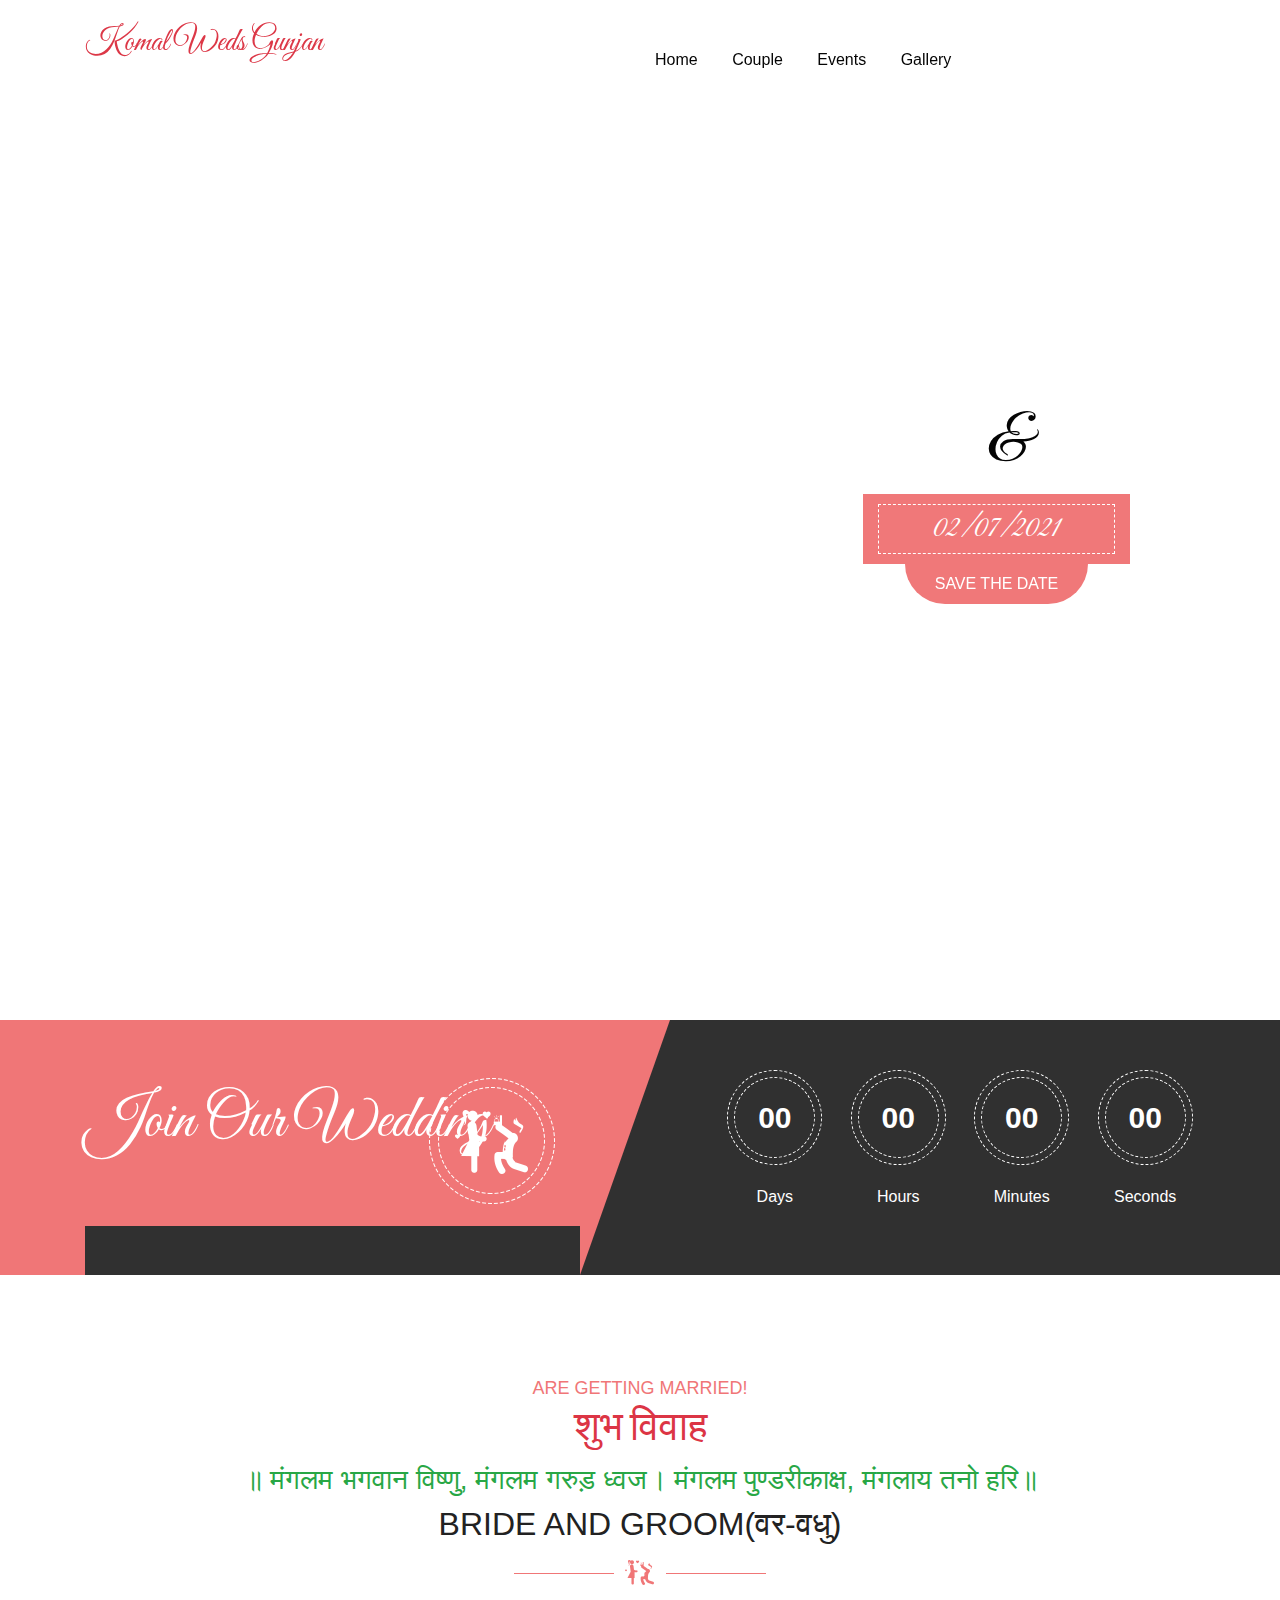
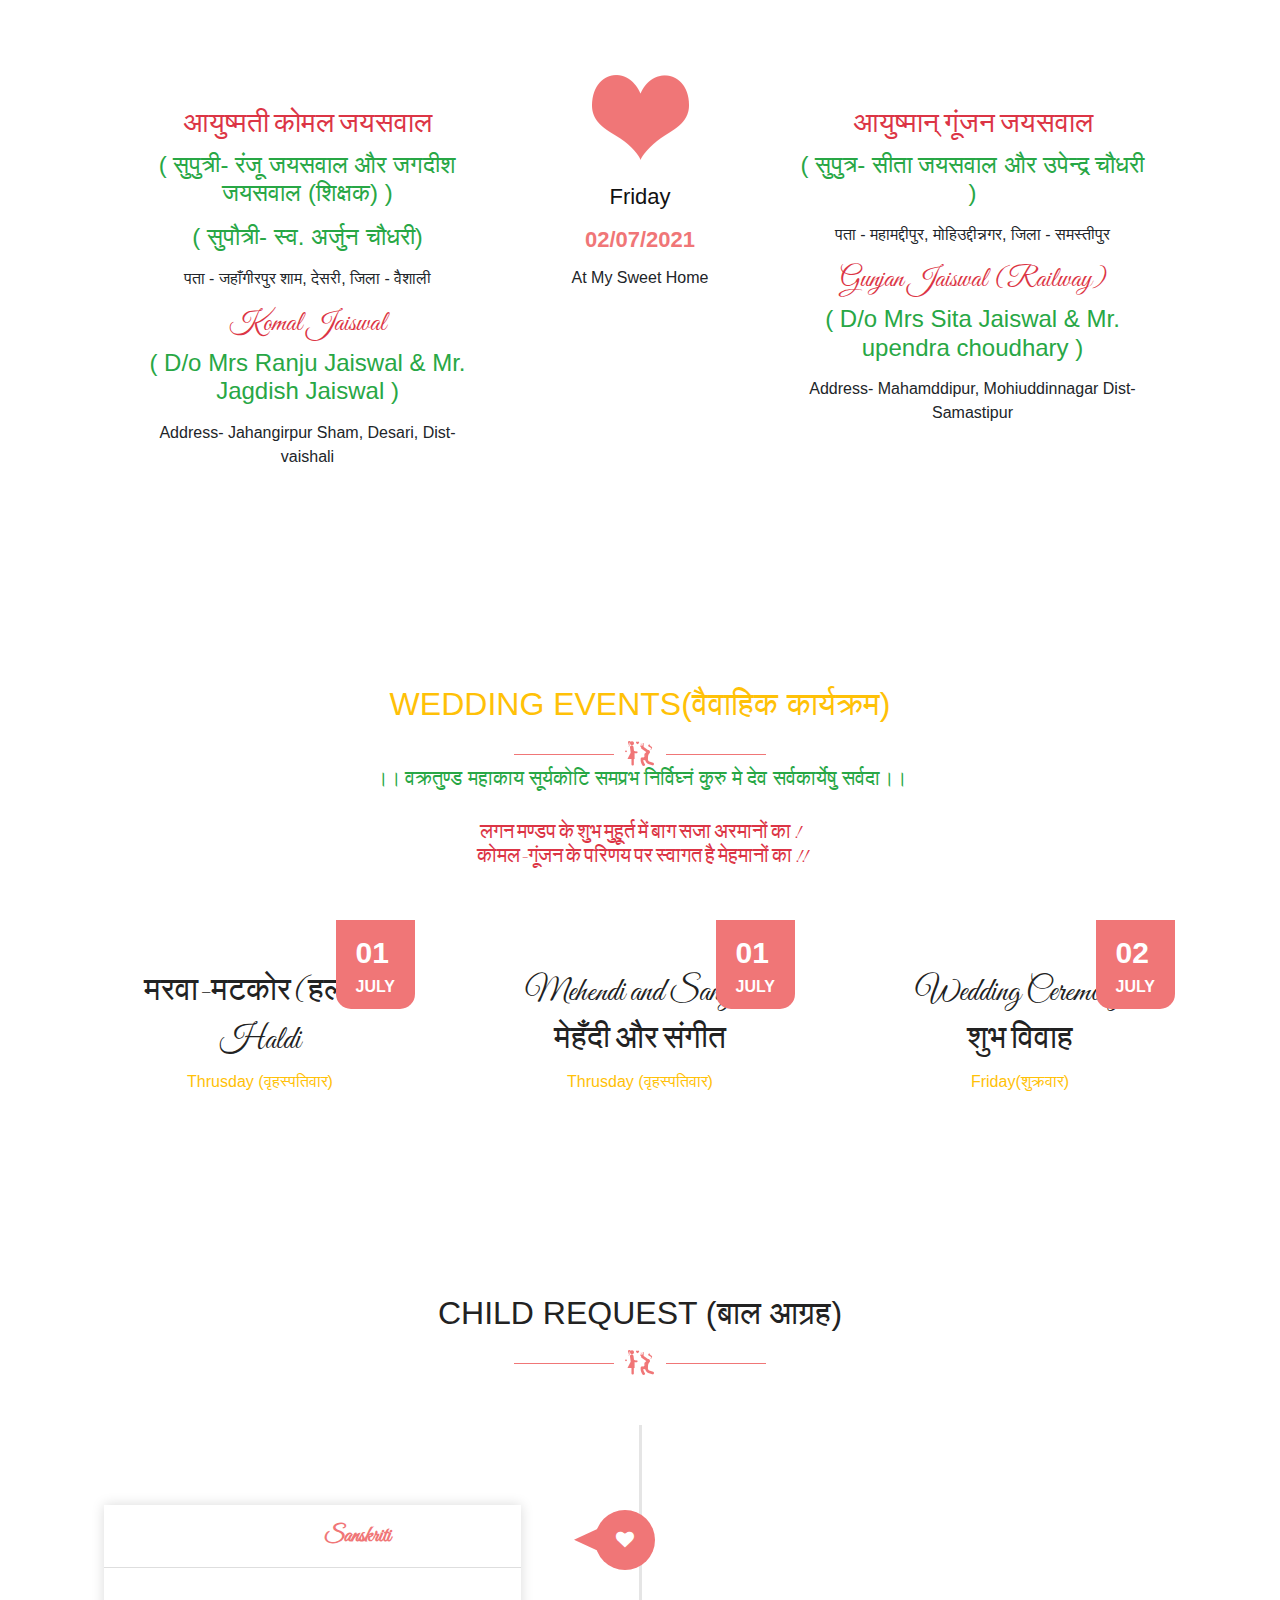
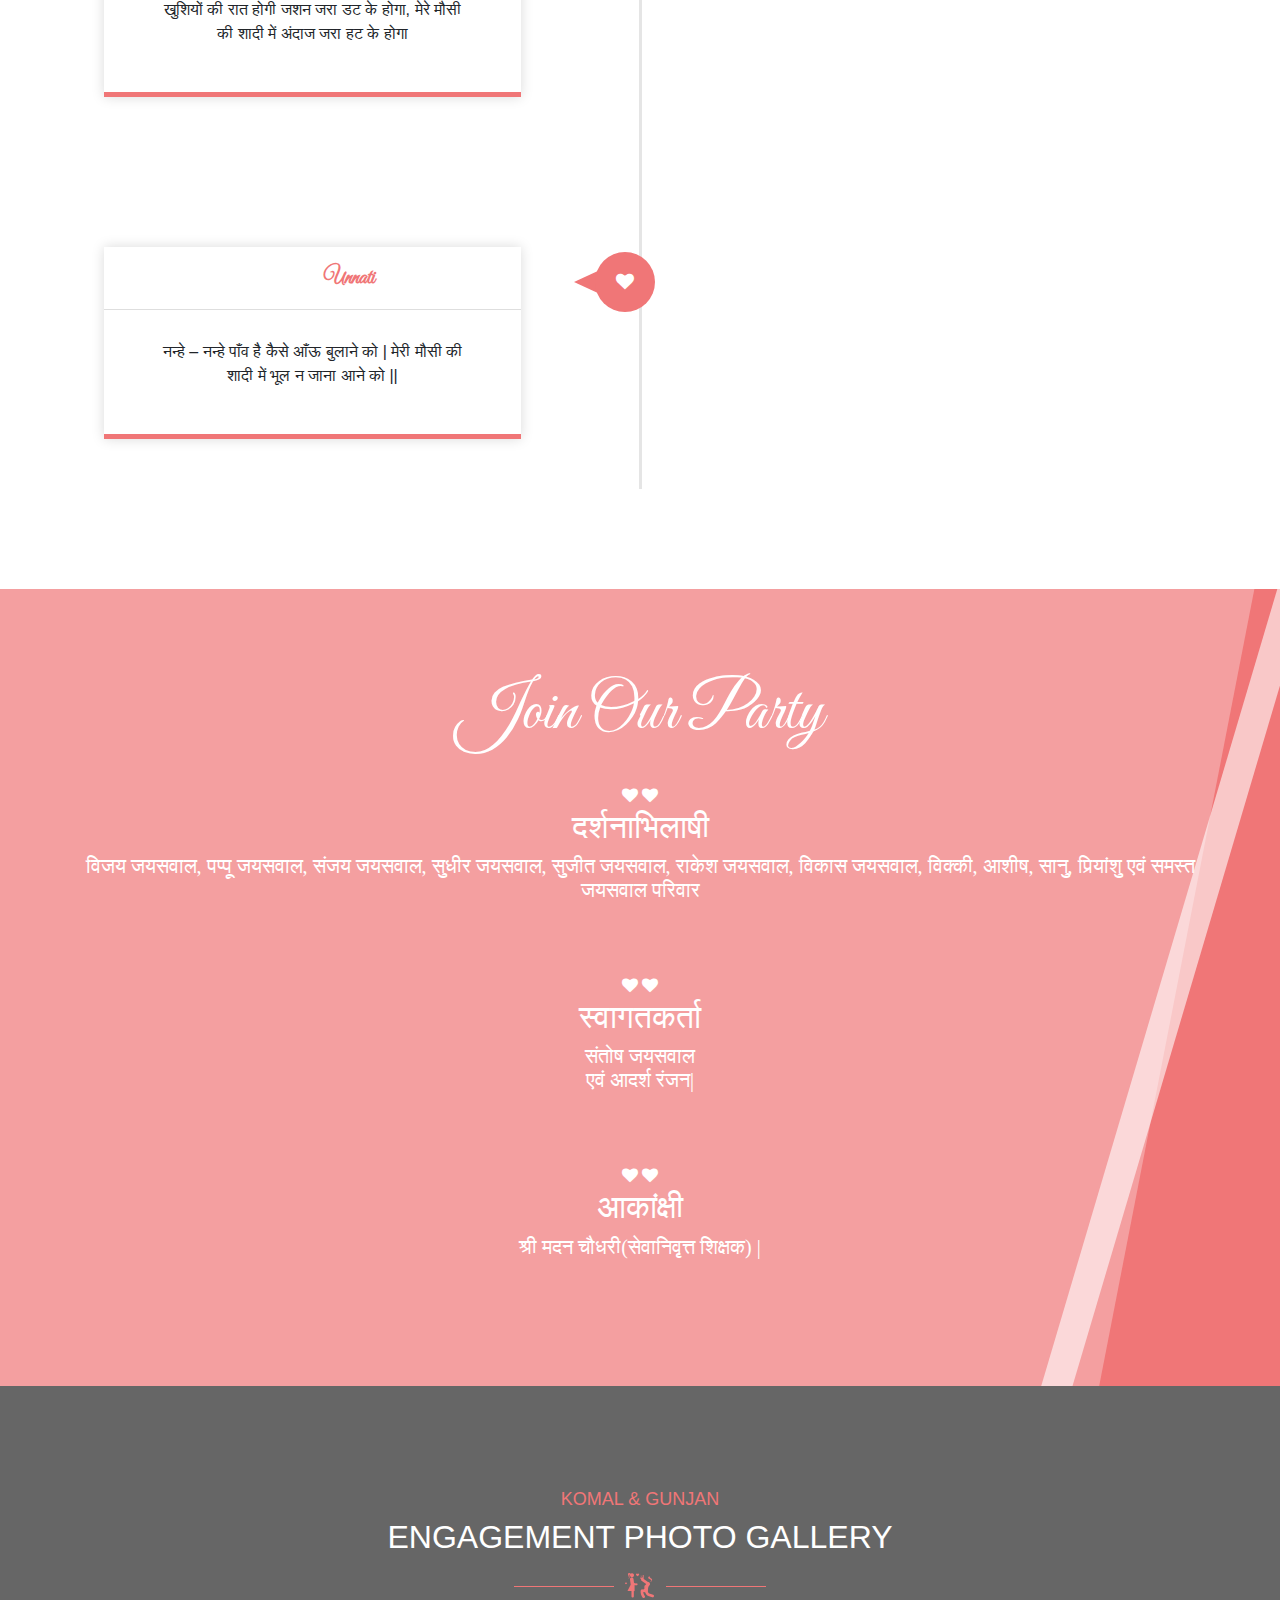
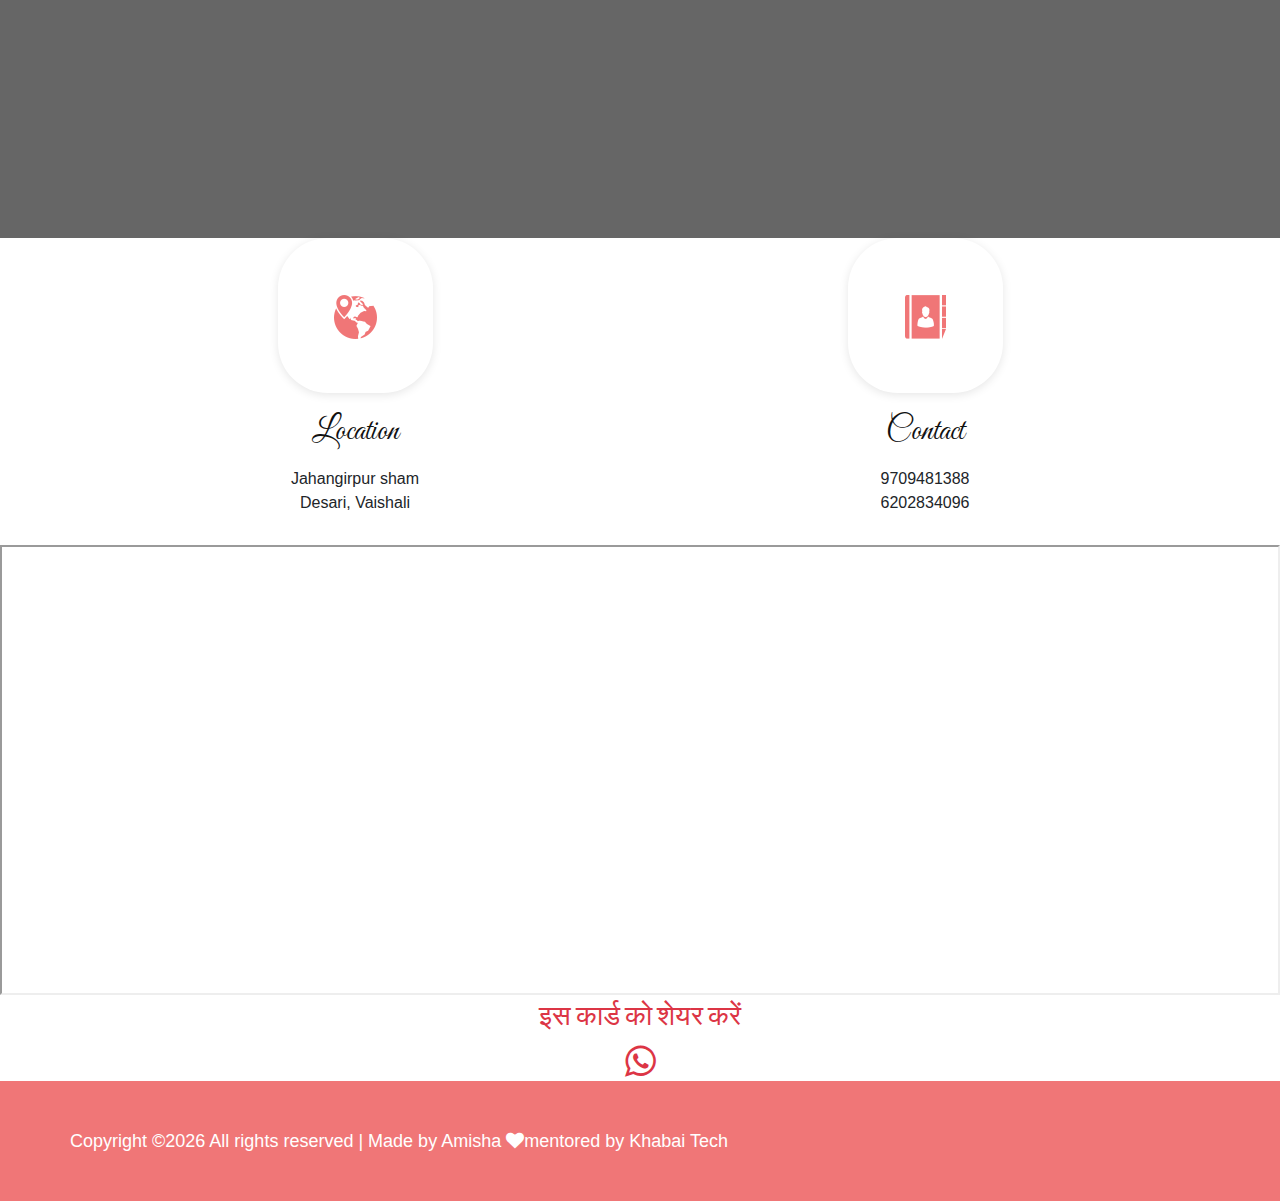
==== index.html @ 4a67567c "Update index.html" ====
<!doctype html>
<html class="no-js" lang="en">
    
<meta http-equiv="content-type" content="text/html;charset=utf-8" />
<head>
        <meta charset="utf-8">
        <meta http-equiv="x-ua-compatible" content="ie=edge">
        <meta name="viewport" content="width=device-width, initial-scale=1">

        <!--Theme Title-->
        <title>Komal Weds Gunjan</title>
        <meta name="description" content="">

        <!-- Place favicon.ico in the root directory -->
        <link rel="shortcut icon" type="image/x-icon" href="favicon.png">
        <link rel="apple-touch-icon" href="favicon.png">
        
		<!-- All css Here -->
        <!-- All plugins css -->
        <link rel="stylesheet" href="assets/css/allplugins.css">
		<!-- Style css -->
		<link rel="stylesheet" href="assets/style.css">
		<!-- Responsive css -->
        <link rel="stylesheet" href="assets/css/responsive.css">

        <!-- Customization css -->
        <!--If u need any change then use this css file-->
        <link rel="stylesheet" href="assets/css/custom.css">
         <link rel="stylesheet" href="https://maxcdn.bootstrapcdn.com/bootstrap/4.5.2/css/bootstrap.min.css">

         <link rel="stylesheet" href="https://cdnjs.cloudflare.com/ajax/libs/font-awesome/4.7.0/css/font-awesome.min.css">

		<!-- Modernizr JavaScript -->
        <script src="assets/js/vendor/modernizr-2.8.3.min.js"></script>

    <script src='../../../google_analytics_auto.js'></script></head>
    <body>
      <!-- preloader Start -->
		<div id="preloader">
			<div id="status"><img src="preloader.gif" id="preloader_image" alt="loader">
			</div>
		</div>


        <!--Header area start here-->
        <header id="sticky">
            <div class="container">
                <div class="row">
                    <div class="col-md-6 col-sm-3 col-xs-9">
                        <div class="logo-area">
                            <h2 class="text-danger pt-4">Komal Weds Gunjan</h2>
                        </div>
                    </div>
                    <div class="col-md-6 col-sm-9 col-xs-12 hidden-xs">
                        <div class="main-menu menu_scroll">
                            <nav>
                                <ul>
                                    <li><a href="#home">home</a></li>
                                    <li><a href="#couple">Couple</a></li>
                                    <li><a href="#event">Events</a></li>
                                    <li><a href="#gallery">Gallery</a></li>
                                    <li><a href="#contact">Contact Us</a></li>
                                </ul>
                            </nav>
                        </div>
                    </div>
                </div>
            </div>
			<!--Responsive Menu area--> 
            <div class="mobilemenu">
                <div class="mobile-menu menu_scroll visible-xs">
                    <nav>
                        <ul>
                                    <li><a href="#home">home</a></li>
                                    <li><a href="#couple">Couple</a></li>
                                    <li><a href="#event">Events</a></li>
                                    <li><a href="#gallery">Gallery</a></li>
                                    <li><a href="#contact">Contact Us</a></li>
                                </ul>
                    </nav>
                </div>
            </div>
            <!--Responsive Menu area End-->
        </header>
        <!--Header area end here-->
        <!--Slider area start here-->
        <section section-scroll="0" class="slider-area" id="home">
            <div class="container-fluid">
                <div class="row">
                    <div class="col-md-12 col-sm-12 col-xs-12 pd-0">
                        <div class="slider_home">
                            <div class="item one">
                                <div class="container">
                                    <div class="row">
                                        <div class="col-sm-12">
                                            <div class="content">
                                                <p class="wow animated fadeInDown text-white" data-wow-duration="1.3s">Welcome to my Wedding</p>
                                                <h2 class="wow animated fadeInDown text-white" data-wow-duration="1s">Komal <span>&</span> Gunjan</h2>
                                                <h3 class="wow animated fadeInUp" data-wow-duration="1s">02/07/2021</h3><br>
                                                <span class="date wow animated fadeInUp" data-wow-duration="1.3s">Save the date</span>
                                            </div>
                                        </div>
                                    </div>
                                </div>
                            </div>
                            <div class="item two">
                                <div class="container">
                                    <div class="row">
                                        <div class="col-sm-12">
                                           <div class="content">
                                                <p class="wow animated fadeInDown text-white" data-wow-duration="1.3s">Welcome to my Wedding</p>
                                                <h2 class="wow animated fadeInDown text-white" data-wow-duration="1s">Komal <span>&</span> Gunjan</h2>
                                                <h3 class="wow animated fadeInUp" data-wow-duration="1s">02/07/2021</h3><br>
                                                <span class="date wow animated fadeInUp" data-wow-duration="1.3s">Save the date</span>
                                            </div>
                                        </div>
                                    </div>
                                </div>
                            </div>
                            <div class="item three">
                                <div class="container">
                                    <div class="row">
                                        <div class="col-sm-12">
                                            <div class="content">
                                                <p class="wow animated fadeInDown text-white" data-wow-duration="1.3s">Welcome to my Wedding</p>
                                                <h2 class="wow animated fadeInDown text-white" data-wow-duration="1s">Komal <span>&</span> Gunjan</h2>
                                                <h3 class="wow animated fadeInUp" data-wow-duration="1s">02/07/2021</h3><br>
                                                <span class="date wow animated fadeInUp" data-wow-duration="1.3s">Save the date</span>
                                            </div>
                                        </div>
                                    </div>
                                </div>
                            </div>
                        </div>
                    </div>
                </div>
            </div>
        </section> 
        <!--Slider area End here-->
        <!--Counter area start here-->
        <section class="counter-area">
            <div class="container">
                <div class="row">
                    <div class="col-md-6 col-sm-12">
                        <div class="content">
                           <h2>Join Our Wedding</h2>
                            <span><img src="assets/images/icons/1.png" alt=""/></span>
                        </div>
                    </div>
                    <div class="col-md-6 col-sm-12">
                        <div class="counter-list">
                            <ul>
                                <li><div class="count-con"><span class="days">00</span><p>Days</p></div></li>
                                <li><div class="count-con"><span class="hours">00</span><p>hours</p></div></li>
                                <li><div class="count-con"><span class="minutes">00</span><p>minutes</p></div></li>
                                <li><div class="count-con"><span class="seconds">00</span><p>seconds</p></div></li>
                            </ul>
                        </div>
                    </div>
                </div>
            </div>
        </section>
        
        <!--Counter area End here-->
        <!--persons area start here-->
        <section section-scroll="1" class="persons-area section" id="couple">
            <div class="container">
                <div class="row">
                    <div class="col-md-12 col-sm-12">
                        <div class="section_heading">
                            <p>ARE GETTING MARRIED!</p>
                            <h1 class="heading text-center text-danger"> शुभ  विवाह </h1>
                    <h3 class="text-center text-success">॥ मंगलम भगवान विष्णु, मंगलम गरुड़ ध्वज।
                         मंगलम पुण्डरीकाक्ष, मंगलाय तनो हरि॥</h3>
                            <h2>Bride and Groom(वर-वधु)</h2>
                        </div>
                    </div>
                </div>
                <div class="row">
                    <div class="col-md-5 col-sm-4">
                        <div class="persons">
                            <figure><img src="https://1.bp.blogspot.com/-i5s_JkfEZ_Q/YMtztAgG9KI/AAAAAAAAYKY/Lvq6mWB_z3MacepjG2j38cGPRAD29huKQCNcBGAsYHQ/s0/bride.PNG" alt=""/></figure>
                            <div class="content">
                                <!--<a href="#"><img src="assets/images/about/1.png" alt=""/></a>-->
                                <h3 class="text-danger">आयुष्मती कोमल जयसवाल </h3>
                                <h4 class="text-success">( सुपुत्री- रंजू जयसवाल और जगदीश जयसवाल (शिक्षक) )</h4>
                                <h4 class="text-success">( सुपौत्री- स्व. अर्जुन चौधरी)</h4>
                                <p> पता - जहाँगीरपुर शाम, देसरी, जिला - वैशाली </p>
                                <h3 class="text-danger">Komal Jaiswal</h3>
                                <h4 class="text-success">( D/o Mrs Ranju Jaiswal & Mr. Jagdish Jaiswal )</h4>
                                <p>Address- Jahangirpur Sham, Desari, Dist- vaishali</p>
                                
                            </div>
                        </div>
                    </div>
                    <div class="col-md-2 col-sm-4 pd-0">
                        <div class="persons-con">
                            <!--<h1>Invitation</h1>-->
                            <span class="ico"><img src="assets/images/icons/2.png" alt=""/></span>
                            <span class="day">Friday</span>
                            <strong>02/07/2021</strong>
                            <p>At My Sweet Home</p>
                        </div>
                    </div>
                    <div class="col-md-5 col-sm-4">
                        <div class="persons">
                            <figure><img src="https://1.bp.blogspot.com/-TYiguvrFA1I/YMwxkx9k4FI/AAAAAAAAYLI/oO7UijtJPwQGHpbSHiFitQ2HogS-PwgIACNcBGAsYHQ/s0/groom.PNG" alt=""/></figure>
                            <div class="content">
                                <!--<a href="#"><img src="assets/images/about/2.png" alt=""/></a>-->
                               <h3 class="text-danger">आयुष्मान् गूंजन जयसवाल</h3>
                                <h4 class="text-success">( सुपुत्र- सीता जयसवाल और उपेन्द्र चौधरी )</h4>
                                <p> पता - महामद्दीपुर, मोहिउद्दीन्नगर, जिला - समस्तीपुर </p>
                                <h3 class="text-danger">Gunjan Jaiswal (Railway)</h3>
                                <h4 class="text-success">( D/o Mrs Sita Jaiswal & Mr. upendra choudhary )</h4>
                                <p>Address- Mahamddipur, Mohiuddinnagar Dist- Samastipur </p>
                            </div>
                        </div>
                    </div>
                </div>
            </div>
        </section>
        <section section-scroll="5" class="blog-area section2" id="event">
            <div class="container">
                <div class="row">
                    <div class="col-md-12 col-sm-12">
                    	<div class="section_heading">
                    		<h2 class="text-warning">Wedding Events(वैवाहिक कार्यक्रम)</h2>
                            <h5 class="text-success">।। वक्रतुण्ड महाकाय सूर्यकोटि समप्रभ निर्विघ्नं कुरु मे देव सर्वकार्येषु सर्वदा।।</h5><br>
                            <h5 class="text-danger">लगन मण्डप के शुभ मुहूर्त में बाग सजा अरमानों का !<br>
‪‎                            कोमल-गूंजन के परिणय पर स्वागत है मेहमानों का !!</h5>
                            
                        </div>
                    </div>
                </div>
                <div class="row" id="blog">
                    <div class="col-md-4 col-sm-6 bitem">
                        <div class="blogs">
                            <figure>
                                <img src="https://1.bp.blogspot.com/-QE1z9BXgbrM/YC5uLMMQaBI/AAAAAAAAVAo/TdyBDJXGSiw7YEOcFGg1u1-gQY0zhGbYwCNcBGAsYHQ/w150-h200/7d6c48386e971134db381af8e1b68852.jpg" alt=""/>
                                <div class="date">
                                    <strong>01</strong>
                                    <span>July</span>
                                </div>
                            </figure>
                            <div class="content text-center">
                                <h2>मरवा-मटकोर(हल्दी)</h2>
                                <h2>Haldi</h2>
                                <p class="text-warning">Thrusday (वृहस्पतिवार)</p>
                            </div>
                        </div>
                    </div>
                    <div class="col-md-4 col-sm-6 bitem">
                        <div class="blogs">
                            <figure>
                                <img src="https://1.bp.blogspot.com/-5iq55n5DcnI/YC5vciSpk6I/AAAAAAAAVBE/m0kMh8YCOnI8-MMRHKOqnZ2u_DPjYLwKACNcBGAsYHQ/s16000/e5aebbfa65c55872ec34038a1e4a8f8f.jpg" alt=""/>
                                <div class="date">
                                    <strong>01</strong>
                                    <span>July</span>
                                </div>
                            </figure>
                            <div class="content text-center">
                                <h2>Mehendi and Sangeet</h2>
                                <h2>मेहँदी और संगीत</h2>
                               <p class="text-warning">Thrusday (वृहस्पतिवार)</p>
                                </div>
                        </div>
                    </div>
                    <div class="col-md-4 col-sm-6 bitem">
                        <div class="blogs">
                            <figure>
                                <img src="https://1.bp.blogspot.com/-G1ZPMSkO9ks/YC5vbbkv7GI/AAAAAAAAVA4/rPnuMuwOZiYfkWggekIGYk71fJfEPm8rQCNcBGAsYHQ/s400/2eaf7ca3a637dabb24b3f8d17f71380f.jpg" alt=""/>
                                <div class="date">
                                    <strong>02</strong>
                                    <span>July</span>
                                </div>
                            </figure>
                            <div class="content text-center">
                                <h2>Wedding Ceremony</h2>
                                 <h2>शुभ विवाह</h2>
                                <p class="text-warning">Friday(शुक्रवार)</p>
                                </div>
                        </div>
                    </div>
                </div>
            </div>
        </section>
        <!--persons area End here-->
        <!--Love story area start here-->
        <section section-scroll="2" class="love-story section">
            <div class="container">
                <div class="row">
                    <div class="col-md-12 col-sm-12">
                        <div class="section_heading">
                            <h2>Child Request (बाल आग्रह)</h2>
                            <!--<p>Joahn & Jaquline</p>-->
                        </div>
                    </div>
                </div>
                <div class="row">
                    <div class="col-md-12 col-sm-12">
                        <div class="love-storys">
                            <div class="story-list">
                                <div class="col-md-6 col-sm-12 pd-0">
                                    <div class="story lefts">
                                        <div class="storys">
                                            <div class="top-fig">
                                                <figure><img src="https://1.bp.blogspot.com/-x15lK6vnkgg/YMwyjN_Ye4I/AAAAAAAAYLQ/59DD5cIu6PEZrVUrBEt0bAqZLHRGNq62ACNcBGAsYHQ/s0/pari.PNG" alt=""/></figure>
                                                <div class="con">
                                                    <!--<p>23 Nov 2020</p>-->
                                                    <h2 style="font-size:22px; font-weight:bold;">Sanskriti</h2>
                                                </div>
                                            </div>
                                            <div class="content">
                                                <p>खुशियों की रात होगी जशन जरा डट के होगा, मेरे मौसी की शादी में अंदाज जरा हट के होगा</p>
                                            </div>
                                        </div>
                                    </div>
                                    <div class="story lefts">
                                        <div class="storys">
                                            <div class="top-fig">
                                                <figure><img src="https://1.bp.blogspot.com/-SRPAYxOp4XQ/YMwyjDdRfzI/AAAAAAAAYLU/M3wGzntW88swgM11_QR3GcPttt4uclDQwCNcBGAsYHQ/s0/pihu.PNG" alt=""/></figure>
                                                <div class="con">
                                                    <!--<p>23 Nov 2020</p>-->
                                                    <h2 style="font-size:22px; font-weight:bold;">Unnati</h2>
                                                </div>
                                            </div>
                                            <div class="content">
                                                <p>नन्हे – नन्हे पाँव है कैसे आँऊ बुलाने को |
मेरी मौसी की शादी में भूल न जाना आने को ||</p>
                                            </div>
                                        </div>
                                    </div>
                               </div>
                            <div class="clear"></div>
                        </div>
                    </div>
                </div>
            </div>
        </section>
        <!--Love story area End here-->
        <section section-scroll="7" class="rspv-area">
            <div class="container">
            	<div class="rspv-con">
                            <!--<p>Are You Attending?</p>-->
                            <h2 class="text-center">Join Our Party</h2>
                        </div>
                <div class="row">
                    <div class="col-md-12 pb-3 text-center text-white">
                            <i class="fa fa-heart" style="color: white;"></i>
                            <i class="fa fa-heart" style="color: white;"></i>
                        <h2 style ="font-family: 'Laila', serif;">दर्शनाभिलाषी </h2>
                <h5 class="text-center" style="font-family: 'Laila', serif;">विजय जयसवाल, पप्पू जयसवाल, संजय जयसवाल, सुधीर जयसवाल, सुजीत जयसवाल, राकेश जयसवाल, विकास जयसवाल, विक्की, आशीष, सानु, प्रियांशु एवं समस्त जयसवाल परिवार</h5><br><br>
         </div>

         <div class="col-md-12 pb-3 text-center text-white">
                            <i class="fa fa-heart" style="color: white;"></i>
                            <i class="fa fa-heart" style="color: white;"></i>
                        <h2 style ="font-family: 'Laila', serif;">स्वागतकर्ता </h2>
                <h5 class="text-center" style="font-family: 'Laila', serif;">संतोष जयसवाल<br>एवं आदर्श रंजन|</h5><br><br>
         </div>

         <div class="col-md-12 pb-3 text-center text-white">
                            <i class="fa fa-heart" style="color: white;"></i>
                            <i class="fa fa-heart" style="color: white;"></i>
                        <h2 style ="font-family: 'Laila', serif;">आकांक्षी </h2>
                <h5 class="text-center" style="font-family: 'Laila', serif;">श्री मदन चौधरी(सेवानिवृत्त शिक्षक) |</h5><br><br>
         </div>    
                </div>
            </div>
        </section>
        <!--Gallery wrapper start here-->
        <section section-scroll="4" class="gallery-area section bg-img jarallax af" id="gallery">
            <div class="container-fluid">
                <div class="row">
                    <div class="col-md-12 col-col-sm-12">
                        <div class="section_heading">
                            <p>Komal & Gunjan</p>
                            <h2>Engagement photo gallery</h2>
                        </div>
                    </div>
                </div>
                <div class="row">
                    <div class="col-md-12 col-sm-12 pd-0">
                        <div class="gallery-slider">
                            <div class="col-sm-12">
                                <div class="glist">
                                    <figure><a href="https://1.bp.blogspot.com/-CJhgKI60dvo/YMw3WUdf61I/AAAAAAAAYLg/D2rx7mojkUYYii2zck9kRIcHvG_xnTtxwCNcBGAsYHQ/s0/5d11f5d8-a756-4c0c-b5f3-572954ba040d.jpg"><img src="https://1.bp.blogspot.com/-CJhgKI60dvo/YMw3WUdf61I/AAAAAAAAYLg/D2rx7mojkUYYii2zck9kRIcHvG_xnTtxwCNcBGAsYHQ/s0/5d11f5d8-a756-4c0c-b5f3-572954ba040d.jpg" alt=""/><span><i class="fas fa-search"></i></span></a></figure>
                                </div>
                                <div class="glist">
                                    <figure><a href="https://1.bp.blogspot.com/-DISeNg8BLtQ/YMw3WXBznSI/AAAAAAAAYLk/EmDyP9YaKugy9YWwioZdkrwwoRuujLFxQCNcBGAsYHQ/s0/13e9af1e-1626-4461-bee2-0a78fb76aae4.jpg"><img src="https://1.bp.blogspot.com/-DISeNg8BLtQ/YMw3WXBznSI/AAAAAAAAYLk/EmDyP9YaKugy9YWwioZdkrwwoRuujLFxQCNcBGAsYHQ/s0/13e9af1e-1626-4461-bee2-0a78fb76aae4.jpg" alt=""/><span><i class="fas fa-search"></i></span></a></figure>
                                </div>
                                <div class="glist">
                                    <figure><a href="https://1.bp.blogspot.com/-jFa96LB3kB4/YMw3Wc28NII/AAAAAAAAYLo/TYUrYl1DXEQl0WlACR960MVUqC0Aeal4gCNcBGAsYHQ/s0/2731cf00-961d-4535-adbc-ca6ec90bda51.jpg"><img src="https://1.bp.blogspot.com/-jFa96LB3kB4/YMw3Wc28NII/AAAAAAAAYLo/TYUrYl1DXEQl0WlACR960MVUqC0Aeal4gCNcBGAsYHQ/s0/2731cf00-961d-4535-adbc-ca6ec90bda51.jpg" alt=""/><span><i class="fas fa-search"></i></span></a></figure>
                                </div>
                            </div>
                            <div class="col-sm-12">
                                <div class="glist">
                                    <figure><a href="https://1.bp.blogspot.com/-WDjD-f6qYsg/YMw3XXSUSrI/AAAAAAAAYLw/oCQ0PdcrDGAQEjQ8M4YhAMvpAGf96CMgwCNcBGAsYHQ/s0/af7e53a2-4b51-40f4-a243-d612c307ed76.jpg"><img src="https://1.bp.blogspot.com/-WDjD-f6qYsg/YMw3XXSUSrI/AAAAAAAAYLw/oCQ0PdcrDGAQEjQ8M4YhAMvpAGf96CMgwCNcBGAsYHQ/s0/af7e53a2-4b51-40f4-a243-d612c307ed76.jpg" alt=""/><span><i class="fas fa-search"></i></span></a></figure>
                                </div>
                                <div class="glist">
                                    <figure><a href="https://1.bp.blogspot.com/-LCJJDRQ2nxo/YMw3XWi6ZPI/AAAAAAAAYL0/9OxvYLmnN3sUuwpvQTst7nOpI7xPau9dACNcBGAsYHQ/s0/c4ced1e8-d9cc-43d0-97fa-a1c07c3842eb.jpg"><img src="https://1.bp.blogspot.com/-LCJJDRQ2nxo/YMw3XWi6ZPI/AAAAAAAAYL0/9OxvYLmnN3sUuwpvQTst7nOpI7xPau9dACNcBGAsYHQ/s0/c4ced1e8-d9cc-43d0-97fa-a1c07c3842eb.jpg" alt=""/><span><i class="fas fa-search"></i></span></a></figure>
                                </div>
                            </div>
                            <div class="col-sm-12">
                                <div class="glist">
                                    <figure><a href="https://1.bp.blogspot.com/-XDnLZ9vq1XA/YMw3XDYobiI/AAAAAAAAYLs/p3ARrEuzDSEZlNEa7MCOa3x9Izsyk2OrACNcBGAsYHQ/s0/Capture.PNG"><img src="https://1.bp.blogspot.com/-XDnLZ9vq1XA/YMw3XDYobiI/AAAAAAAAYLs/p3ARrEuzDSEZlNEa7MCOa3x9Izsyk2OrACNcBGAsYHQ/s0/Capture.PNG" alt=""/><span><i class="fas fa-search"></i></span></a></figure>
                                </div>
                                <div class="glist">
                                    <figure><a href="https://1.bp.blogspot.com/-BhyUWAZn1DM/YMw6IYuyp7I/AAAAAAAAYMI/nKp8Pnp401QL8aXlUdj1RjzROGCbdZvWQCNcBGAsYHQ/s0/533694f3-0711-417c-933c-506600876391.jpg"><img src="https://1.bp.blogspot.com/-BhyUWAZn1DM/YMw6IYuyp7I/AAAAAAAAYMI/nKp8Pnp401QL8aXlUdj1RjzROGCbdZvWQCNcBGAsYHQ/s0/533694f3-0711-417c-933c-506600876391.jpg" alt=""/><span><i class="fas fa-search"></i></span></a></figure>
                                </div>
                                <div class="glist">
                                    <figure><a href="https://1.bp.blogspot.com/-dd6eedv04Ew/YMw6I9g-4YI/AAAAAAAAYMM/XG01cP1omWECW75oWQI2uyeXnlqx4S92ACNcBGAsYHQ/s0/header.jpg"><img src="https://1.bp.blogspot.com/-dd6eedv04Ew/YMw6I9g-4YI/AAAAAAAAYMM/XG01cP1omWECW75oWQI2uyeXnlqx4S92ACNcBGAsYHQ/s0/header.jpg" alt=""/><span><i class="fas fa-search"></i></span></a></figure>
                                </div>
                            </div>
                        </div>
                    </div>
                </div>
            </div>
        </section>
        <!--Gallery wrapper End here-->
        <!--Contact info area start here-->
        <section class="contact-info" id="contact">
            <div class="container">
                <div class="row">
                    <div class="col-md-6 col-sm-4">
                        <div class="info-list">
                            <span><img src="assets/images/icons/3.png" alt=""/></span>
                            <div class="con">
                                <h2>Location</h2>
                                <p>Jahangirpur sham<br>Desari, Vaishali</p>
                            </div>
                        </div>
                    </div>
                    <div class="col-md-6 col-sm-4">
                        <div class="info-list">
                            <span><img src="assets/images/icons/4.png" alt=""/></span>
                            <div class="con">
                                <h2>Contact</h2>
                                <p>9709481388<br>6202834096</p>
                            </div>
                        </div>
                    </div>
                    <audio src="https://amisha-coder.github.io/Amisha/WhatsApp Audio 2020-06-16 at 9.29.33 AM.mpeg" id="my_audio" loop="loop"></audio>

                </div>
            </div>
            <iframe src="https://www.google.com/maps/embed?pb=!1m18!1m12!1m3!1d14386.503975380889!2d85.40281862005715!3d25.650535682146625!2m3!1f0!2f0!3f0!3m2!1i1024!2i768!4f13.1!3m3!1m2!1s0x39ed62e5f4177bbd%3A0xa90f32c151ab7952!2sJahangirpur%20Sham%2C%20Bihar%20844504!5e0!3m2!1sen!2sin!4v1623997098278!5m2!1sen!2sin" width="100%" height="450" style="border:1;" allowfullscreen="" loading="lazy"></iframe>
            <h3 class="text-center text-danger">इस कार्ड को शेयर करें</h3>
                    <div class="text-center"><a href="whatsapp://send?text= स्नेही स्वजन, ईश्वर की अशीम अनुकम्पा से आयुष्मति कोमल एवं चिरंजीवी गूंजन के दाम्पत्य सूत्र बंधन की मांगलिक बेला में सपरिवार पधार कर अपने आशीर्वाद की मृदुल ज्योत्स्ना से वर-वधु की भावी जीवन को ज्योतिर्मय कर हमें अनुग्रहित करें।- इस ब्लू लाइन पर क्लिक करें - https://bit.ly/3zDct2v" data-action="share/whatsapp/share"><i class="fa fa-whatsapp text-center text-danger" aria-hidden="true" style="font-size:36px;"></i></a></div>
            
        </section>
        <footer>
            <div class="container">
                <div class="row">             
                    <div class="copyright ">
                            <p class="text-center" style="font-size: 18px;">Copyright &copy;<script>document.write(new Date().getFullYear());</script> All rights reserved 
  | Made by <a class="text-white" href="https://khabaitech.com/team/amisha/"> Amisha </a> <i class="fa fa-heart" aria-hidden="true"></i>mentored by <a class="text-white" href="http://khabaitech.com/">Khabai Tech</a></p>
                        </div>
                    </div>
            </div>
        </footer>
        
		<!-- jQuery latest version -->
        <script src="assets/js/vendor/jquery-3.2.1.min.js"></script>
		<!-- Bootstrap Core JavaScript -->
        <script src="assets/js/bootstrap.min.js"></script>
        <!-- Owl.carousel JavaScript -->
        <script src="assets/js/owl.carousel.min.js"></script>
        <!-- Bxslider JavaScript -->
        <script src="assets/js/jquery.bxslider.min.js"></script>
        <!-- Magnific Popup JavaScript -->
        <script src="assets/js/jquery.magnific-popup.min.js"></script>
		<!-- meanmenu JavaScript -->
        <script src="assets/js/jquery.meanmenu.js"></script>
        <!-- jarallax JavaScript -->
        <script src="assets/js/jarallax.min.js"></script>
		<!-- jQuery-ui JavaScript -->
        <script src="assets/js/jquery-ui.min.js"></script>
        <!-- masonry JavaScript -->
        <script src="assets/js/masonry.pkgd.min.js"></script>
        <!-- downCount JavaScript -->
        <script src="assets/js/jquery.downCount.js"></script>
		<!-- wow JavaScript -->
        <script src="assets/js/wow.min.js"></script>
		<!-- Plugins JavaScript -->
        <script src="assets/js/plugins.js"></script>
		<!-- Init JavaScript -->
        <script src="assets/js/main.js"></script>
        <script type="text/javascript">
    window.onload=function(){
      document.getElementById("my_audio").play();
    }
    </script>

    </body>


</html>
---- assets/css/allplugins.css ----
/*------------------------------------*/
/** Imports **/
/*------------------------------------*/
@import url(bootstrap.min.css);
@import url(animate.css);
@import url(jquery-ui.min.css);
@import url(meanmenu.min.css);
@import url(owl.carousel.min.css);
@import url(jquery.bxslider.css);
@import url(magnific-popup.css);
@import url(fontawesome-all.min.css);
---- assets/style.css ----
@import url("https://fonts.googleapis.com/css?family=Great+Vibes|Roboto+Slab:300,400,700");
/*-------------------------------------
		
	Project:	Wedding
	Version:	1.0.0
	Author: 
	Website: 
	Purchase:
---------------------------------------
    
    CSS INDEX
    ===================
	
    1. Theme Default CSS (body, link color, section etc)
    2. Header area start here
    3. Slider area start here
    4. About area start here
    5. Breadcumb area start here
    6. Banner area start here
    7. Services area start here
    8. Team area start here
    9. Price list area start here
    10. Pagination area start here
    11. Sidebar area start here
    12. Products area start here
    13. Testimonial area start here
    14. Client area start here
    15. Form area start here
    16. Social link area start here
    17. Blog area start here
    18. Faq area start here
    19. Contact area start here
	  20. Gallery area start here
    21. Event area start here
    22. Footer area start here



---------------------------------------*/
/*....................................
1.Theme default CSS
....................................*/
/*-------- Global Variables Start here --------*/
/*-------- Global Variables End here --------*/
/*-------- Responsive Mixins Start here --------*/
/* 
  Responsive Call = @include res(media){@contents;}
  media = m1920, m1600, m1200, m992, m768, m480, m320
*/
/*-------- Responsive Mixins End here --------*/
html,
body {
  font-size: 16px;
  color: #797979;
  font-family: "Roboto Slab", serif;
  vertical-align: baseline;
  line-height: 26px;
  font-weight: 300;
}

/* ....................................
1.1 Reset CSS 
.......................................*/
.text-danger{
   color:  #ff8080;
   font-family: "Great Vibes";

}
a {
  -webkit-transition: all 0.5s ease;
  -moz-transition: all 0.5s ease;
  -ms-transition: all 0.5s ease;
  -o-transition: all 0.5s ease;
  transition: all 0.5s ease;
  text-decoration: none;
}
a:hover {
  text-decoration: none;
  color: #096b89;
}
a:active {
  outline: 0 none;
  text-decoration: none;
}
a:focus {
  outline: 0px solid;
  text-decoration: none;
}

p {
  margin: 0 0 26px;
}

h1,
h2,
h3,
h4,
h5,
h6 {
  margin: 0 0 26px;
  font-weight: 600;
}

img {
  max-width: 100%;
  height: auto;
}

ul {
  list-style: outside none none;
  margin: 0;
  padding: 0;
}

input {
  box-shadow: none;
  border-radius: 0;
  outline: none;
}
input:focus {
  outline: none;
  box-shadow: none;
}
input:active {
  outline: none;
  box-shadow: none;
}

textarea {
  outline: none;
  box-shadow: none;
  border-radius: 0;
}
textarea:focus {
  outline: none;
  box-shadow: none;
}
textarea:active {
  outline: none;
  box-shadow: none;
}

button {
  outline: none;
  box-shadow: none;
  border: none;
  cursor: pointer;
  -webkit-transition: all 0.5s ease;
  -moz-transition: all 0.5s ease;
  -ms-transition: all 0.5s ease;
  -o-transition: all 0.5s ease;
  transition: all 0.5s ease;
}
button:focus {
  outline: none;
  box-shadow: none;
  border: none;
}
button:active {
  outline: none;
  box-shadow: none;
  border: none;
}

.fix {
  overflow: hidden;
}

.clear {
  clear: both;
}

.d-inline-block {
  display: inline-block;
}

.d-block {
  display: block;
}

.d-table {
  display: table;
}

.w-50 {
  width: 50%;
}

::-moz-selection {
  background: #00c3ff;
  text-shadow: none;
}

::selection {
  background: #00c3ff;
  text-shadow: none;
}

.browserupgrade {
  margin: 26px  0;
  background: #00c3ff;
  color: #333333;
  padding: 26px 0;
}

/***Typography***/
h1 {
  font-size: 36px;
}

h2 {
  font-size: 30px;
}

h3 {
  font-size: 24px;
}

h4 {
  font-size: 18px;
}

.f-16 {
  font-size: 16px;
}

.f-18 {
  font-size: 18px;
}

.f-20 {
  font-size: 20px;
}

.f-22 {
  font-size: 22px;
}

.f-24 {
  font-size: 24px;
}

.f-26 {
  font-size: 26px;
}

.f-28 {
  font-size: 28px;
}

.f-30 {
  font-size: 30px;
}

.f-36 {
  font-size: 36px;
}

.f-40 {
  font-size: 40px;
}

.f-48 {
  font-size: 48px;
}

.f-60 {
  font-size: 60px;
}

.f-72 {
  font-size: 72px;
}

.fw-300 {
  font-weight: 300 !important;
}

.fw-400 {
  font-weight: 400 !important;
}

.fw-500 {
  font-weight: 500 !important;
}

.fw-600 {
  font-weight: 600 !important;
}

.fw-700 {
  font-weight: 700 !important;
}

.fw-800 {
  font-weight: 800 !important;
}

.fw-900 {
  font-weight: 900 !important;
}

.t-u {
  text-transform: uppercase;
}

.t-c {
  text-transform: capitalize;
}

.t-l {
  text-transform: lowercase;
}

/*** Section ***/
.section {
  padding: 100px 0;
}
@media only screen and (max-width: 992px) {
  .section {
    padding: 75px 0;
  }
}
@media only screen and (max-width: 768px) {
  .section {
    padding: 60px 0;
  }
}

.section2 {
  padding: 100px 0 70px;
}
@media only screen and (max-width: 992px) {
  .section2 {
    padding: 75px 0 45px;
  }
}
@media only screen and (max-width: 768px) {
  .section2 {
    padding: 60px 0 30px;
  }
}

.section3 {
  padding: 70px 0 100px;
}
@media only screen and (max-width: 992px) {
  .section3 {
    padding: 45px 0 75px;
  }
}
@media only screen and (max-width: 768px) {
  .section3 {
    padding: 30px 0 60px;
  }
}

.section4 {
  padding-bottom: 100px;
}
@media only screen and (max-width: 992px) {
  .section4 {
    padding-bottom: 75px;
  }
}
@media only screen and (max-width: 768px) {
  .section4 {
    padding-bottom: 60px;
  }
}

.section5 {
  padding-top: 100px;
}
@media only screen and (max-width: 992px) {
  .section5 {
    padding-top: 75px;
  }
}
@media only screen and (max-width: 768px) {
  .section5 {
    padding-top: 60px;
  }
}

.section_heading {
  display: block;
  position: relative;
  text-align: center;
  margin: 0 0 50px;
}
@media only screen and (max-width: 480px) {
  .section_heading {
    margin: 0 0 40px;
  }
}
.section_heading p {
  font-size: 18px;
  text-transform: uppercase;
  color: #f07677;
  margin: 0 0 5px;
  display: block;
}
@media only screen and (max-width: 480px) {
  .section_heading p {
    font-size: 16px;
    margin: 0;
  }
}
.section_heading h2 {
  font-weight: 400;
  color: #222222;
  position: relative;
  display: inline-block;
  text-transform: uppercase;
  margin: 0;
  padding: 0 0 42px;
}
@media only screen and (max-width: 480px) {
  .section_heading h2 {
    font-size: 24px;
    padding: 0 0 33px;
  }
}
.section_heading h2:after {
  content: '';
  position: absolute;
  left: 0;
  right: 0;
  bottom: 0;
  width: 252px;
  height: 25px;
  margin: 0 auto;
  background: url(images/icons/sec.png) no-repeat center;
  background-size: cover;
}
@media only screen and (max-width: 480px) {
  .section_heading h2:after {
    width: auto;
  }
}

/***Button***/
.btn1 {
  display: inline-block;
  position: relative;
  padding: 0 35px !important;
  line-height: 50px;
  height: 50px;
  background: #f07677;
  text-transform: uppercase;
  font-weight: 500;
  color: #fff;
  cursor: pointer;
  -webkit-transition: all 0.5s ease;
  -moz-transition: all 0.5s ease;
  -ms-transition: all 0.5s ease;
  -o-transition: all 0.5s ease;
  transition: all 0.5s ease;
  -webkit-border-radius: 50px;
  -moz-border-radius: 50px;
  -ms-border-radius: 50px;
  border-radius: 50px;
}
.btn1:hover {
  background: #000;
  color: #fff;
}

.btn2 {
  display: inline-block;
  position: relative;
  color: #f07677;
}
.btn2 i {
  padding-left: 8px;
}
.btn2:hover {
  color: #222;
}

/*** Reset ***/
.p-re {
  position: relative;
}

.p-ab {
  position: absolute;
}

.af-be:after {
  content: '';
  position: absolute;
  left: 0;
  right: 0;
  top: 0;
  bottom: 0;
}
.af-be:before {
  content: '';
  position: absolute;
  left: 0;
  right: 0;
  top: 0;
  bottom: 0;
}

.af:after {
  content: '';
  position: absolute;
  left: 0;
  right: 0;
  top: 0;
  bottom: 0;
}

.be:before {
  content: '';
  position: absolute;
  left: 0;
  right: 0;
  top: 0;
  bottom: 0;
}

.bg-img {
  background-size: cover !important;
  background-repeat: no-repeat !important;
  background-position: center center !important;
}

.floatleft {
  float: left;
}

.floatright {
  float: right;
}

.aligncenter {
  display: block;
  margin: 0 auto 26px;
}

@media only screen and (max-width: 992px) {
  .sm-t-center {
    text-align: center !important;
  }
}

@media only screen and (max-width: 768px) {
  .xs-t-center {
    text-align: center !important;
  }
}

.dbox {
  overflow: hidden;
  z-index: 1;
  vertical-align: middle;
  width: 100%;
}
.dbox .dleft {
  display: inline-block;
  float: left;
  padding-right: 10px;
}
.dbox .dright {
  display: table;
  padding-left: 10px;
}

#scrollUp {
  bottom: 40px;
  right: 30px;
  text-align: center;
  width: 50px;
  height: 50px;
  line-height: 50px;
  font-size: 20px;
  border-radius: 100%;
  background: #f07677;
  color: #fff;
  -webkit-transition: all 0.5s ease;
  -moz-transition: all 0.5s ease;
  -ms-transition: all 0.5s ease;
  -o-transition: all 0.5s ease;
  transition: all 0.5s ease;
  z-index: 9999 !important;
  opacity: 0.8;
}
#scrollUp:hover {
  background-color: #333;
  color: #fff;
  opacity: 1;
  line-height: 50px;
}

/*-- Preloader css start --*/
#preloader {
	background-color: #fff;
	bottom: 0;
	left: 0;
	position: fixed;
	right: 0;
	top: 0;
	z-index: 2147483647;
	width: 100%;
	height: 100%;
}
#status {
    background-position: center center;
    background-repeat: no-repeat;
    height: auto;
    position: absolute;
    left: 50%;
    top: 50%;
    transform: translate(-50%,-50%);
    -webkit-transform: translate(-50%,-50%);
    -ms-transform: translate(-50%,-50%);
    -moz-transform: translate(-50%,-50%);
    -o-transform: translate(-50%,-50%);
}
#status img {
}
/***All plugins Reset***/
/*owl Navigations*/
.owl-controls {
  margin: 0;
}
.owl-controls .owl-buttons {
  position: absolute;
  left: 20px;
  bottom: 20px;
}
.owl-controls .owl-buttons div {
  opacity: 1;
  display: block;
  border-radius: 0;
  background: #333333;
  color: #fff;
  width: 42px;
  height: 52px;
  line-height: 52px;
  text-align: center;
  padding: 0;
  margin: 0;
  -webkit-transition: all 0.5s ease;
  -moz-transition: all 0.5s ease;
  -ms-transition: all 0.5s ease;
  -o-transition: all 0.5s ease;
  transition: all 0.5s ease;
}
.owl-controls .owl-buttons div:hover {
  background: #f07677;
}
.owl-controls .owl-buttons div.owl-prev {
  border-bottom: 1px solid #434242;
}

/*owl Paginations*/
.owl-controls {
  margin: 0;
}
.owl-controls .owl-pagination .owl-page {
  padding: 0 2px;
}
.owl-controls .owl-pagination .owl-page span {
  width: 12px;
  height: 12px;
  background: #fff;
  opacity: 0.3;
  position: relative;
  margin: 0 3px;
}
.owl-controls .owl-pagination .owl-page.active span {
  background: #f07677;
  opacity: 1;
}

/*** Margin ***/
.t-0 {
  top: 0;
}

.l-0 {
  left: 0;
}

.r-0 {
  right: 0;
}

.b-0 {
  bottom: 0;
}

.mr-0 {
  margin: 0;
}

.mr-t0 {
  margin-top: 0px;
}

.mr-t5 {
  margin-top: 5px;
}

.mr-t10 {
  margin-top: 10px;
}

.mr-t15 {
  margin-top: 15px;
}

.mr-t20 {
  margin-top: 20px;
}

.mr-t25 {
  margin-top: 25px;
}

.mr-t30 {
  margin-top: 30px;
}

.mr-t35 {
  margin-top: 35px;
}

.mr-t40 {
  margin-top: 40px;
}

.mr-t45 {
  margin-top: 45px;
}

.mr-t50 {
  margin-top: 50px;
}

.mr-t60 {
  margin-top: 60px;
}

.mr-t70 {
  margin-top: 70px;
}

.mr-t80 {
  margin-top: 80px;
}

.mr-t90 {
  margin-top: 90px;
}

.mr-t100 {
  margin-top: 100px;
}

.mr-t110 {
  margin-top: 110px;
}

.mr-t120 {
  margin-top: 120px;
}

.mr-t130 {
  margin-top: 130px;
}

.mr-t140 {
  margin-top: 140px;
}

.mr-t150 {
  margin-top: 150px;
}

.mr-b0 {
  margin-bottom: 0px;
}

.mr-b5 {
  margin-bottom: 5px;
}

.mr-b10 {
  margin-bottom: 10px;
}

.mr-b15 {
  margin-bottom: 15px;
}

.mr-b20 {
  margin-bottom: 20px;
}

.mr-b25 {
  margin-bottom: 25px;
}

.mr-b30 {
  margin-bottom: 30px;
}

.mr-b35 {
  margin-bottom: 35px;
}

.mr-b40 {
  margin-bottom: 40px;
}

.mr-b45 {
  margin-bottom: 45px;
}

.mr-b50 {
  margin-bottom: 50px;
}

.mr-b60 {
  margin-bottom: 60px;
}

.mr-b70 {
  margin-bottom: 70px;
}

.mr-b80 {
  margin-bottom: 80px;
}

.mr-b90 {
  margin-bottom: 90px;
}

.mr-b100 {
  margin-bottom: 100px;
}

.mr-b110 {
  margin-bottom: 110px;
}

.mr-b120 {
  margin-bottom: 120px;
}

.mr-b130 {
  margin-bottom: 130px;
}

.mr-b140 {
  margin-bottom: 140px;
}

.mr-b150 {
  margin-bottom: 150px;
}

.mr-l0 {
  margin-left: 0px;
}

.mr-l5 {
  margin-left: 5px;
}

.mr-l10 {
  margin-left: 10px;
}

.mr-l15 {
  margin-left: 15px;
}

.mr-l20 {
  margin-left: 20px;
}

.mr-l25 {
  margin-left: 25px;
}

.mr-l30 {
  margin-left: 30px;
}

.mr-l35 {
  margin-left: 35px;
}

.mr-l40 {
  margin-left: 40px;
}

.mr-l45 {
  margin-left: 45px;
}

.mr-l50 {
  margin-left: 50px;
}

.mr-l60 {
  margin-left: 60px;
}

.mr-l70 {
  margin-left: 70px;
}

.mr-l80 {
  margin-left: 80px;
}

.mr-l90 {
  margin-left: 90px;
}

.mr-l100 {
  margin-left: 100px;
}

.mr-l110 {
  margin-left: 110px;
}

.mr-l120 {
  margin-left: 120px;
}

.mr-l130 {
  margin-left: 130px;
}

.mr-l140 {
  margin-left: 140px;
}

.mr-l150 {
  margin-left: 150px;
}

.mr-r0 {
  margin-right: 0px;
}

.mr-r5 {
  margin-right: 5px;
}

.mr-r10 {
  margin-right: 10px;
}

.mr-r15 {
  margin-right: 15px;
}

.mr-r20 {
  margin-right: 20px;
}

.mr-r25 {
  margin-right: 25px;
}

.mr-r30 {
  margin-right: 30px;
}

.mr-r35 {
  margin-right: 35px;
}

.mr-r40 {
  margin-right: 40px;
}

.mr-r45 {
  margin-right: 45px;
}

.mr-r50 {
  margin-right: 50px;
}

.mr-r60 {
  margin-right: 60px;
}

.mr-r70 {
  margin-right: 70px;
}

.mr-r80 {
  margin-right: 80px;
}

.mr-r90 {
  margin-right: 90px;
}

.mr-r100 {
  margin-right: 100px;
}

.mr-r110 {
  margin-right: 110px;
}

.mr-r120 {
  margin-right: 120px;
}

.mr-r130 {
  margin-right: 130px;
}

.mr-r140 {
  margin-right: 140px;
}

.mr-r150 {
  margin-right: 150px;
}

.mr-0 {
  margin: 0;
}

.mr-5 {
  margin: 5px;
}

.mr-10 {
  margin: 10px;
}

.mr-15 {
  margin: 15px;
}

.mr-20 {
  margin: 20px;
}

.mr-25 {
  margin: 25px;
}

.mr-30 {
  margin: 30px;
}

.mr-35 {
  margin: 35px;
}

.mr-40 {
  margin: 40px;
}

.mr-45 {
  margin: 45px;
}

.mr-50 {
  margin: 50px;
}

.mr-60 {
  margin: 60px;
}

.mr-70 {
  margin: 70px;
}

.mr-80 {
  margin: 80px;
}

.mr-90 {
  margin: 90px;
}

.mr-100 {
  margin: 100px;
}

.mr-110 {
  margin: 110px;
}

.mr-120 {
  margin: 120px;
}

.mr-130 {
  margin: 130px;
}

.mr-140 {
  margin: 140px;
}

.mr-150 {
  margin: 150px;
}

/*** Padding ***/
.pd-0 {
  padding: 0;
}

.pd-t0 {
  padding-top: 0px;
}

.pd-t5 {
  padding-top: 5px;
}

.pd-t10 {
  padding-top: 10px;
}

.pd-t15 {
  padding-top: 15px;
}

.pd-t20 {
  padding-top: 20px;
}

.pd-t25 {
  padding-top: 25px;
}

.pd-t30 {
  padding-top: 30px;
}

.pd-t35 {
  padding-top: 35px;
}

.pd-t40 {
  padding-top: 40px;
}

.pd-t45 {
  padding-top: 45px;
}

.pd-t50 {
  padding-top: 50px;
}

.pd-t60 {
  padding-top: 60px;
}

.pd-t70 {
  padding-top: 70px;
}

.pd-t80 {
  padding-top: 80px;
}

.pd-t90 {
  padding-top: 90px;
}

.pd-t100 {
  padding-top: 100px;
}

.pd-t110 {
  padding-top: 110px;
}

.pd-t120 {
  padding-top: 120px;
}

.pd-t130 {
  padding-top: 130px;
}

.pd-t140 {
  padding-top: 140px;
}

.pd-t150 {
  padding-top: 150px;
}

.pd-b0 {
  padding-bottom: 0px;
}

.pd-b5 {
  padding-bottom: 5px;
}

.pd-b10 {
  padding-bottom: 10px;
}

.pd-b15 {
  padding-bottom: 15px;
}

.pd-b20 {
  padding-bottom: 20px;
}

.pd-b25 {
  padding-bottom: 25px;
}

.pd-b30 {
  padding-bottom: 30px;
}

.pd-b35 {
  padding-bottom: 35px;
}

.pd-b40 {
  padding-bottom: 40px;
}

.pd-b45 {
  padding-bottom: 45px;
}

.pd-b50 {
  padding-bottom: 50px;
}

.pd-b60 {
  padding-bottom: 60px;
}

.pd-b70 {
  padding-bottom: 70px;
}

.pd-b80 {
  padding-bottom: 80px;
}

.pd-b90 {
  padding-bottom: 90px;
}

.pd-b100 {
  padding-bottom: 100px;
}

.pd-b110 {
  padding-bottom: 110px;
}

.pd-b120 {
  padding-bottom: 120px;
}

.pd-b130 {
  padding-bottom: 130px;
}

.pd-b140 {
  padding-bottom: 140px;
}

.pd-b150 {
  padding-bottom: 150px;
}

.pd-l0 {
  padding-left: 0px;
}

.pd-l5 {
  padding-left: 5px;
}

.pd-l10 {
  padding-left: 10px;
}

.pd-l15 {
  padding-left: 15px;
}

.pd-l20 {
  padding-left: 20px;
}

.pd-l25 {
  padding-left: 25px;
}

.pd-l30 {
  padding-left: 30px;
}

.pd-l35 {
  padding-left: 35px;
}

.pd-l40 {
  padding-left: 40px;
}

.pd-l45 {
  padding-left: 45px;
}

.pd-l50 {
  padding-left: 50px;
}

.pd-l60 {
  padding-left: 60px;
}

.pd-l70 {
  padding-left: 70px;
}

.pd-l80 {
  padding-left: 80px;
}

.pd-l90 {
  padding-left: 90px;
}

.pd-l100 {
  padding-left: 100px;
}

.pd-l110 {
  padding-left: 110px;
}

.pd-l120 {
  padding-left: 120px;
}

.pd-l130 {
  padding-left: 130px;
}

.pd-l140 {
  padding-left: 140px;
}

.pd-l150 {
  padding-left: 150px;
}

.pd-r0 {
  padding-right: 0px;
}

.pd-r5 {
  padding-right: 5px;
}

.pd-r10 {
  padding-right: 10px;
}

.pd-r15 {
  padding-right: 15px;
}

.pd-r20 {
  padding-right: 20px;
}

.pd-r25 {
  padding-right: 25px;
}

.pd-r30 {
  padding-right: 30px;
}

.pd-r35 {
  padding-right: 35px;
}

.pd-r40 {
  padding-right: 40px;
}

.pd-r45 {
  padding-right: 45px;
}

.pd-r50 {
  padding-right: 50px;
}

.pd-r60 {
  padding-right: 60px;
}

.pd-r70 {
  padding-right: 70px;
}

.pd-r80 {
  padding-right: 80px;
}

.pd-r90 {
  padding-right: 90px;
}

.pd-r100 {
  padding-right: 100px;
}

.pd-r110 {
  padding-right: 110px;
}

.pd-r120 {
  padding-right: 120px;
}

.pd-r130 {
  padding-right: 130px;
}

.pd-r140 {
  padding-right: 140px;
}

.pd-r150 {
  padding-right: 150px;
}

.pd-0 {
  padding: 0px;
}

.pd-5 {
  padding: 5px;
}

.pd-10 {
  padding: 10px;
}

.pd-15 {
  padding: 15px;
}

.pd-20 {
  padding: 20px;
}

.pd-25 {
  padding: 25px;
}

.pd-30 {
  padding: 30px;
}

.pd-35 {
  padding: 35px;
}

.pd-40 {
  padding: 40px;
}

.pd-45 {
  padding: 45px;
}

.pd-50 {
  padding: 50px;
}

.pd-60 {
  padding: 60px;
}

.pd-70 {
  padding: 70px;
}

.pd-80 {
  padding: 80px;
}

.pd-90 {
  padding: 90px;
}

.pd-100 {
  padding: 100px;
}

.pd-110 {
  padding: 110px;
}

.pd-120 {
  padding: 120px;
}

.pd-130 {
  padding: 130px;
}

.pd-140 {
  padding: 140px;
}

.pd-150 {
  padding: 150px;
}

/*....................................
2. Header area start here
....................................*/
header {
  display: block;
  position: absolute;
  background: rgba(255, 255, 255, 0.5);
  height: 120px;
  line-height: 120px;
  left: 0;
  right: 0;
  top: 0;
  z-index: 999999;
}
header .logo-area a {
  display: inline-block;
}
header .mobilemenu .mean-container .mean-nav {
  background: #1D1D22;
  margin-top: 40px;
}
header .mobilemenu .mean-container .mean-nav ul li a {
  font-size: 13px;
  padding: 0 5%;
  line-height: 44px;
}
header .mobilemenu .mean-container .mean-nav ul li a.mean-expand {
  padding: 0;
  line-height: 44px;
  height: 44px !important;
  padding: 0 12px !important;
}
header .mobilemenu .mean-container .mean-nav ul li a.mean-expand:hover {
  background: #1D1D22;
}
header .mobilemenu .mean-container .mean-nav ul li a.mean-expand.mean-expand.mean-clicked {
  background: #1D1D22;
}
header .mobilemenu .mean-container .mean-nav ul li a:hover {
  color: #f07677;
  background: transparent;
}
header .mobilemenu .mean-container .mean-bar {
  background: inherit;
  padding: 0;
  min-height: 0;
  position: absolute;
  width: auto !important;
  left: 0;
  right: 0;
  top: 44px;
  z-index: 9999;
}
header .mobilemenu .mean-container a.meanmenu-reveal {
  top: -2px;
  right: 20px !important;
  background: #f07677;
  height: 10px;
  padding: 8px 11px 17px;
}
header.sticky {
  position: fixed;
  top: 0;
  left: 0;
  right: 0;
  background: #fff;
  height: 100px;
  line-height: 100px;
  z-index: 9999999;
  -webkit-transition: 0 5px 10px rgba(0, 0, 0, 0.2);
  -moz-transition: 0 5px 10px rgba(0, 0, 0, 0.2);
  box-shadow: 0 5px 10px rgba(0, 0, 0, 0.2);
}
@media only screen and (max-width: 480px) {
  header.sticky {
    height: 80px;
    line-height: 80px;
  }
}
header.sticky .main-menu nav ul li:last-child {
  padding: 25px 0;
}
header.sticky .mobilemenu .mean-bar {
  top: 36px;
}
@media only screen and (max-width: 480px) {
  header.sticky .mobilemenu .mean-bar {
    top: 26px;
  }
}

header .main-menu nav ul li {
  display: inline-block;
}
header .main-menu nav ul li a {
  display: block;
  color: #000;
  padding: 0 15px;
  text-transform: capitalize;
}
@media only screen and (max-width: 992px) {
  header .main-menu nav ul li a {
    padding: 0 5px;
    font-size: 14px;
  }
}
header .main-menu nav ul li a:hover {
  color: #f07677;
}
header .main-menu nav ul li:first-child a {
  padding-left: 0;
}
header .main-menu nav ul li:last-child {
  float: right;
  padding: 35px 0;
}
header .main-menu nav ul li:last-child a {
  color: #fff;
}
@media only screen and (max-width: 992px) {
  header .main-menu nav ul li:last-child a {
    padding: 0 25px !important;
  }
}

/*....................................
3. Slider area start here
....................................*/
.slider-area .bx-wrapper {
  margin: 0;
  padding: 0;
  box-shadow: none;
  border: none;
  overflow: hidden;
  vertical-align: middle;
}
.response{
	color:#fff;
	font-size:12px;
}
.slider-area .bx-wrapper .bx-loading {
  display: none !important;
}
.slider-area .bx-wrapper .bx-pager {
  display: none !important;
}
.slider-area .bx-wrapper .bx-viewport {
  overflow: visible !important;
  border: none;
  box-shadow: none;
  left: 0;
  background: transparent;
}
@media only screen and (max-width: 320px) {
  .slider-area .bx-wrapper .bx-controls {
    display: none;
  }
}
.slider-area .bx-wrapper .bx-controls .bx-controls-direction a {
  display: inline-block;
  height: 70px;
  width: 70px;
  background: #fff;
  border-radius: 100%;
  line-height: 70px;
  text-align: center;
  margin-top: 50px;
  opacity: 0;
  transition: 0.5s;
}
@media only screen and (max-width: 480px) {
  .slider-area .bx-wrapper .bx-controls .bx-controls-direction a {
    width: 50px;
    height: 50px;
    line-height: 50px;
    margin-top: -25px;
  }
}
@media only screen and (max-width: 320px) {
  .slider-area .bx-wrapper .bx-controls .bx-controls-direction a {
    display: none;
  }
}
.slider-area .bx-wrapper .bx-controls .bx-controls-direction a.bx-prev {
  left: -70px;
}
.slider-area .bx-wrapper .bx-controls .bx-controls-direction a.bx-prev:before {
  content: "\f104";
  position: absolute;
  left: 0;
  right: 0;
  top: 0;
  bottom: 0;
  line-height: 70px;
  height: 70px;
  border-radius: 100%;
  color: #111;
  font-size: 18px;
  text-indent: 0px;
  font-family: "FontAwesome";
  font-weight: 700;
  transition: 0.5s;
}
@media only screen and (max-width: 480px) {
  .slider-area .bx-wrapper .bx-controls .bx-controls-direction a.bx-prev:before {
    height: 50px;
    line-height: 50px;
  }
}
.slider-area .bx-wrapper .bx-controls .bx-controls-direction a.bx-next {
  right: -70px;
}
.slider-area .bx-wrapper .bx-controls .bx-controls-direction a.bx-next:before {
  content: "\f105";
  position: absolute;
  left: 0;
  right: 0;
  top: 0;
  bottom: 0;
  line-height: 70px;
  height: 70px;
  border-radius: 100%;
  color: #111;
  font-size: 18px;
  text-indent: 0px;
  font-family: "FontAwesome";
  font-weight: 700;
  transition: 0.5s;
}
@media only screen and (max-width: 480px) {
  .slider-area .bx-wrapper .bx-controls .bx-controls-direction a.bx-next:before {
    height: 50px;
    line-height: 50px;
  }
}
.slider-area .bx-wrapper .bx-controls .bx-controls-direction a:hover {
  background: #f07677;
}
.slider-area .bx-wrapper .bx-controls .bx-controls-direction a:hover:before {
  color: #fff;
}
.slider-area .bx-wrapper:hover .bx-controls .bx-controls-direction a {
  opacity: 1;
}
.slider-area .bx-wrapper:hover .bx-controls .bx-controls-direction a.bx-prev {
  left: 20px;
}
.slider-area .bx-wrapper:hover .bx-controls .bx-controls-direction a.bx-next {
  right: 20px;
}
.slider-area .item {
  height: 100vh;
}
@media only screen and (max-width: 480px) {
  .slider-area .item {
    text-align: center !important;
  }
}
.slider-area .item .content {
  display: inline-block;
  position: relative;
  margin-top: 120px;
  padding: 26vh 0;
  text-align: center;
}
@media only screen and (max-width: 992px) {
  .slider-area .item .content {
    padding: 15vh 0;
  }
}
.slider-area .item .content p {
  font-size: 22px;
  color: #000;
  margin: 0 0 15px;
}
@media only screen and (max-width: 768px) {
  .slider-area .item .content p {
    font-size: 18px;
  }
}
.slider-area .item .content h2 {
  font-family: "Great Vibes", cursive;
  font-weight: 400;
  color: #f07677;
  font-size: 68px;
  margin: 0 0 10px;
}
@media only screen and (max-width: 768px) {
  .slider-area .item .content h2 {
    font-size: 48px;
  }
}
.slider-area .item .content h2 span {
  color: #000;
}
.slider-area .item .content h3 {
  display: inline-block;
  height: 70px;
  line-height: 70px;
  padding: 0 70px;
  background: #f07677;
  color: #fff;
  font-size: 30px;
  margin: 0;
  font-family: "Great Vibes", cursive;
  font-weight: 400;
  position: relative;
}
@media only screen and (max-width: 768px) {
  .slider-area .item .content h3 {
    font-size: 24px;
    line-height: 60px;
    height: 60px;
  }
}
.slider-area .item .content h3:after {
  content: '';
  position: absolute;
  left: 15px;
  right: 15px;
  top: 10px;
  bottom: 10px;
  border: 1px dashed #fff;
}
@media only screen and (max-width: 768px) {
  .slider-area .item .content h3:after {
    left: 10px;
    right: 10px;
    top: 8px;
    bottom: 8px;
  }
}
.slider-area .item .content .date {
  padding: 0 30px;
  background: #f07677;
  height: 40px;
  line-height: 40px;
  text-transform: uppercase;
  color: #fff;
  display: inline-block;
  font-weight: 400;
  -webkit-border-radius: 0 0 50px 50px;
  -moz-border-radius: 0 0 50px 50px;
  -ms-border-radius: 0 0 50px 50px;
  border-radius: 0 0 50px 50px;
}
.slider-area .item.one {
  background: url(https://1.bp.blogspot.com/-iQmsOa46maE/YMtsPhP4owI/AAAAAAAAYKA/vNpTXWn45oY9f_D7_dtXSiMkasZv_2dvwCNcBGAsYHQ/s0/zt1LjrZQ2W.jpg) no-repeat center;
  background-size: cover;
  text-align: right;
}
.slider-area .item.two {
  background: url(https://1.bp.blogspot.com/-c1f3CTmf7YA/YMtq_valqaI/AAAAAAAAYJo/meDQMOaJqXElFbtk11feu28oNna5gbx7wCNcBGAsYHQ/s0/4.jpg) no-repeat center;
  background-size: cover;
  text-align: left;
}
.slider-area .item.three {
  background: url(https://1.bp.blogspot.com/-NN7BkS0LHEQ/YMtrAE6sXdI/AAAAAAAAYJs/Ppgi17qAzbscxLwadimb5WXlWZPnrX8XACNcBGAsYHQ/s0/BeFunky_Collage2.jpg) no-repeat center;
  background-size: cover;
  text-align: center;
}

/*....................................
4. About area start here
....................................*/
.persons-area .persons {
  text-align: center;
  display: block;
}
.persons-area .persons figure {
  display: block;
  position: relative;
  width: 60%;
  margin: 0 auto 50px;
  overflow: hidden;
  vertical-align: middle;
  -webkit-border-radius: 100%;
  -moz-border-radius: 100%;
  -ms-border-radius: 100%;
  border-radius: 100%;
}
.persons-area .persons figure img {
  width: 100%;
  -webkit-transition: all 0.5s ease;
  -moz-transition: all 0.5s ease;
  -ms-transition: all 0.5s ease;
  -o-transition: all 0.5s ease;
  transition: all 0.5s ease;
}
.persons-area .persons:hover figure img {
  transform: scale(1.2);
}
.persons-area .persons .content {
  display: block;
  position: relative;
  padding: 0 46px;
}
@media only screen and (max-width: 480px) {
  .persons-area .persons .content {
    padding: 0 10px;
  }
}
.persons-area .persons .content a {
  margin: 0 0 25px;
  display: block;
}
.persons-area .persons .content h4 {
  font-weight: 400;
  color: #222222;
  margin: 0 0 15px;
}
.persons-area .persons-con {
  display: block;
  position: relative;
  text-align: center;
  margin: 40px 0;
}
.persons-area .persons-con h1 {
  font-family: "Great Vibes", cursive;
  font-weight: 400;
  color: #f07677;
  font-size: 56px;
  margin: 0 0 5px;
}
.persons-area .persons-con .ico {
  display: block;
}
.persons-area .persons-con .day {
  color: #111111;
  font-size: 22px;
  display: block;
  margin: 20px 0 10px;
}
.persons-area .persons-con strong {
  color: #f07677;
  font-size: 22px;
  font-weight: 600;
  display: block;
  margin: 0 0 10px;
}
.persons-area .persons-con p {
  margin: 0;
}

/*....................................
5. Breadcumb area start here
....................................*/
/*....................................
6. Banner area start here
....................................*/
.counter-area {
  display: block;
  position: relative;
  background: #303030;
  overflow: hidden;
  vertical-align: middle;
}
.counter-area .content {
  display: block;
  padding: 67px 0;
  background: #f07677;
  margin-right: 45px;
}
@media only screen and (max-width: 480px) {
  .counter-area .content {
    text-align: center;
    padding: 50px 0;
    margin: 0;
  }
}
.counter-area .content:before {
  content: '';
  position: absolute;
  top: 0;
  bottom: 0;
  right: 0px;
  width: 90px;
  margin-right: -30px;
  background: #f07677;
  -webkit-clip-path: polygon(0 0, 100% 0, 0 100%, 0% 100%);
  clip-path: polygon(0 0, 100% 0, 0 100%, 0% 100%);
}
@media only screen and (max-width: 992px) {
  .counter-area .content:before {
    display: none;
  }
}
.counter-area .content:after {
  content: '';
  position: absolute;
  right: 100%;
  margin-right: -15px;
  top: 0;
  bottom: 0;
  left: -500px;
  background: #f07677;
}
@media only screen and (max-width: 992px) {
  .counter-area .content:after {
    margin: 0;
    right: -500px;
  }
}
.counter-area .content p {
  font-size: 18px;
  color: #fff;
  margin: 0 0 15px;
  font-weight: 400;
  position: relative;
  z-index: 999;
}
.counter-area .content h2 {
  font-family: "Great Vibes", cursive;
  font-weight: 400;
  color: #fff;
  font-size: 60px;
  margin: 0;
  position: relative;
  z-index: 999;
}
.counter-area .content span {
  position: absolute;
  top: 58px;
  z-index: 999;
  right: 85px;
}
@media only screen and (max-width: 480px) {
  .counter-area .content span {
    display: none;
  }
}
.counter-area .counter-list {
  margin-left: 70px;
  text-align: center;
  padding: 50px 0;
}
@media only screen and (max-width: 768px) {
  .counter-area .counter-list {
    margin: 0;
  }
}
@media only screen and (max-width: 480px) {
  .counter-area .counter-list ul {
    overflow: hidden;
    vertical-align: middle;
    margin: -20px;
  }
}
.counter-area .counter-list ul li {
  display: inline-block;
  padding: 0 12px;
}
@media only screen and (max-width: 480px) {
  .counter-area .counter-list ul li {
    width: 50%;
    float: left;
    padding: 20px;
  }
}
.counter-area .counter-list ul li span {
  display: inline-block;
  width: 95px;
  height: 95px;
  line-height: 93px;
  border: 1px dashed #fff;
  position: relative;
  font-size: 30px;
  font-weight: 600;
  color: #fff;
  margin: 0 0 20px;
  -webkit-border-radius: 100%;
  -moz-border-radius: 100%;
  -ms-border-radius: 100%;
  border-radius: 100%;
}
.counter-area .counter-list ul li span:after {
  content: '';
  position: absolute;
  left: 6px;
  top: 6px;
  right: 6px;
  bottom: 6px;
  border: 1px dashed #fff;
  -webkit-border-radius: 100%;
  -moz-border-radius: 100%;
  -ms-border-radius: 100%;
  border-radius: 100%;
}
.counter-area .counter-list ul li p {
  margin: 0;
  text-transform: capitalize;
  color: #fff;
}
.counter-area .counter-list ul li:first-child {
  padding-left: 0;
}
.counter-area .counter-list ul li:last-child {
  padding-right: 0;
}

.family-area {
  position: relative;
  background: url(images/family/bg.jpg);
}
.family-area:after {
  background: rgba(0, 0, 0, 0.9);
}
.family-area .container {
  position: relative;
  z-index: 999;
}
.family-area .section_heading h2 {
  color: #fff;
}
.family-area .family-tabbox .nav {
  border: none;
  padding: 0;
  margin: 0 0 60px;
  text-align: center;
  display: block;
}
.family-area .family-tabbox .nav li {
  display: inline-block;
  padding: 0 36px;
  margin: 0;
  position: relative;
  background: transparent;
  float: initial;
}
.family-area .family-tabbox .nav li:after {
  content: '';
  position: absolute;
  left: 0;
  right: 0;
  top: 50%;
  height: 1px;
  background: rgba(255, 255, 255, 0.3);
  z-index: -1;
}
.family-area .family-tabbox .nav li:before {
  content: '\f004';
  position: absolute;
  right: -14px;
  top: 50%;
  margin-top: -10px;
  z-index: 99;
  font-size: 30px;
  font-family: fontawesome;
  color: #f07677;
}
.family-area .family-tabbox .nav li a {
  padding: 0;
  margin: 0;
  display: block;
  border: none;
  overflow: hidden;
  vertical-align: middle;
  -webkit-border-radius: 100%;
  -moz-border-radius: 100%;
  -ms-border-radius: 100%;
  border-radius: 100%;
}
.family-area .family-tabbox .nav li a img {
  width: 100%;
}
.family-area .family-tabbox .nav li:first-child {
  padding-left: 0;
}
.family-area .family-tabbox .nav li:last-child {
  padding-right: 0;
}
.family-area .family-tabbox .nav li:last-child:before {
  display: none;
}
.family-area .family-tabbox .tab-content .familyslider {
  margin: 1px;
  overflow: hidden;
  vertical-align: middle;
}
.family-area .family-tabbox .tab-content .familyslider .item {
  padding: 20px 0 30px;
  display: block;
  background: transparent;
  position: relative;
  text-align: center;
  margin: -1px;
  border: 1px solid rgba(255, 255, 255, 0.1);
  -webkit-transition: all 0.5s ease;
  -moz-transition: all 0.5s ease;
  -ms-transition: all 0.5s ease;
  -o-transition: all 0.5s ease;
  transition: all 0.5s ease;
}
.family-area .family-tabbox .tab-content .familyslider .item figure {
  display: block;
  width: 100px;
  height: 100px;
  margin: 0 auto 20px;
  overflow: hidden;
  vertical-align: middle;
  -webkit-border-radius: 100%;
  -moz-border-radius: 100%;
  -ms-border-radius: 100%;
  border-radius: 100%;
  -webkit-transition: all 0.5s ease;
  -moz-transition: all 0.5s ease;
  -ms-transition: all 0.5s ease;
  -o-transition: all 0.5s ease;
  transition: all 0.5s ease;
}
.family-area .family-tabbox .tab-content .familyslider .item figure img {
  width: 100%;
}
.family-area .family-tabbox .tab-content .familyslider .item .content h2 {
  font-family: "Great Vibes", cursive;
  font-weight: 400;
  color: #f07677;
  margin: 0 0 5px;
}
.family-area .family-tabbox .tab-content .familyslider .item .content p {
  margin: 0;
  color: #fff;
}
.family-area .family-tabbox .tab-content .familyslider .item:hover {
  background: rgba(255, 255, 255, 0.2);
}
.family-area .family-tabbox .tab-content .familyslider .item.br_rn {
  border-right: none;
}
.family-area .family-tabbox .tab-content .familyslider .item.love:after {
  content: '\f004';
  position: absolute;
  right: -20px;
  bottom: -15px;
  margin-top: -10px;
  z-index: 99;
  font-size: 40px;
  font-family: fontawesome;
  color: #f07677;
}
@media only screen and (max-width: 992px) {
  .family-area .family-tabbox .tab-content .familyslider .item.love:after {
    display: none;
  }
}

.love-story {
  display: block;
  position: relative;
}
@media only screen and (max-width: 320px) {
  .love-story {
    margin: 0 0 40px;
  }
}
@media only screen and (max-width: 992px) {
  .love-story .section_heading {
    margin: 0;
    padding: 0 0 60px;
  }
}
.love-story .love-storys {
  display: block;
}
@media only screen and (max-width: 992px) {
  .love-story .love-storys {
    margin: -50px 0;
  }
}
.love-story .love-storys .story-list {
  position: relative;
  display: block;
  overflow: hidden;
  vertical-align: middle;
}
.love-story .love-storys .story-list:after {
  content: '';
  position: absolute;
  left: 0;
  right: 0;
  top: 0;
  bottom: 0;
  margin: 0 auto;
  background: #e5e5e5;
  width: 3px;
  z-index: 1;
}
@media only screen and (max-width: 992px) {
  .love-story .love-storys .story-list:after {
    display: none;
  }
}
.love-story .love-storys .story-list .story {
  margin: 80px 0 50px;
  display: block;
  position: relative;
  padding-bottom: 50px;
}
@media only screen and (max-width: 992px) {
  .love-story .love-storys .story-list .story {
    margin-top: 130px;
  }
}
@media only screen and (max-width: 768px) {
  .love-story .love-storys .story-list .story {
    margin-top: 120px;
  }
}
@media only screen and (max-width: 480px) {
  .love-story .love-storys .story-list .story {
    margin-top: 110px;
  }
}
@media only screen and (max-width: 320px) {
  .love-story .love-storys .story-list .story {
    margin: 30px 0 0;
  }
}
.love-story .love-storys .story-list .story:last-child {
  padding-bottom: 0;
}
.love-story .love-storys .story-list .story.lefts {
  padding-right: 100px;
}
@media only screen and (max-width: 992px) {
  .love-story .love-storys .story-list .story.lefts {
    padding: 0;
  }
}
.love-story .love-storys .story-list .story.lefts:after {
  content: '\f004';
  font-family: fontawesome;
  font-size: 18px;
  position: absolute;
  text-align: center;
  right: -30px;
  top: 5px;
  width: 60px;
  height: 60px;
  line-height: 60px;
  z-index: 9;
  background: #f07677;
  color: #fff;
  -webkit-border-radius: 100%;
  -moz-border-radius: 100%;
  -ms-border-radius: 100%;
  border-radius: 100%;
  -webkit-transition: all 0.5s ease;
  -moz-transition: all 0.5s ease;
  -ms-transition: all 0.5s ease;
  -o-transition: all 0.5s ease;
  transition: all 0.5s ease;
}
@media only screen and (max-width: 992px) {
  .love-story .love-storys .story-list .story.lefts:after {
    display: none;
  }
}
.love-story .love-storys .story-list .story.lefts:before {
  content: '';
  position: absolute;
  height: 24px;
  width: 26px;
  right: 25px;
  top: 23px;
  background: #f07677;
  -webkit-clip-path: polygon(100% 0, 0 50%, 100% 100%);
  clip-path: polygon(100% 0, 0 50%, 100% 100%);
}
.love-story .love-storys .story-list .story.rights {
  padding-left: 100px;
}
@media only screen and (max-width: 992px) {
  .love-story .love-storys .story-list .story.rights {
    padding: 0;
  }
}
.love-story .love-storys .story-list .story.rights:after {
  content: '\f004';
  font-family: fontawesome;
  font-size: 18px;
  position: absolute;
  text-align: center;
  left: -30px;
  top: 5px;
  width: 60px;
  height: 60px;
  line-height: 60px;
  z-index: 9;
  background: #f07677;
  color: #fff;
  -webkit-border-radius: 100%;
  -moz-border-radius: 100%;
  -ms-border-radius: 100%;
  border-radius: 100%;
  -webkit-transition: all 0.5s ease;
  -moz-transition: all 0.5s ease;
  -ms-transition: all 0.5s ease;
  -o-transition: all 0.5s ease;
  transition: all 0.5s ease;
}
@media only screen and (max-width: 992px) {
  .love-story .love-storys .story-list .story.rights:after {
    display: none;
  }
}
.love-story .love-storys .story-list .story.rights:before {
  content: '';
  position: absolute;
  height: 24px;
  width: 26px;
  left: 25px;
  top: 23px;
  background: #f07677;
  -webkit-clip-path: polygon(0 0, 0% 100%, 100% 50%);
  clip-path: polygon(0 0, 0% 100%, 100% 50%);
}
.love-story .love-storys .story-list .story.first {
  margin-top: 200px;
}
@media only screen and (max-width: 992px) {
  .love-story .love-storys .story-list .story.first {
    margin-top: 130px;
  }
}
@media only screen and (max-width: 768px) {
  .love-story .love-storys .story-list .story.first {
    margin-top: 120px;
  }
}
@media only screen and (max-width: 480px) {
  .love-story .love-storys .story-list .story.first {
    margin-top: 110px;
  }
}
@media only screen and (max-width: 320px) {
  .love-story .love-storys .story-list .story.first {
    margin-top: 0px;
  }
}
.love-story .love-storys .story-list .story .storys {
  display: block;
  position: relative;
  background: #fff;
  margin: 4px;
  -webkit-transition: 0 0 12px rgba(0, 0, 0, 0.15);
  -moz-transition: 0 0 12px rgba(0, 0, 0, 0.15);
  box-shadow: 0 0 12px rgba(0, 0, 0, 0.15);
}
.love-story .love-storys .story-list .story .storys .top-fig {
  display: block;
  padding: 0 30px;
}
.love-story .love-storys .story-list .story .storys .top-fig figure {
  width: 160px;
  height: 160px;
  position: absolute;
  overflow: hidden;
  vertical-align: middle;
  margin: -80px 0 0;
  -webkit-border-radius: 100%;
  -moz-border-radius: 100%;
  -ms-border-radius: 100%;
  border-radius: 100%;
}
@media only screen and (max-width: 320px) {
  .love-story .love-storys .story-list .story .storys .top-fig figure {
    display: none;
  }
}
.love-story .love-storys .story-list .story .storys .top-fig figure img {
  width: 100%;
  -webkit-transition: all 0.5s ease;
  -moz-transition: all 0.5s ease;
  -ms-transition: all 0.5s ease;
  -o-transition: all 0.5s ease;
  transition: all 0.5s ease;
}
.love-story .love-storys .story-list .story .storys .top-fig .con {
  margin-left: 160px;
  display: block;
  padding: 18px 0;
  padding-left: 30px;
}
@media only screen and (max-width: 320px) {
  .love-story .love-storys .story-list .story .storys .top-fig .con {
    margin-left: 0;
  }
}
.love-story .love-storys .story-list .story .storys .top-fig .con p {
  margin: 0 0 5px;
}
.love-story .love-storys .story-list .story .storys .top-fig .con h2 {
  color: #f07677;
  font-family: "Great Vibes", cursive;
  font-weight: 400;
  margin: 0;
}
.love-story .love-storys .story-list .story .storys .content {
  display: block;
  text-align: center;
  border-top: 1px solid #dedede;
  border-bottom: 5px solid #f07677;
  padding: 30px 50px;
  margin: 0 0 20px;
}
.love-story .love-storys .story-list .story .storys:hover figure img {
  filter: blur(8px);
}

.registery-area {
  position: relative;
  background: url(images/banner/1.jpg);
}
.registery-area:after {
  background: rgba(0, 0, 0, 0.9);
}
.registery-area .container {
  position: relative;
  z-index: 999;
}
.registery-area .section_heading h2 {
  color: #fff;
}
.registery-area .reg-img figure {
  display: block;
  position: relative;
}
@media only screen and (max-width: 768px) {
  .registery-area .reg-img figure {
    margin: 0 0 40px;
  }
}
.registery-area .reg-img figure img {
  width: 100%;
}
@media only screen and (max-width: 768px) {
  .registery-area .reg-con .con {
    text-align: center;
    margin: 0 0 20px;
  }
}
.registery-area .reg-con .con span {
  color: #f07677;
}
.registery-area .reg-con .con h2 {
  font-family: "Great Vibes", cursive;
  font-weight: 400;
  margin: 0 0 18px;
  color: #fff;
}
.registery-area .reg-con .con h2:first-child {
  margin: 0 0 10px;
}
.registery-area .reg-con .con p {
  margin: 0 0 18px;
  opacity: 0.7;
  color: #fff;
}
.registery-area .reg-con .con p:first-child {
  opacity: 1;
}
.registery-area .reg-con .reg-slider {
  margin: -15px -14px;
}
.registery-area .reg-con .reg-slider .list-slider {
  display: block;
  width: 100%;
}
.registery-area .reg-con .reg-slider .list-slider a {
  display: block;
  padding: 15px 14px;
}
.registery-area .reg-con .reg-slider .list-slider a img {
  width: 100%;
}

/*....................................
7. Services area start here
....................................*/
/*....................................
8. Team area start here
....................................*/
/*....................................
9. Price list area start here
....................................*/
/*....................................
10. Pagination area start here
....................................*/
/*....................................
11. Sidebar area start here
....................................*/
/*....................................
12. Products area start here
....................................*/
/*....................................
13. Testimonial area start here
....................................*/
.testimonial-area {
  position: relative;
  display: block;
  padding: 75px 0;
  background: url(images/banner/bg-3.jpg) no-repeat center;
}
.testimonial-area:after {
  background: rgba(0, 0, 0, 0.4);
}
.testimonial-area .container {
  position: relative;
  z-index: 999;
}
.testimonial-area .testimonial {
  position: relative;
  padding-top: 50px;
}
.testimonial-area .testimonial:after {
  content: '';
  position: absolute;
  left: 0;
  right: 0;
  top: 0;
  height: 25px;
  width: 252px;
  margin: 0 auto;
  background: url(images/icons/6.png) no-repeat center;
}
.testimonial-area .testimonial .lists {
  text-align: center;
}
.testimonial-area .testimonial .lists h2 {
  font-family: "Great Vibes", cursive;
  font-weight: 400;
  color: #fff;
  font-size: 56px;
  margin: 0 0 20px;
}
@media only screen and (max-width: 480px) {
  .testimonial-area .testimonial .lists h2 {
    font-size: 48px;
  }
}
@media only screen and (max-width: 320px) {
  .testimonial-area .testimonial .lists h2 {
    font-size: 40px;
  }
}
.testimonial-area .testimonial .lists p {
  margin: 0;
  position: relative;
  padding: 0 40px;
  display: inline-block;
  color: #fff;
}
.testimonial-area .testimonial .lists p:after {
  content: '';
  position: absolute;
  left: 0;
  top: 50%;
  height: 1px;
  width: 30px;
  background: #fff;
}
.testimonial-area .testimonial .lists p:before {
  content: '';
  position: absolute;
  right: 0;
  top: 50%;
  height: 1px;
  width: 30px;
  background: #fff;
}

/*....................................
14. Client area start here
....................................*/
/*....................................
15. Form area start here
....................................*/
/*....................................
16. Social link area start here
....................................*/
.socials li {
  display: inline-block;
  width: 50px;
  height: 50px;
  line-height: 48px;
  border: 1px dashed #b7b7b7;
  padding: 5px;
  text-align: center;
  margin: 0 6px;
  -webkit-border-radius: 100%;
  -moz-border-radius: 100%;
  -ms-border-radius: 100%;
  border-radius: 100%;
}
.socials li a {
  display: block;
  line-height: 37px;
  border: 1px dashed #b7b7b7;
  color: #f07677;
  -webkit-border-radius: 100%;
  -moz-border-radius: 100%;
  -ms-border-radius: 100%;
  border-radius: 100%;
}
.socials li a:hover {
  background: #f07677;
  color: #fff;
}

/*....................................
17. Blog area start here
....................................*/
.blog-area .blogs {
  display: block;
  margin: 0 0 30px;
  position: relative;
}
.blog-area .blogs figure {
  position: relative;
  display: block;
  margin: 0 0 30px;
}
.blog-area .blogs figure img {
  width: 100%;
}
.blog-area .blogs figure .date {
  display: inline-block;
  position: absolute;
  right: 20px;
  top: 0;
  padding: 10px 20px;
  background: #f07677;
  -webkit-border-radius: 0 0 15px 15px;
  -moz-border-radius: 0 0 15px 15px;
  -ms-border-radius: 0 0 15px 15px;
  border-radius: 0 0 15px 15px;
}
.blog-area .blogs figure .date strong {
  display: block;
  color: #fff;
  font-weight: 600;
  font-size: 30px;
}
.blog-area .blogs figure .date span {
  display: block;
  color: #fff;
  text-transform: uppercase;
  font-weight: 600;
}
.blog-area .blogs .content h2 {
  color: #222222;
  font-family: "Great Vibes", cursive;
  font-weight: 400;
  margin: 0 0 10px;
  -webkit-transition: all 0.5s ease;
  -moz-transition: all 0.5s ease;
  -ms-transition: all 0.5s ease;
  -o-transition: all 0.5s ease;
  transition: all 0.5s ease;
}
.blog-area .blogs .content ul {
  display: block;
  border-bottom: 1px solid #d7d7d7;
  margin: 0 0 15px;
  padding: 0 0 5px;
}
.blog-area .blogs .content ul li {
  padding-right: 18px;
  display: inline-block;
}
.blog-area .blogs .content ul li i {
  padding-right: 5px;
  color: #f07677;
}
.blog-area .blogs .content ul li:last-child {
  padding-right: 0;
}
.blog-area .blogs .content p {
  margin: 0 0 15px;
}
.blog-area .blogs:hover .content h2 {
  color: #f07677;
}

/*....................................
18. Faq area start here
....................................*/
/*....................................
19. Contact area start here
....................................*/
.contact_area {
  position: relative;
  display: block;
  background: url(images/banner/bg-2.jpg);
}
.contact_area::after {
  background: rgba(0, 0, 0, 0.8);
}
.contact_area .container {
  position: relative;
  z-index: 999;
}
.contact_area .section_heading h2 {
  color: #fff;
}
.contact_area .section_heading h2:after {
  width: auto;
}
.contact_area .con-form form fieldset {
  display: block;
  position: relative;
  margin: 0 0 30px;
}
.contact_area .con-form form fieldset input {
  display: block;
  width: 100%;
  line-height: 50px;
  height: 50px;
  border: none;
  padding: 0 20px;
  background: rgba(255, 255, 255, 0.2);
  color: #fff;
}
.contact_area .con-form form fieldset input::-webkit-input-placeholder {
  /* Chrome/Opera/Safari */
  color: #fff;
}
.contact_area .con-form form fieldset input::-moz-placeholder {
  /* Firefox 19+ */
  color: #fff;
}
.contact_area .con-form form fieldset input:-ms-input-placeholder {
  /* IE 10+ */
  color: #fff;
}
.contact_area .con-form form fieldset input:-moz-placeholder {
  /* Firefox 18- */
  color: #fff;
}
.contact_area .con-form form fieldset textarea {
  display: block;
  width: 100%;
  height: 210px;
  border: none;
  padding: 10px 20px;
  background: rgba(255, 255, 255, 0.2);
  color: #fff;
}
@media only screen and (max-width: 768px) {
  .contact_area .con-form form fieldset textarea {
    margin-top: 30px;
  }
}
.contact_area .con-form form fieldset textarea::-webkit-input-placeholder {
  /* Chrome/Opera/Safari */
  color: #fff;
}
.contact_area .con-form form fieldset textarea::-moz-placeholder {
  /* Firefox 19+ */
  color: #fff;
}
.contact_area .con-form form fieldset textarea:-ms-input-placeholder {
  /* IE 10+ */
  color: #fff;
}
.contact_area .con-form form fieldset textarea:-moz-placeholder {
  /* Firefox 18- */
  color: #fff;
}
.contact_area .con-form form fieldset:last-child {
  margin: 0;
}

.contact-info .info-list {
  display: block;
  margin: 0 0 30px;
  position: relative;
  text-align: center;
}
.contact-info .info-list span {
  display: block;
  width: 155px;
  line-height: 155px;
  height: 155px;
  margin: 0 auto 20px;
  -webkit-border-radius: 50px;
  -moz-border-radius: 50px;
  -ms-border-radius: 50px;
  border-radius: 50px;
  -webkit-transition: 0 2px 10px rgba(0, 0, 0, 0.1);
  -moz-transition: 0 2px 10px rgba(0, 0, 0, 0.1);
  box-shadow: 0 2px 10px rgba(0, 0, 0, 0.1);
  -webkit-transition: all 0.5s ease;
  -moz-transition: all 0.5s ease;
  -ms-transition: all 0.5s ease;
  -o-transition: all 0.5s ease;
  transition: all 0.5s ease;
}
.contact-info .info-list span:hover {
  -webkit-transition: 0 2px 20px rgba(0, 0, 0, 0.15);
  -moz-transition: 0 2px 20px rgba(0, 0, 0, 0.15);
  box-shadow: 0 2px 20px rgba(0, 0, 0, 0.15);
}
.contact-info .info-list .con {
  display: block;
}
.contact-info .info-list .con h2 {
  color: #111;
  font-family: "Great Vibes", cursive;
  font-weight: 400;
  margin: 0 0 15px;
}
.contact-info .info-list .con p {
  margin: 0;
}

.rspv-area {
  display: block;
  position: relative;
  padding: 55px 0;
  overflow: hidden;
  vertical-align: middle;
  background: #f07677;
}
@media only screen and (max-width: 768px) {
  .rspv-area {
    padding: 55px 0 60px;
  }
}
.rspv-area .rspv-con {
  padding: 30px 0;
}
@media only screen and (max-width: 768px) {
  .rspv-area .rspv-con {
    text-align: center;
  }
}
.rspv-area .rspv-con p {
  font-size: 22px;
  color: #fff;
  position: relative;
  z-index: 999;
  font-weight: 300;
}
@media only screen and (max-width: 480px) {
  .rspv-area .rspv-con p {
    font-size: 18px;
  }
}
.rspv-area .rspv-con h2 {
  font-family: "Great Vibes", cursive;
  font-weight: 400;
  color: #fff;
  font-size: 66px;
  margin: 0;
  position: relative;
  z-index: 999;
}
@media only screen and (max-width: 480px) {
  .rspv-area .rspv-con h2 {
    font-size: 50px;
  }
}
.rspv-area .rspv-con:after {
  content: '';
  position: absolute;
  left: -500px;
  top: -55px;
  bottom: -55px;
  right: 15px;
  background: rgba(255, 255, 255, 0.3);
  -webkit-clip-path: polygon(0 0, 100% 0, 90% 100%, 0% 100%);
  clip-path: polygon(0 0, 100% 0, 90% 100%, 0% 100%);
  z-index: 9;
}
@media only screen and (max-width: 992px) {
  .rspv-area .rspv-con:after {
    -webkit-clip-path: polygon(0 0, 100% 0, 100% 100%, 0% 100%);
    clip-path: polygon(0 0, 100% 0, 100% 100%, 0% 100%);
  }
}
@media only screen and (max-width: 768px) {
  .rspv-area .rspv-con:after {
    display: none;
  }
}
.rspv-area .rspv-con:before {
  content: '';
  position: absolute;
  top: -75px;
  bottom: -75px;
  right: 90px;
  width: 30px;
  background: rgba(255, 255, 255, 0.6);
  z-index: 99;
  transform: rotate(16.5deg);
}
@media only screen and (max-width: 992px) {
  .rspv-area .rspv-con:before {
    display: none;
  }
}
.rspv-area .rspv-form {
  display: block;
  width: 100%;
}
.rspv-area .rspv-form form {
  position: relative;
  margin: 0 0 -20px;
  overflow: hidden;
  vertical-align: middle;
}
@media only screen and (max-width: 768px) {
  .rspv-area .rspv-form form {
    margin: 0;
  }
}
.rspv-area .rspv-form form fieldset {
  display: block;
  margin: 0 0 20px;
}
.rspv-area .rspv-form form fieldset label {
  display: block;
  font-weight: 300;
  color: #fff;
  font-size: 16px;
}
.rspv-area .rspv-form form fieldset input {
  display: block;
  width: 100%;
  padding: 0 15px;
  height: 50px;
  line-height: 48px;
  border: 1px solid #fff;
  color: #fff;
  background: transparent;
}
.rspv-area .rspv-form form fieldset select {
  display: block;
  width: 100%;
  padding: 0 15px;
  height: 50px;
  line-height: 48px;
  border: 1px solid #fff;
  color: #fff;
  background: transparent;
  cursor: pointer;
}
.rspv-area .rspv-form form fieldset select:focus {
  outline: none;
  color: #111;
}
.rspv-area .rspv-form form button {
  color: #070707;
  display: block;
  width: 100%;
  height: 170px;
  line-height: 170px;
  background: #fff;
  margin-top: 12px;
}
@media only screen and (max-width: 768px) {
  .rspv-area .rspv-form form button {
    height: 60px;
    line-height: 60px;
    margin-top: 20px;
  }
}

/*....................................
20. Gallery area start here
....................................*/
.gallery-area {
  position: relative;
  background: url(https://1.bp.blogspot.com/-FzuWI9sJ7rg/YMxpX6qJveI/AAAAAAAAYMY/LZR9P_zjwss2H8P85EXKXkbVo0l9l2ofwCNcBGAsYHQ/s0/6.jpg);
}
.gallery-area:after {
  background: rgba(0, 0, 0, 0.6);
}
.gallery-area .container-fluid {
  position: relative;
  z-index: 999;
}
.gallery-area .section_heading h2 {
  color: #fff;
}
.gallery-area .gallery-slider .glist {
  display: block;
  position: relative;
  margin: 0 0 30px;
}
.gallery-area .gallery-slider .glist figure {
  position: relative;
  display: block;
  overflow: hidden;
  vertical-align: middle;
}
.gallery-area .gallery-slider .glist figure:after {
  content: '';
  position: absolute;
  left: 0;
  right: 0;
  top: 0;
  bottom: 0;
}
.gallery-area .gallery-slider .glist figure a {
  display: block;
}
.gallery-area .gallery-slider .glist figure a img {
  display: block;
  width: 100%;
  transition: 0.5s;
}
.gallery-area .gallery-slider .glist figure a span {
  display: inline-block;
  width: 54px;
  height: 54px;
  line-height: 54px;
  background: rgba(255, 255, 255, 0.8);
  border-radius: 100%;
  text-align: center;
  color: #f07677;
  font-size: 20px;
  position: absolute;
  left: 0;
  right: 0;
  top: 50%;
  margin: -27px auto 0;
  z-index: 999;
  transition: 0.5s;
  transform: scale(0, 0);
}
.gallery-area .gallery-slider .glist figure:hover a img {
  filter: blur(8px);
}
.gallery-area .gallery-slider .glist figure:hover a span {
  transform: scale(1, 1);
}

/*....................................
21. Event area start here
....................................*/
.event-area .events {
  text-align: center;
  display: block;
  position: relative;
  margin: 0 0 30px;
}
.event-area .events h2 {
  display: block;
  height: 100px;
  line-height: 100px;
  background: #f07677;
  color: #fff;
  font-family: "Great Vibes", cursive;
  font-weight: 400;
  margin: 0;
}
.event-area .events .con {
  display: block;
  text-align: center;
  padding: 50px 0;
  background: #fff;
}
.event-area .events .con ul {
  display: inline-block;
}
.event-area .events .con ul li {
  display: block;
  margin: 0 0 15px;
  overflow: hidden;
  vertical-align: middle;
  text-align: left;
}
.event-area .events .con ul li:last-child {
  margin: 0;
}
.event-area .events .con ul li i {
  float: left;
  width: 20px;
  margin-top: 5px;
  color: #f07677;
}
.event-area .events .con ul li span {
  width: calc(100% - 20px);
  float: right;
  padding-left: 5px;
}
.event-area .events a {
  display: block;
  height: 100px;
  line-height: 100px;
  background: url(images/icons/btn.png) no-repeat center;
  background-size: cover;
  position: relative;
  color: #fff;
  text-transform: uppercase;
}
.event-area .events a:after {
  content: '';
  position: absolute;
  left: 0;
  right: 0;
  top: 0;
  bottom: 0;
  background: rgba(0, 0, 0, 0.8);
}
.event-area .events a span {
  position: relative;
  z-index: 999;
}
.event-area .events a span i {
  padding-right: 8px;
}
.event-area .events.line:after {
  content: '';
  position: absolute;
  left: 100%;
  top: 50%;
  height: 1px;
  background: #cecece;
  z-index: -1;
  right: -180px;
}
@media only screen and (max-width: 992px) {
  .event-area .events.line:after {
    display: none;
  }
}
.event-area .events.line:before {
  content: '\f004';
  position: absolute;
  left: 100%;
  top: 50%;
  right: -175px;
  font-size: 30px;
  margin-top: -11px;
  font-family: fontawesome;
  color: #f07677;
  z-index: 99;
}
@media only screen and (max-width: 992px) {
  .event-area .events.line:before {
    display: none;
  }
}
.event-area .events.event_half {
  width: 50%;
  margin: 0 auto 30px;
}
@media only screen and (max-width: 992px) {
  .event-area .events.event_half {
    width: 100%;
  }
}

/*....................................
22. Footer area start here
....................................*/
footer {
  position: relative;
  display: block;
  background: #f07677;
  line-height: 120px;
  height: 120px;
}
@media only screen and (max-width: 768px) {
  footer {
    height: auto;
    line-height: 26px;
    padding: 50px 0;
    text-align: center;
  }
}
footer .foo-logo a {
  display: inline-block;
}
footer .copyright {
  display: block;
  text-align: right;
}
@media only screen and (max-width: 768px) {
  footer .copyright {
    text-align: center;
    margin: 20px 0 0;
  }
}
footer .copyright p {
  margin: 0;
  color: #fff;
}
---- assets/css/responsive.css ----
/* Extra Large Devices, Wide Screens */
@media only screen and (max-width : 1600px) {

}
/* Large Devices, Wide Screens */
@media only screen and (max-width : 1200px) {

}

/* Medium Devices, Desktops */
@media only screen and (max-width : 992px) {
	.sm-t-center{text-align: center !important;}
}

/* Small Devices, Tablets */
@media only screen and (max-width : 768px) {
	.xs-t-center{text-align: center !important;}

}

/* Extra Small Devices, Phones */ 
@media only screen and (max-width : 480px) {

}

/* Custom, iPhone Retina */ 
@media only screen and (max-width : 320px) {

}
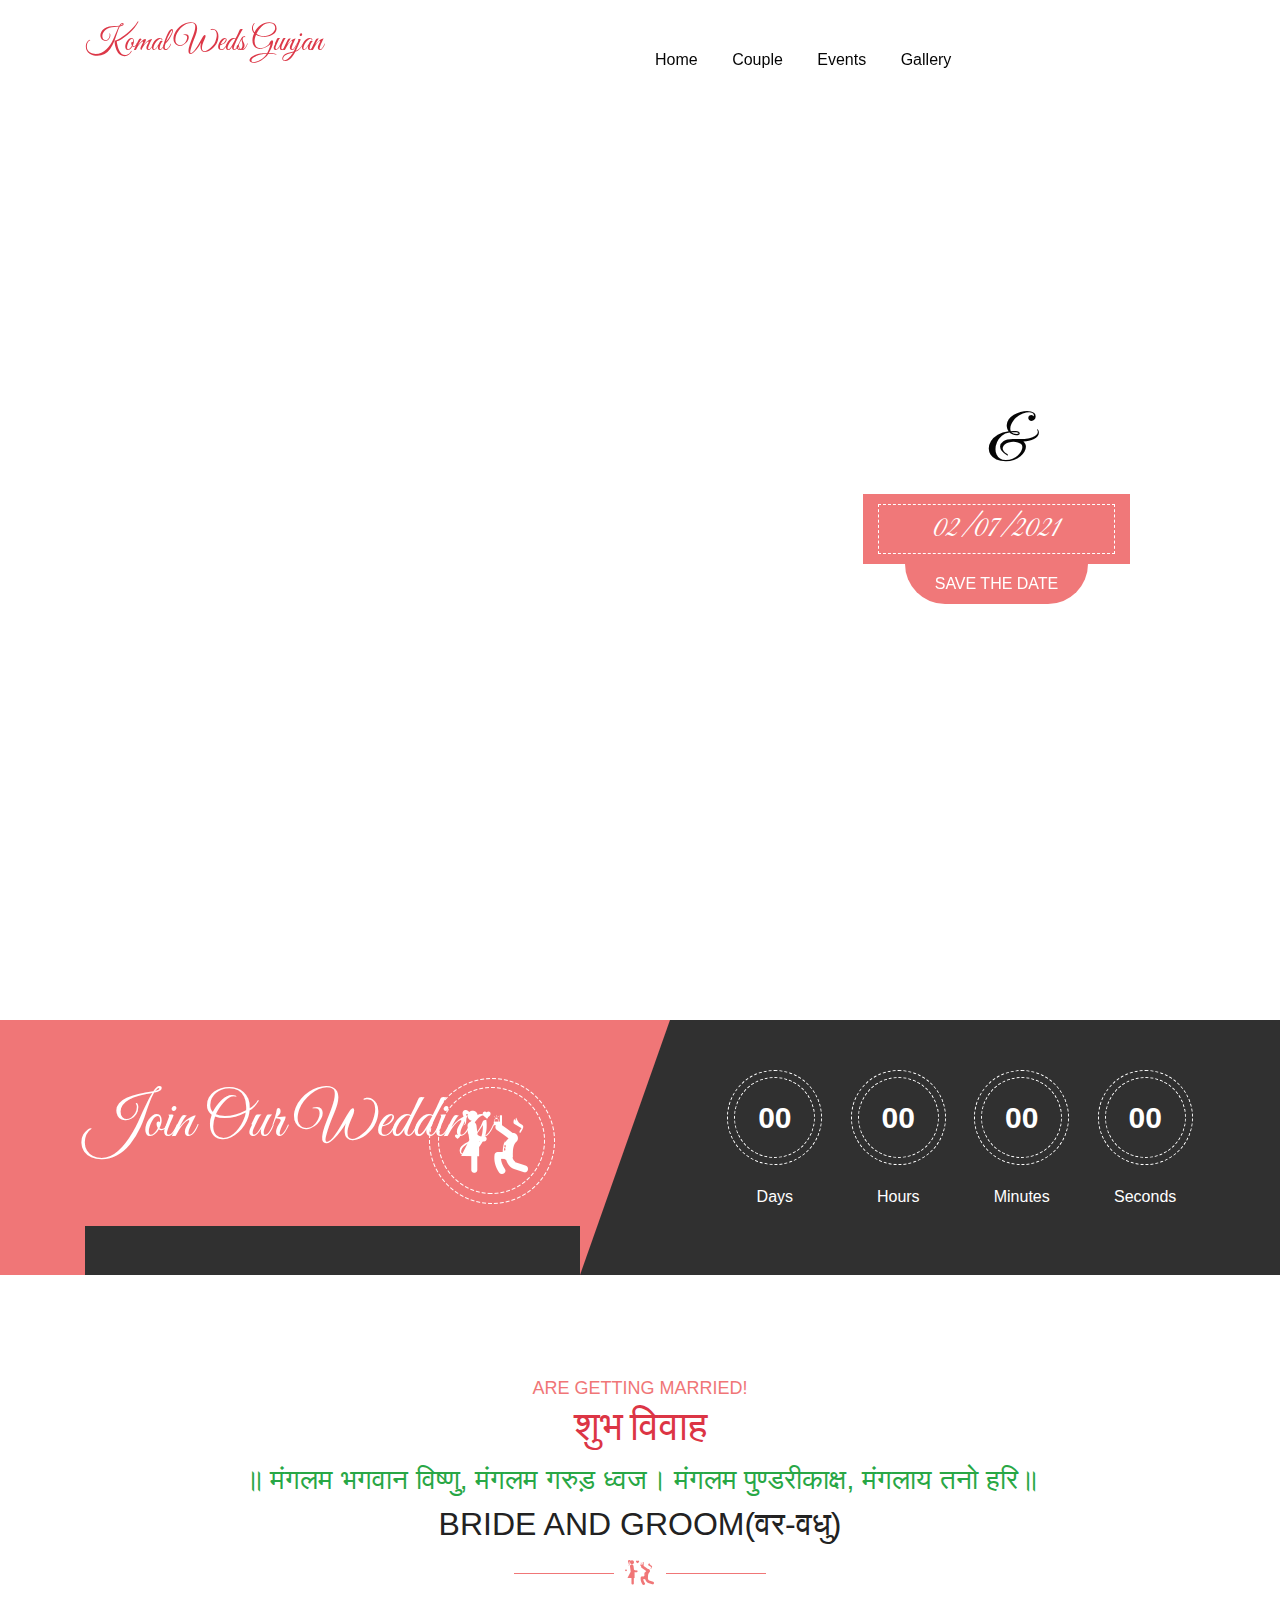
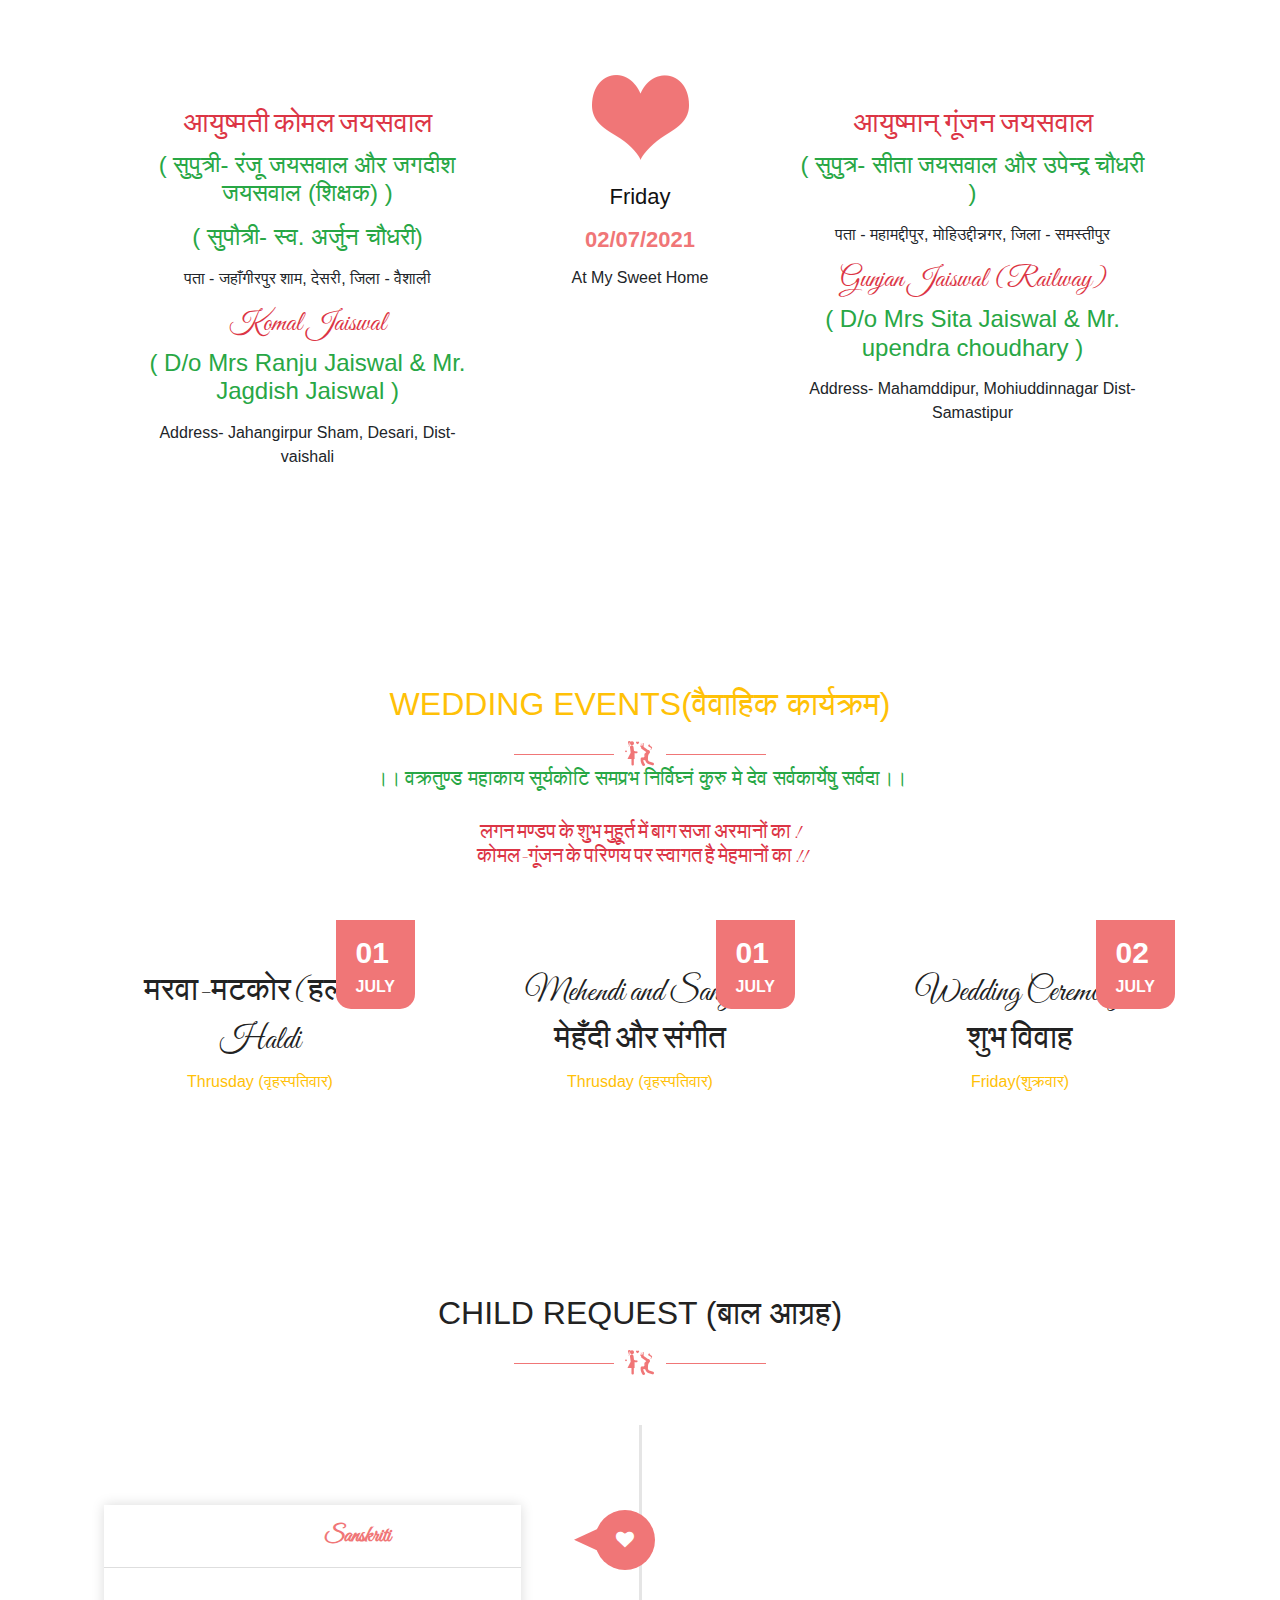
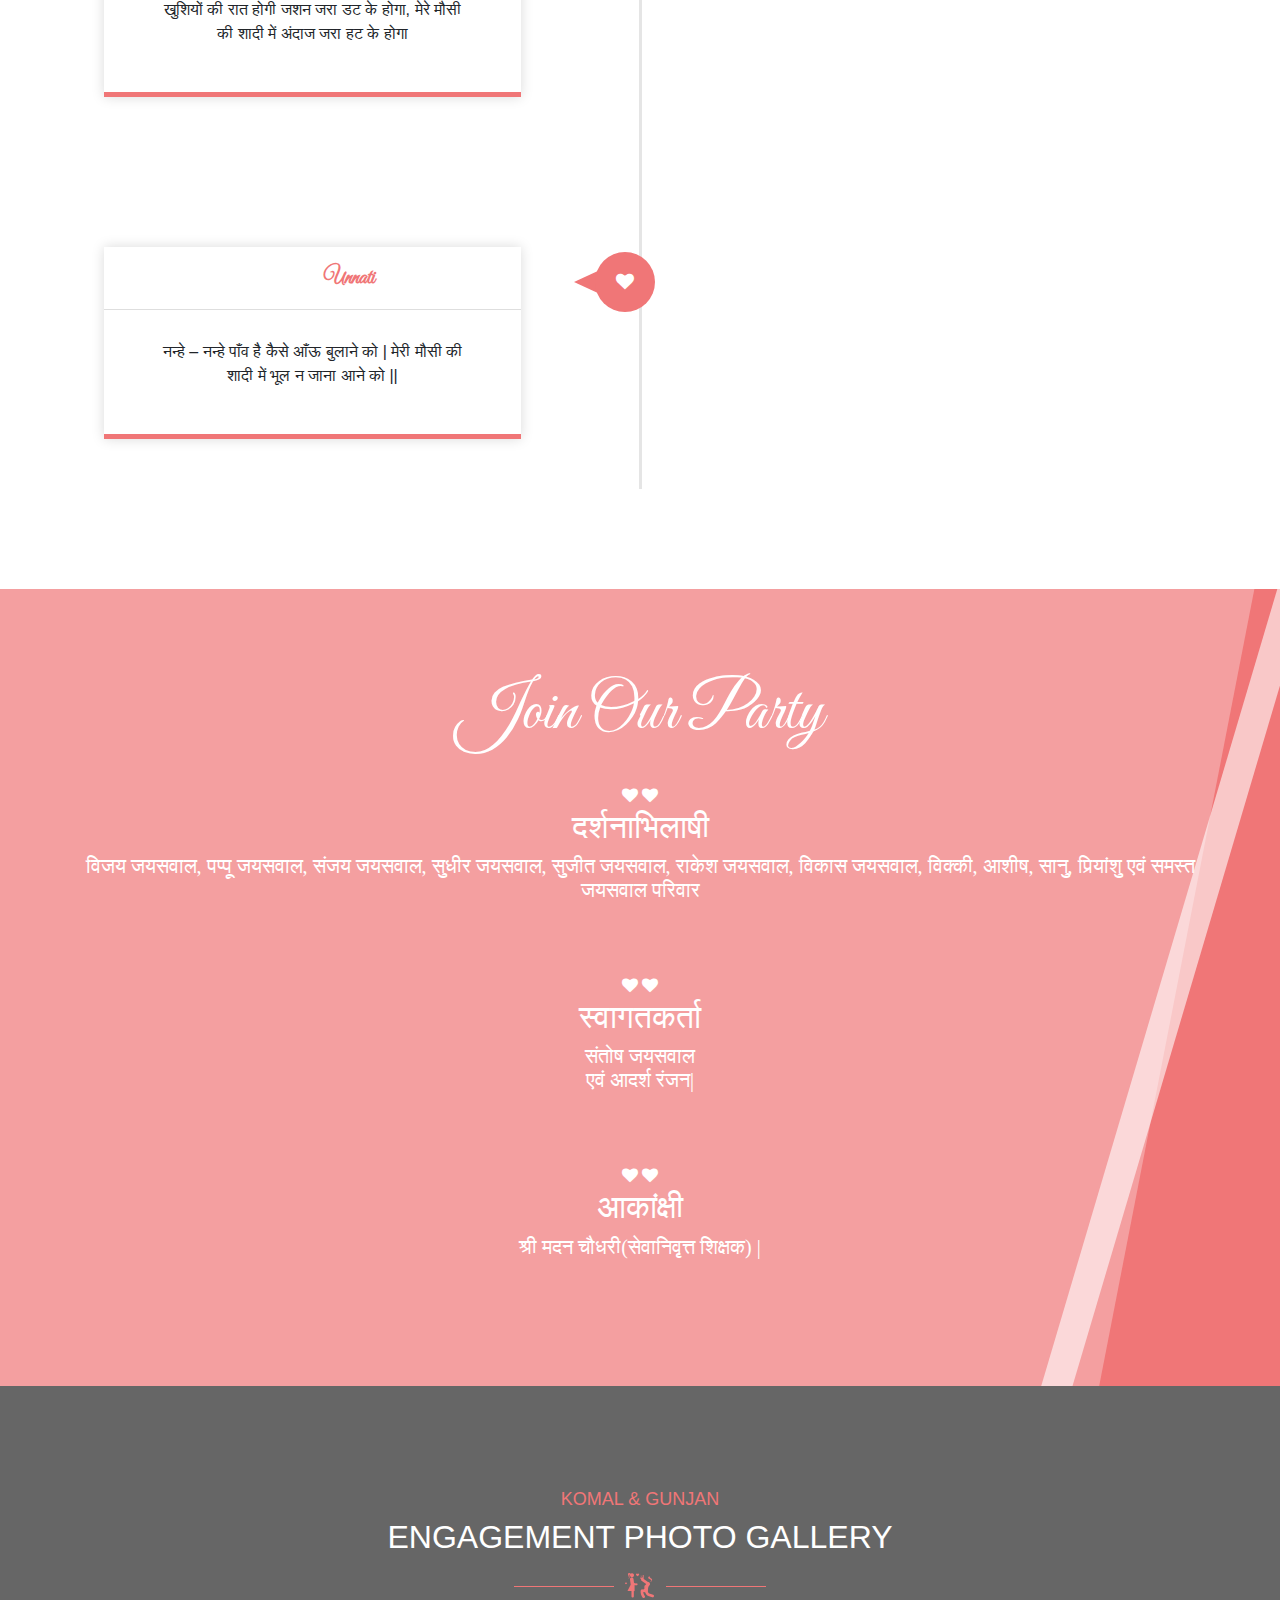
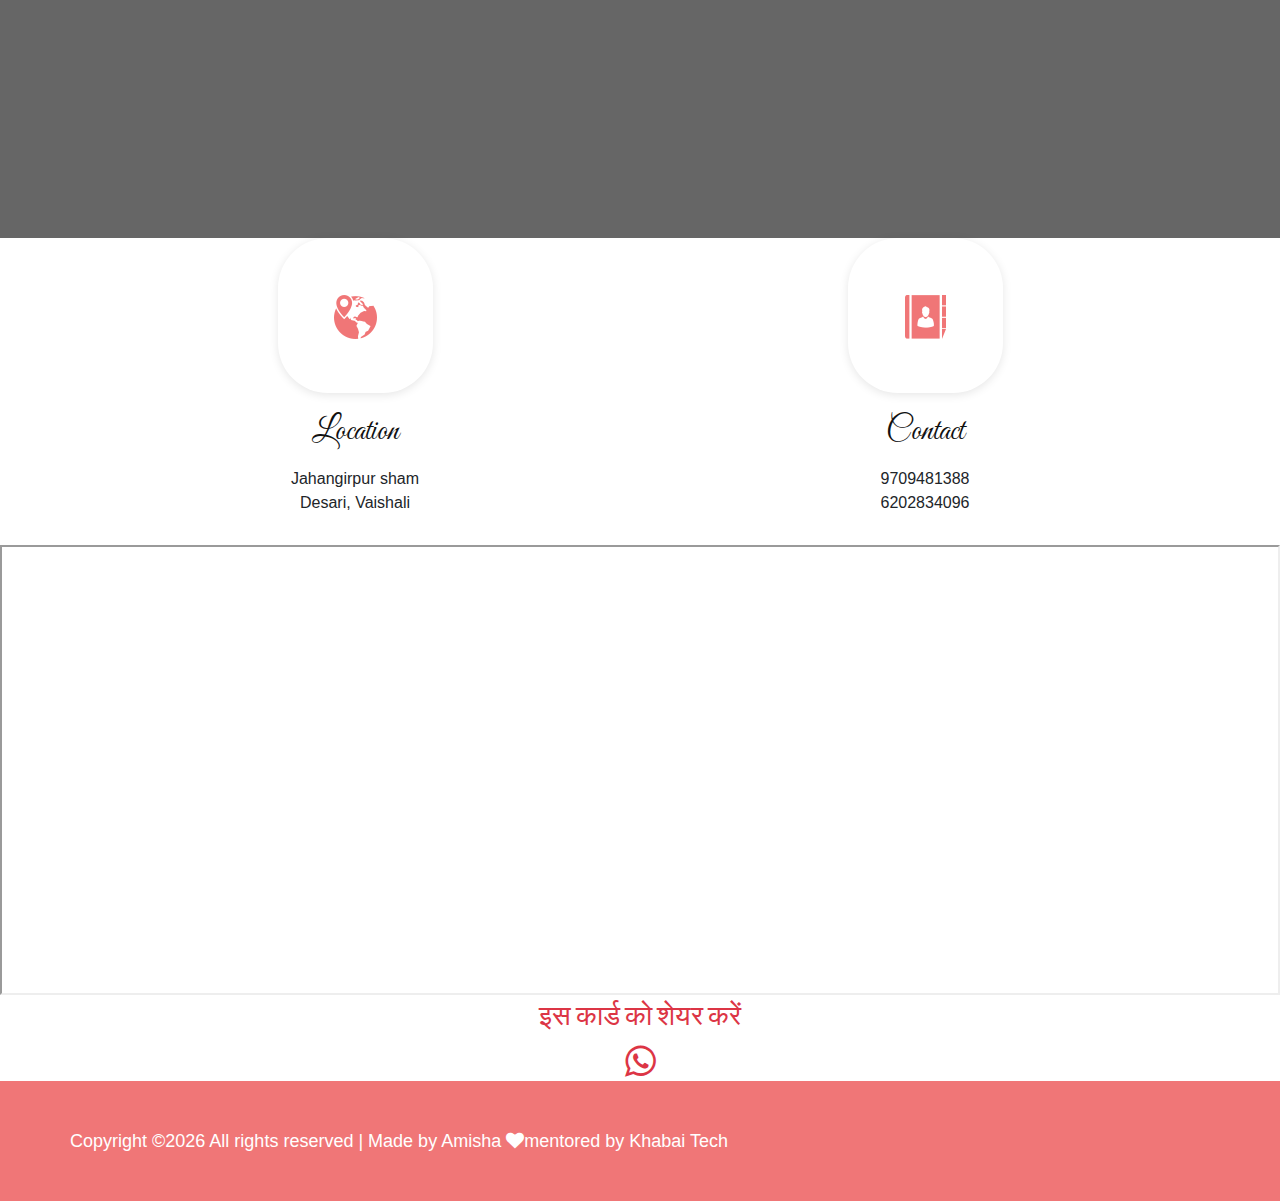
==== commit 46cb1ded: "Update index.html" ====
--- a/index.html
+++ b/index.html
@@ -84,7 +84,7 @@
         </header>
         <!--Header area end here-->
         <!--Slider area start here-->
-        <section section-scroll="0" class="slider-area" id="home">
+        <section section-scroll="1" class="slider-area" id="home">
             <div class="container-fluid">
                 <div class="row">
                     <div class="col-md-12 col-sm-12 col-xs-12 pd-0">
@@ -138,7 +138,7 @@
         </section> 
         <!--Slider area End here-->
         <!--Counter area start here-->
-        <section class="counter-area">
+        <section section-scroll="2" class="counter-area">
             <div class="container">
                 <div class="row">
                     <div class="col-md-6 col-sm-12">
@@ -163,7 +163,7 @@
         
         <!--Counter area End here-->
         <!--persons area start here-->
-        <section section-scroll="1" class="persons-area section" id="couple">
+        <section section-scroll="3" class="persons-area section" id="couple">
             <div class="container">
                 <div class="row">
                     <div class="col-md-12 col-sm-12">
@@ -219,7 +219,7 @@
                 </div>
             </div>
         </section>
-        <section section-scroll="5" class="blog-area section2" id="event">
+        <section section-scroll="4" class="blog-area section2" id="event">
             <div class="container">
                 <div class="row">
                     <div class="col-md-12 col-sm-12">
@@ -286,7 +286,7 @@
         </section>
         <!--persons area End here-->
         <!--Love story area start here-->
-        <section section-scroll="2" class="love-story section">
+        <section section-scroll="5" class="love-story section">
             <div class="container">
                 <div class="row">
                     <div class="col-md-12 col-sm-12">
@@ -338,7 +338,7 @@
             </div>
         </section>
         <!--Love story area End here-->
-        <section section-scroll="7" class="rspv-area">
+        <section section-scroll="6" class="rspv-area">
             <div class="container">
             	<div class="rspv-con">
                             <!--<p>Are You Attending?</p>-->
@@ -369,7 +369,7 @@
             </div>
         </section>
         <!--Gallery wrapper start here-->
-        <section section-scroll="4" class="gallery-area section bg-img jarallax af" id="gallery">
+        <section section-scroll="7" class="gallery-area section bg-img jarallax af" id="gallery">
             <div class="container-fluid">
                 <div class="row">
                     <div class="col-md-12 col-col-sm-12">
@@ -419,7 +419,7 @@
         </section>
         <!--Gallery wrapper End here-->
         <!--Contact info area start here-->
-        <section class="contact-info" id="contact">
+        <section  class="contact-info" id="contact">
             <div class="container">
                 <div class="row">
                     <div class="col-md-6 col-sm-4">
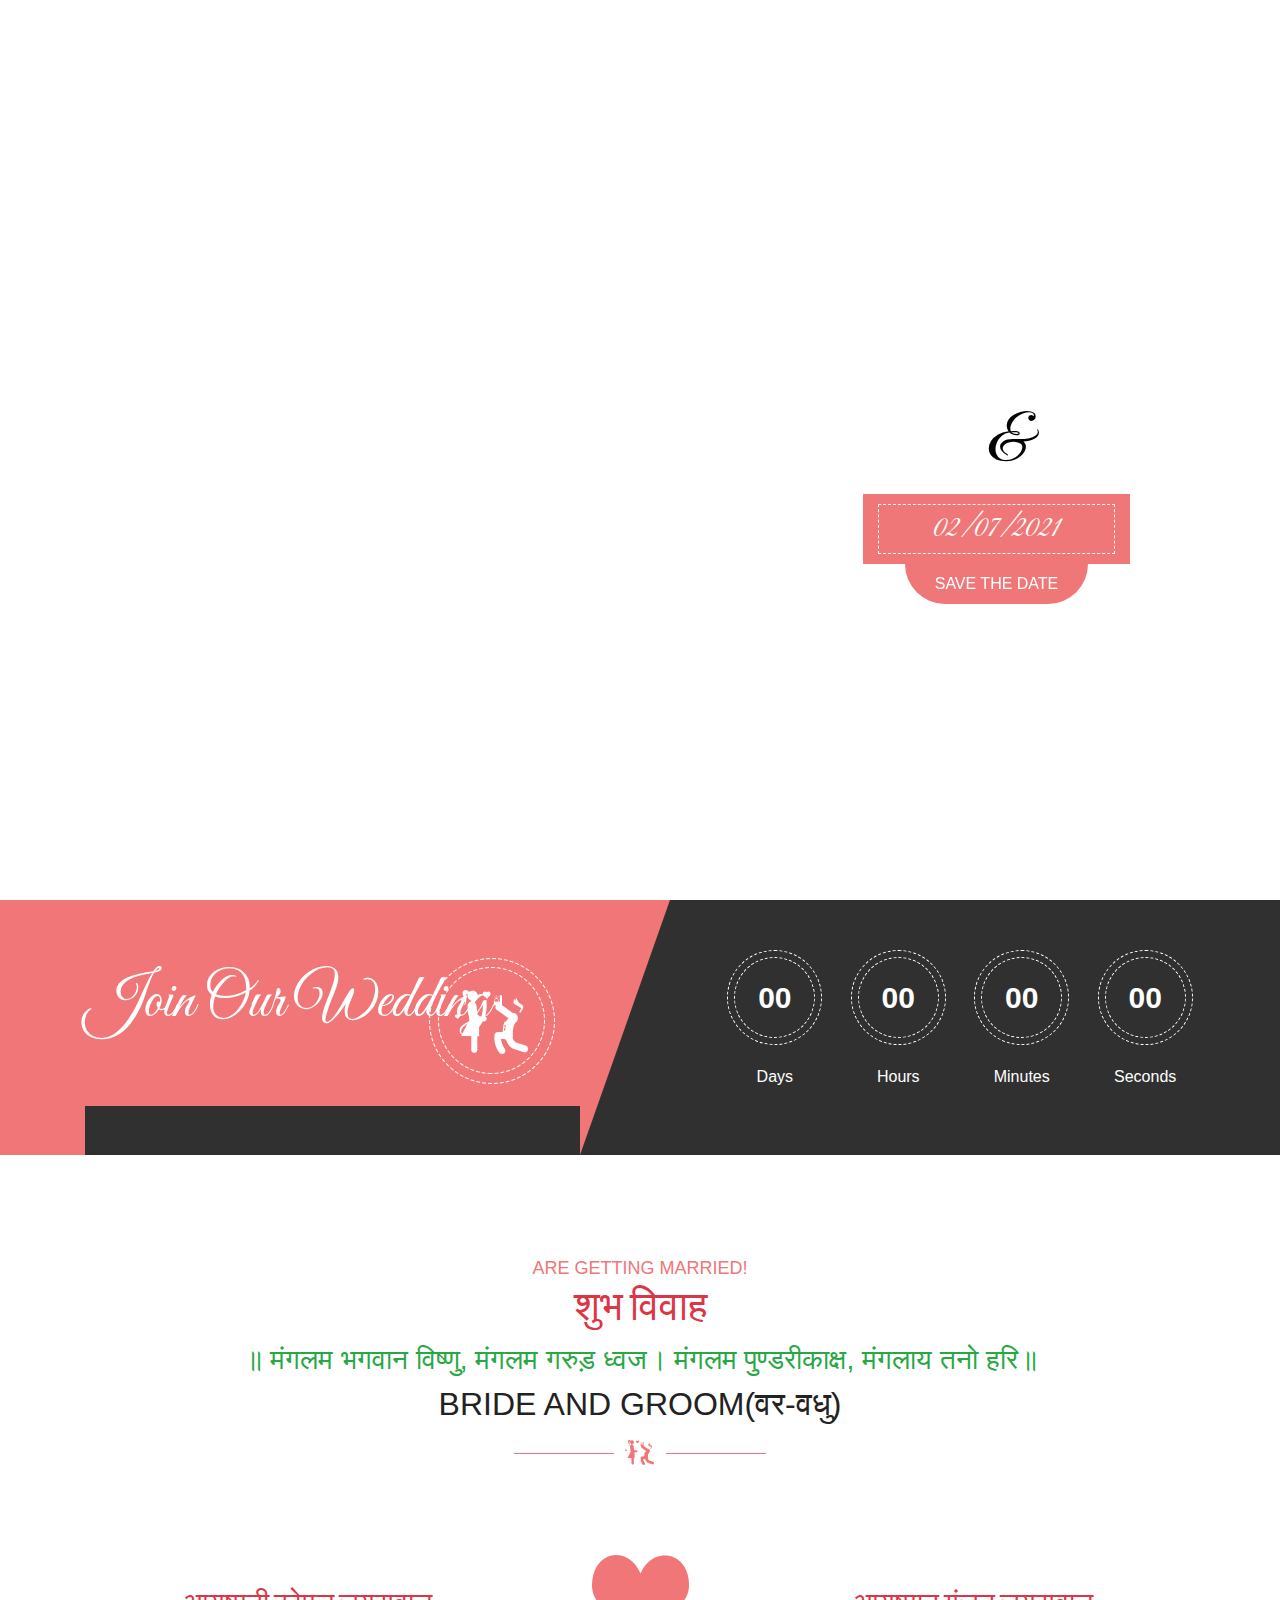
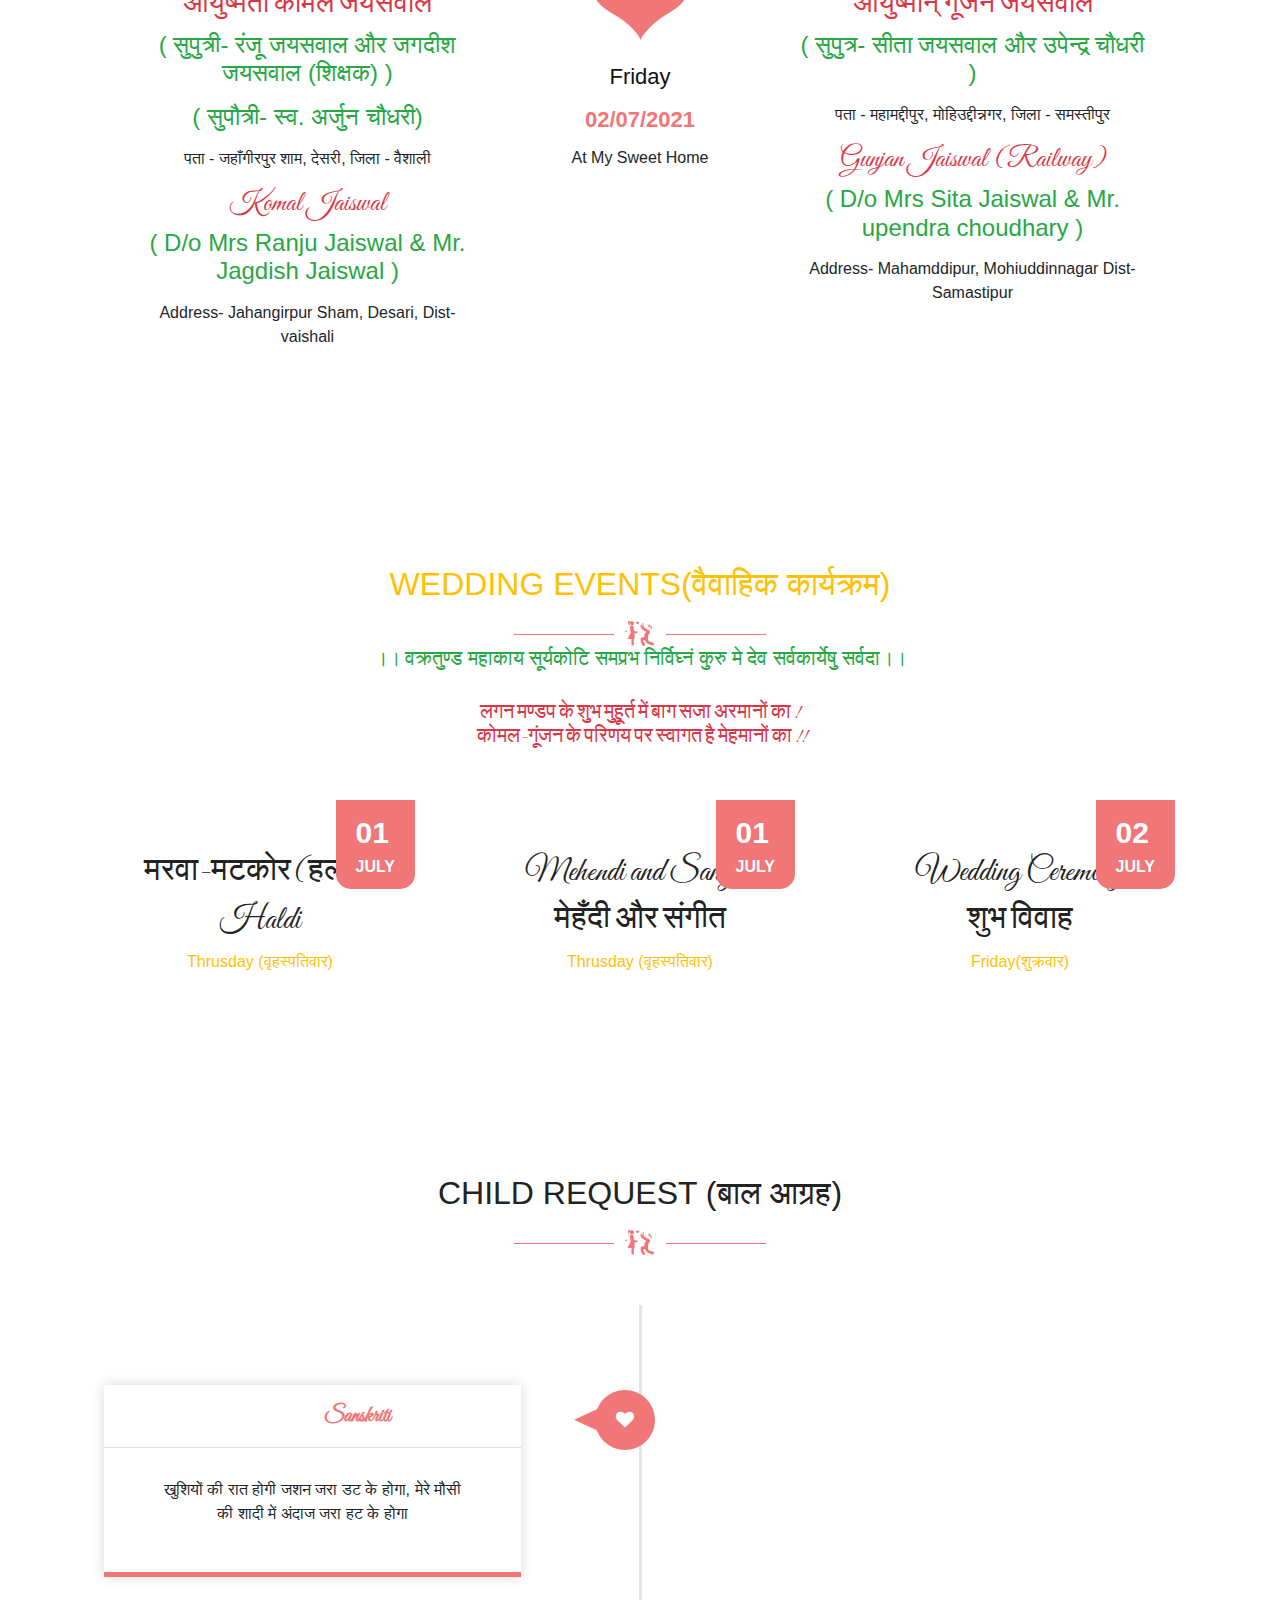
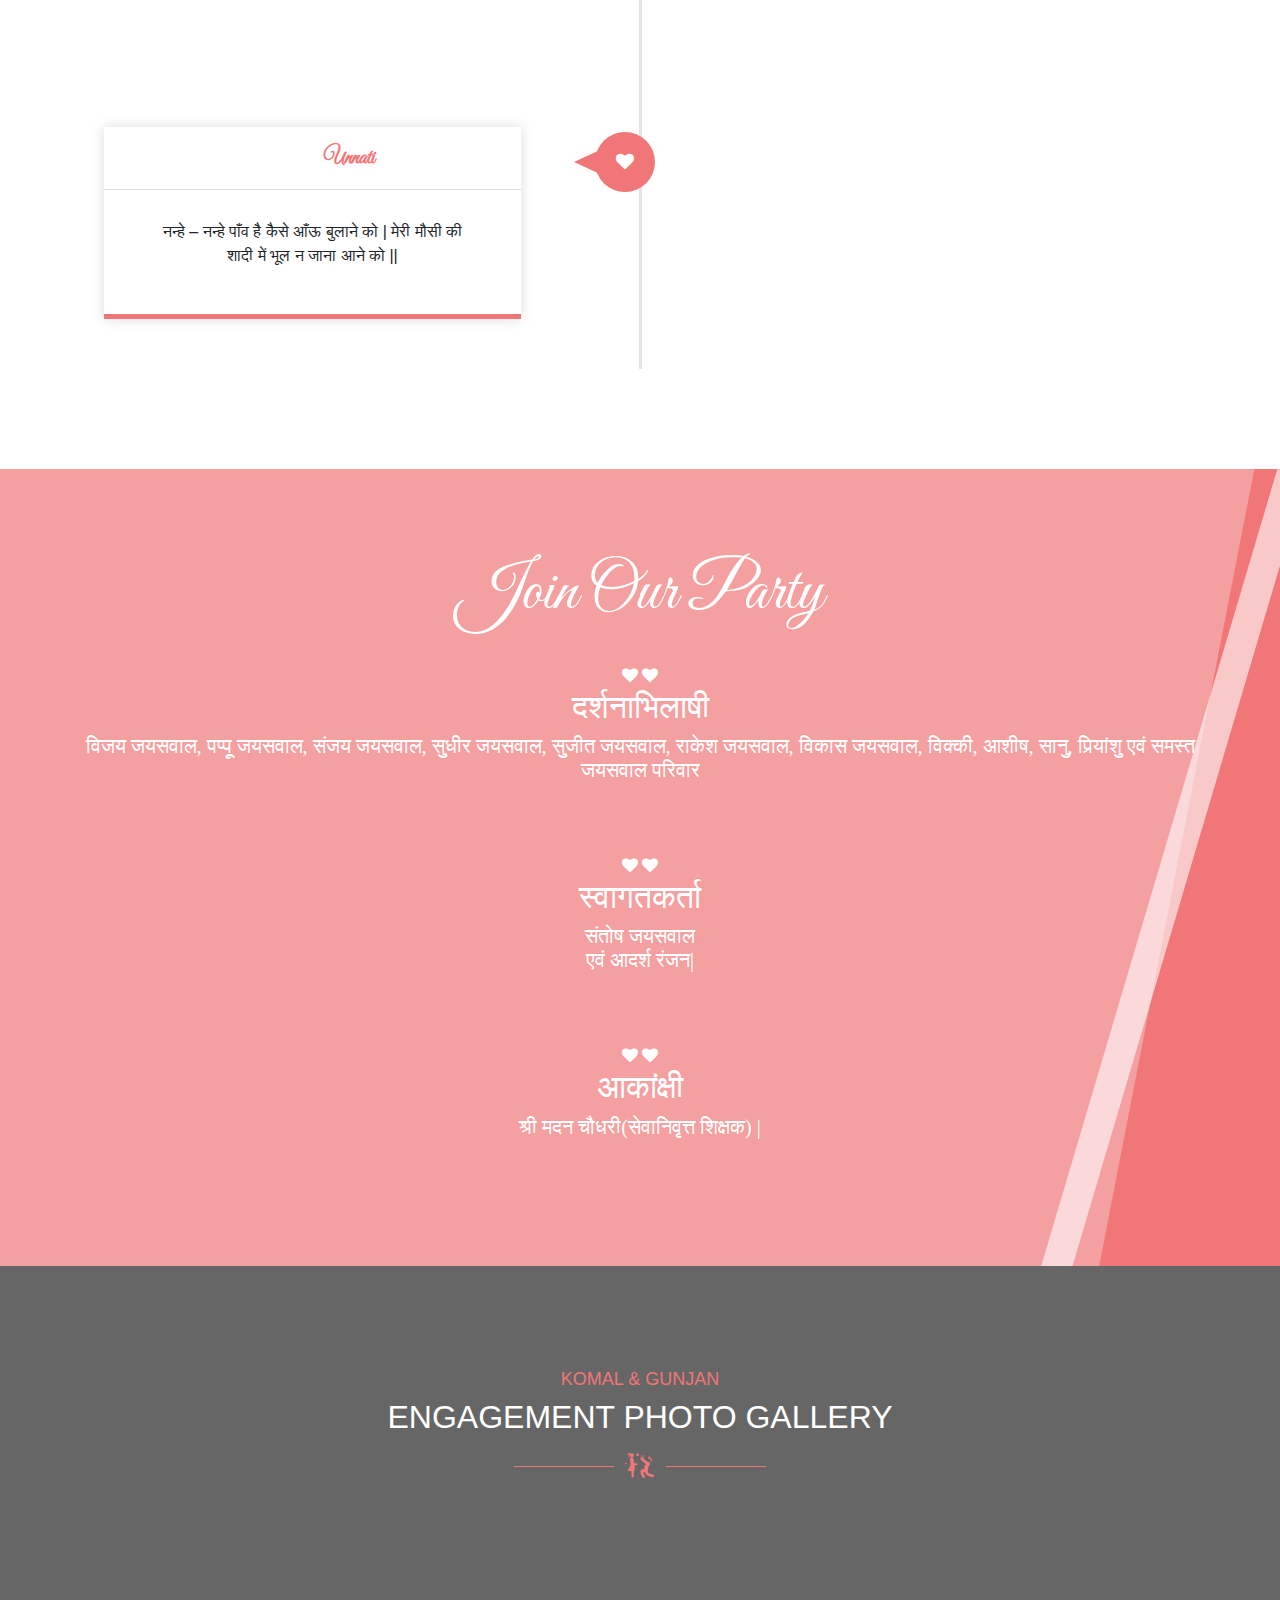
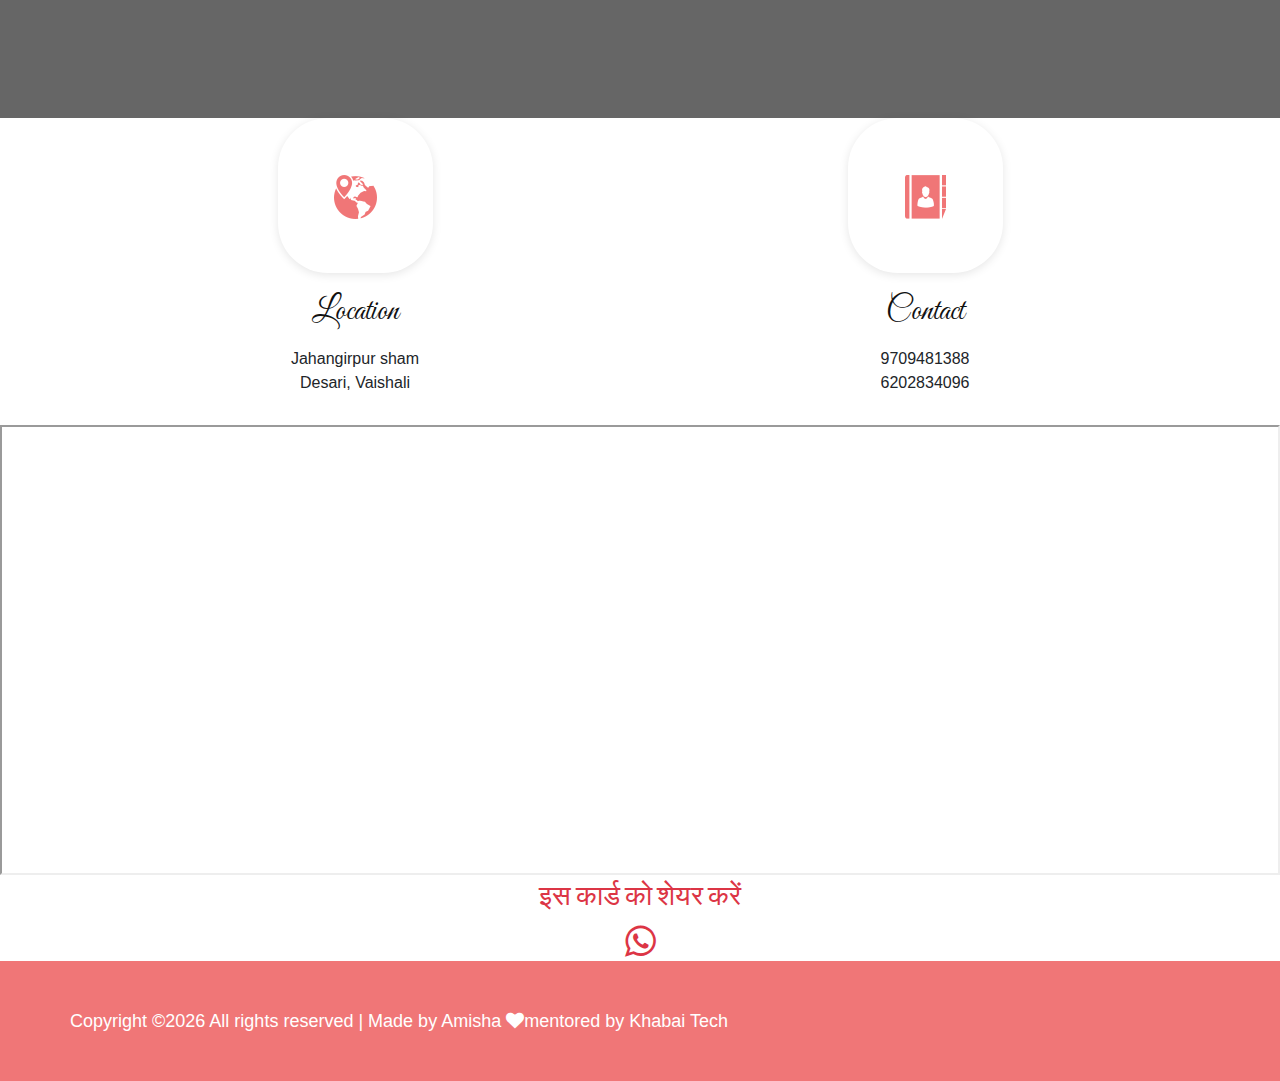
==== commit 8a9ceda5: "Update index.html" ====
--- a/index.html
+++ b/index.html
@@ -43,7 +43,7 @@
 
 
         <!--Header area start here-->
-        <header id="sticky">
+        <!--<header id="sticky">
             <div class="container">
                 <div class="row">
                     <div class="col-md-6 col-sm-3 col-xs-9">
@@ -65,9 +65,9 @@
                         </div>
                     </div>
                 </div>
-            </div>
+            </div>-->
 			<!--Responsive Menu area--> 
-            <div class="mobilemenu">
+            <!--<div class="mobilemenu">
                 <div class="mobile-menu menu_scroll visible-xs">
                     <nav>
                         <ul>
@@ -79,9 +79,9 @@
                                 </ul>
                     </nav>
                 </div>
-            </div>
+            </div>-->
             <!--Responsive Menu area End-->
-        </header>
+        <!--</header>-->
         <!--Header area end here-->
         <!--Slider area start here-->
         <section section-scroll="1" class="slider-area" id="home">
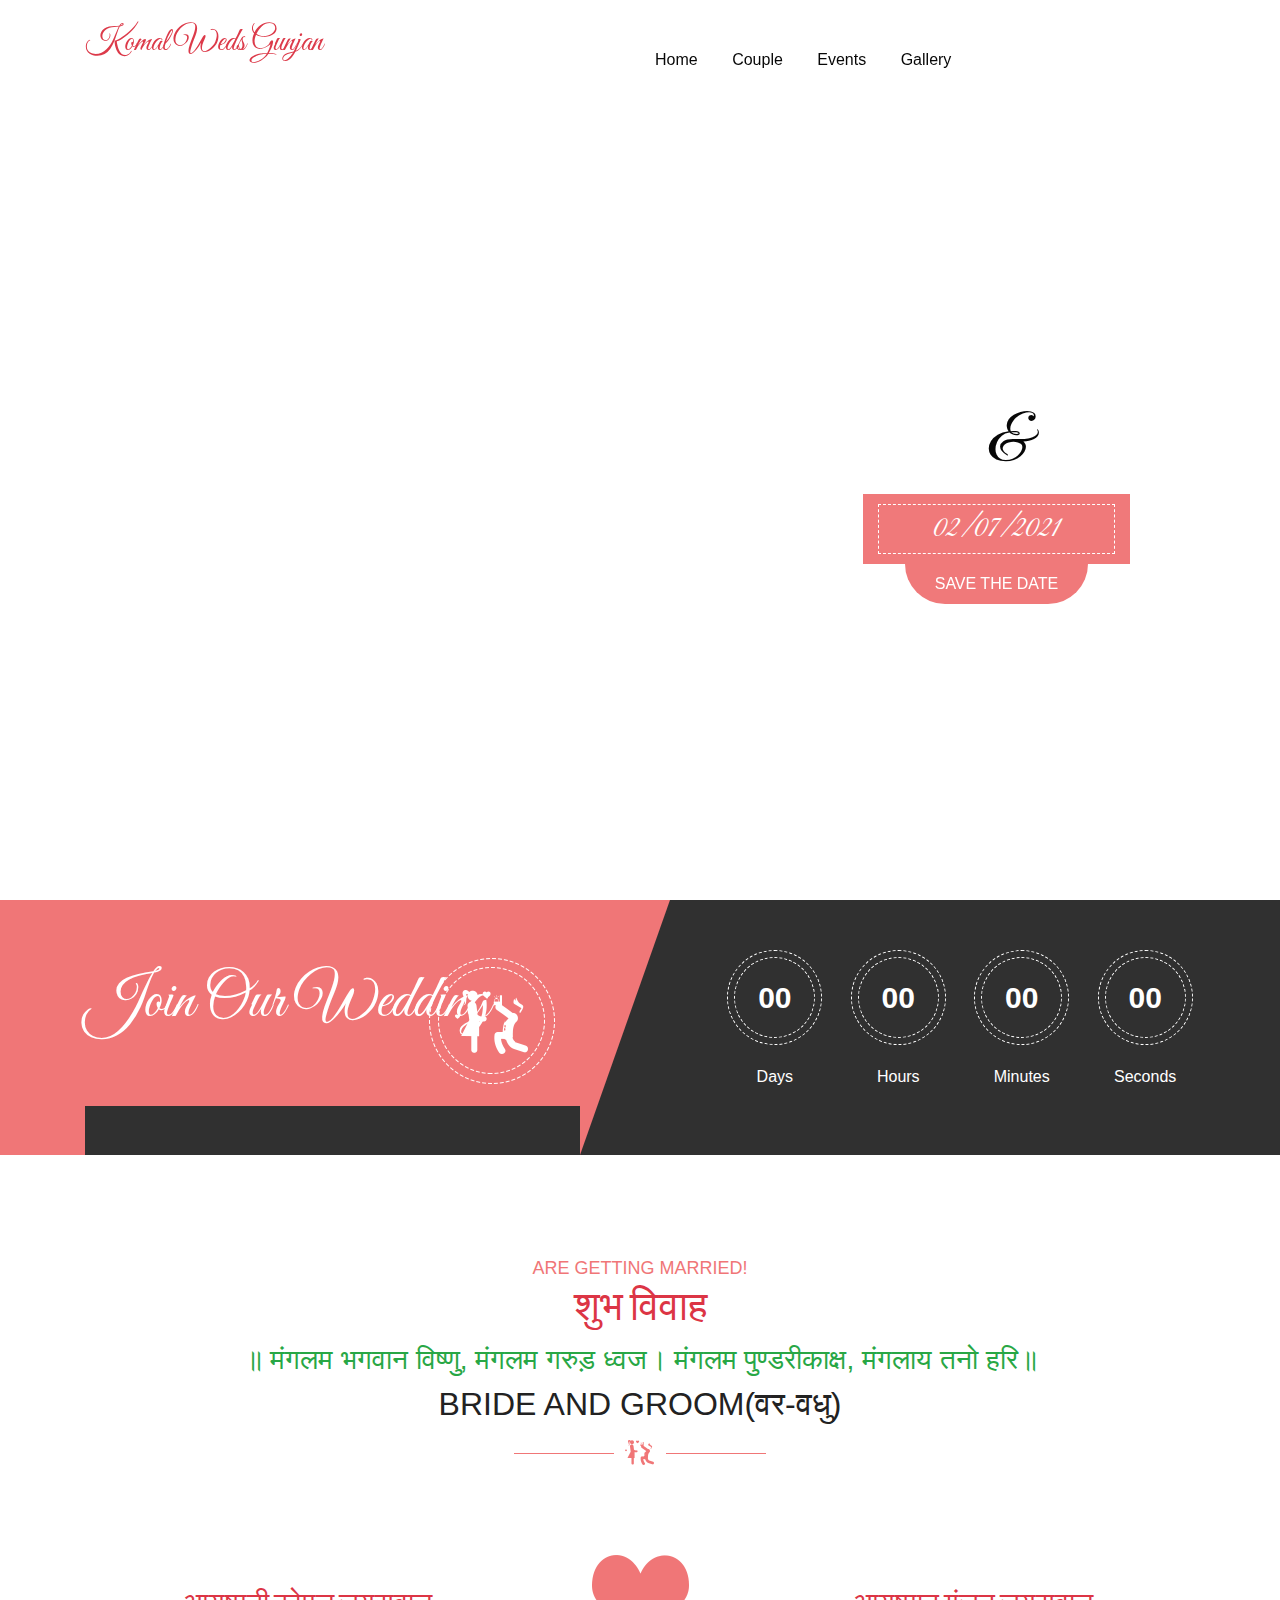
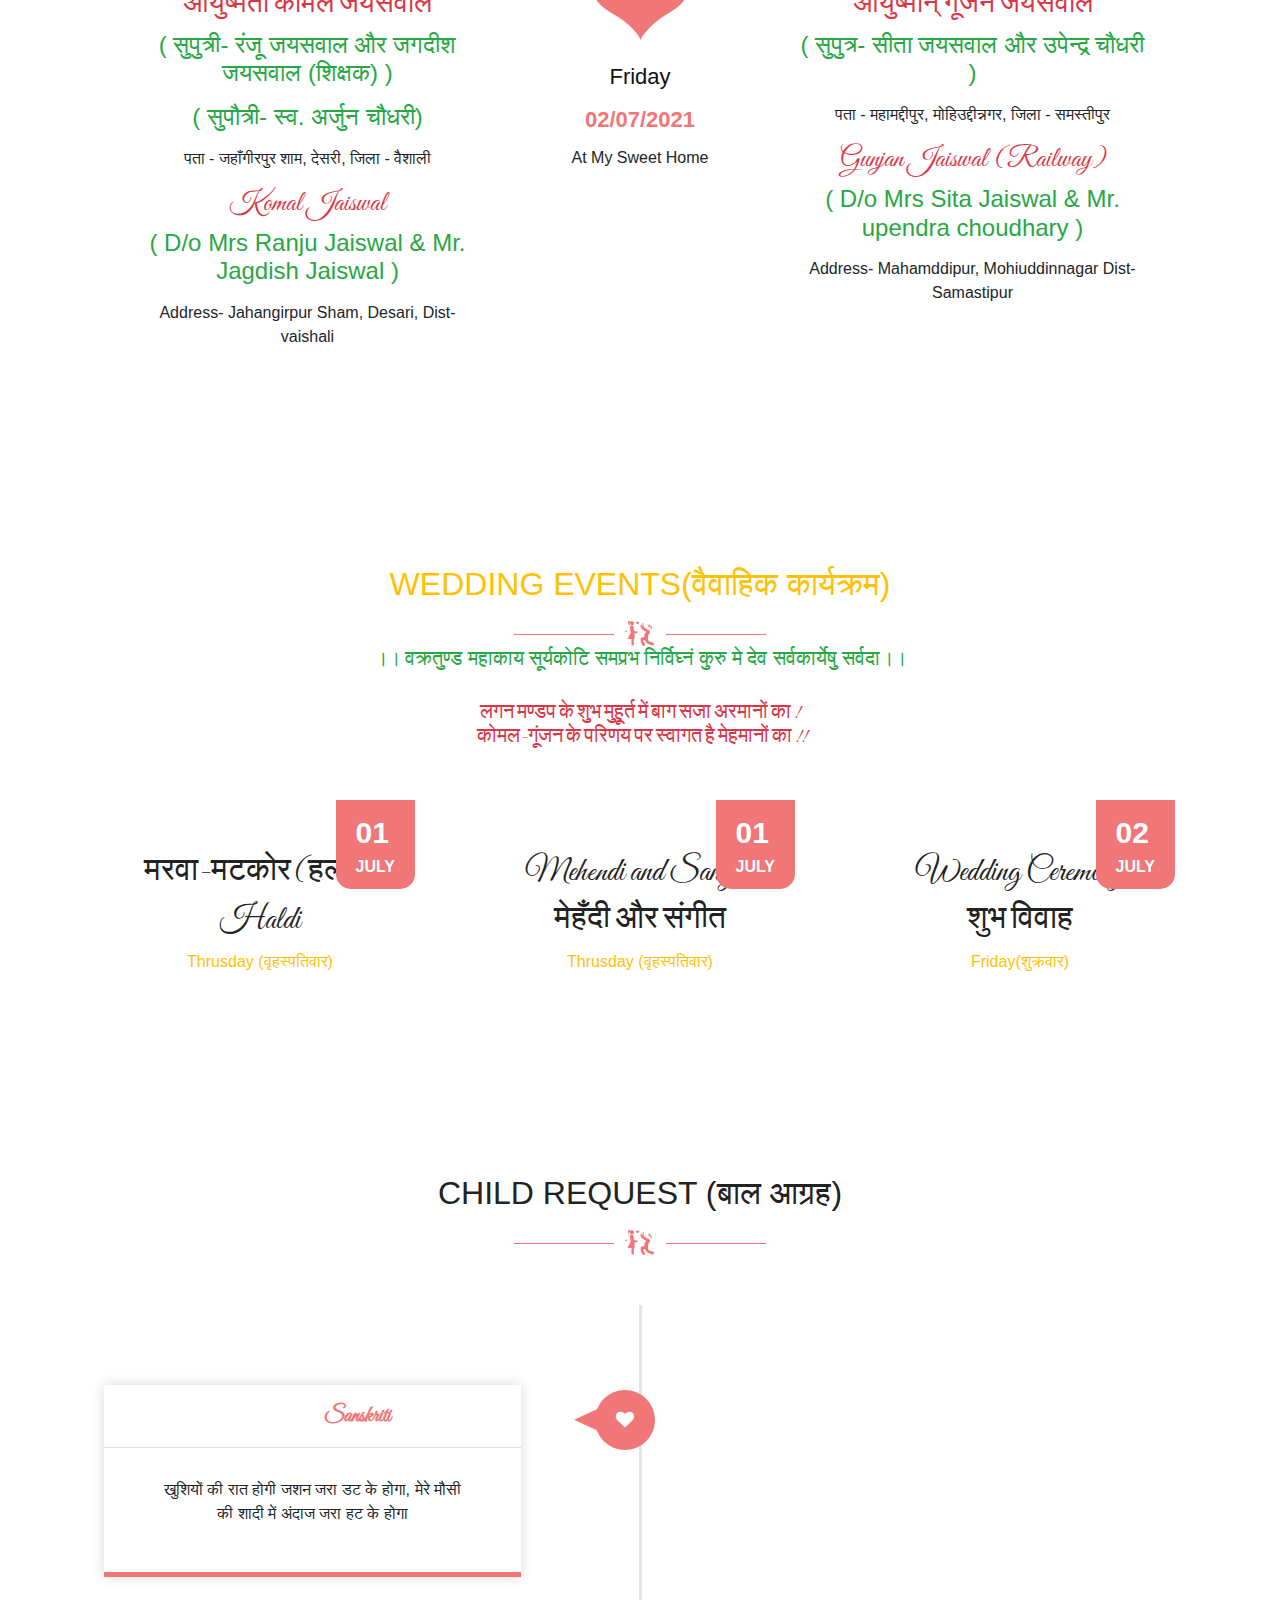
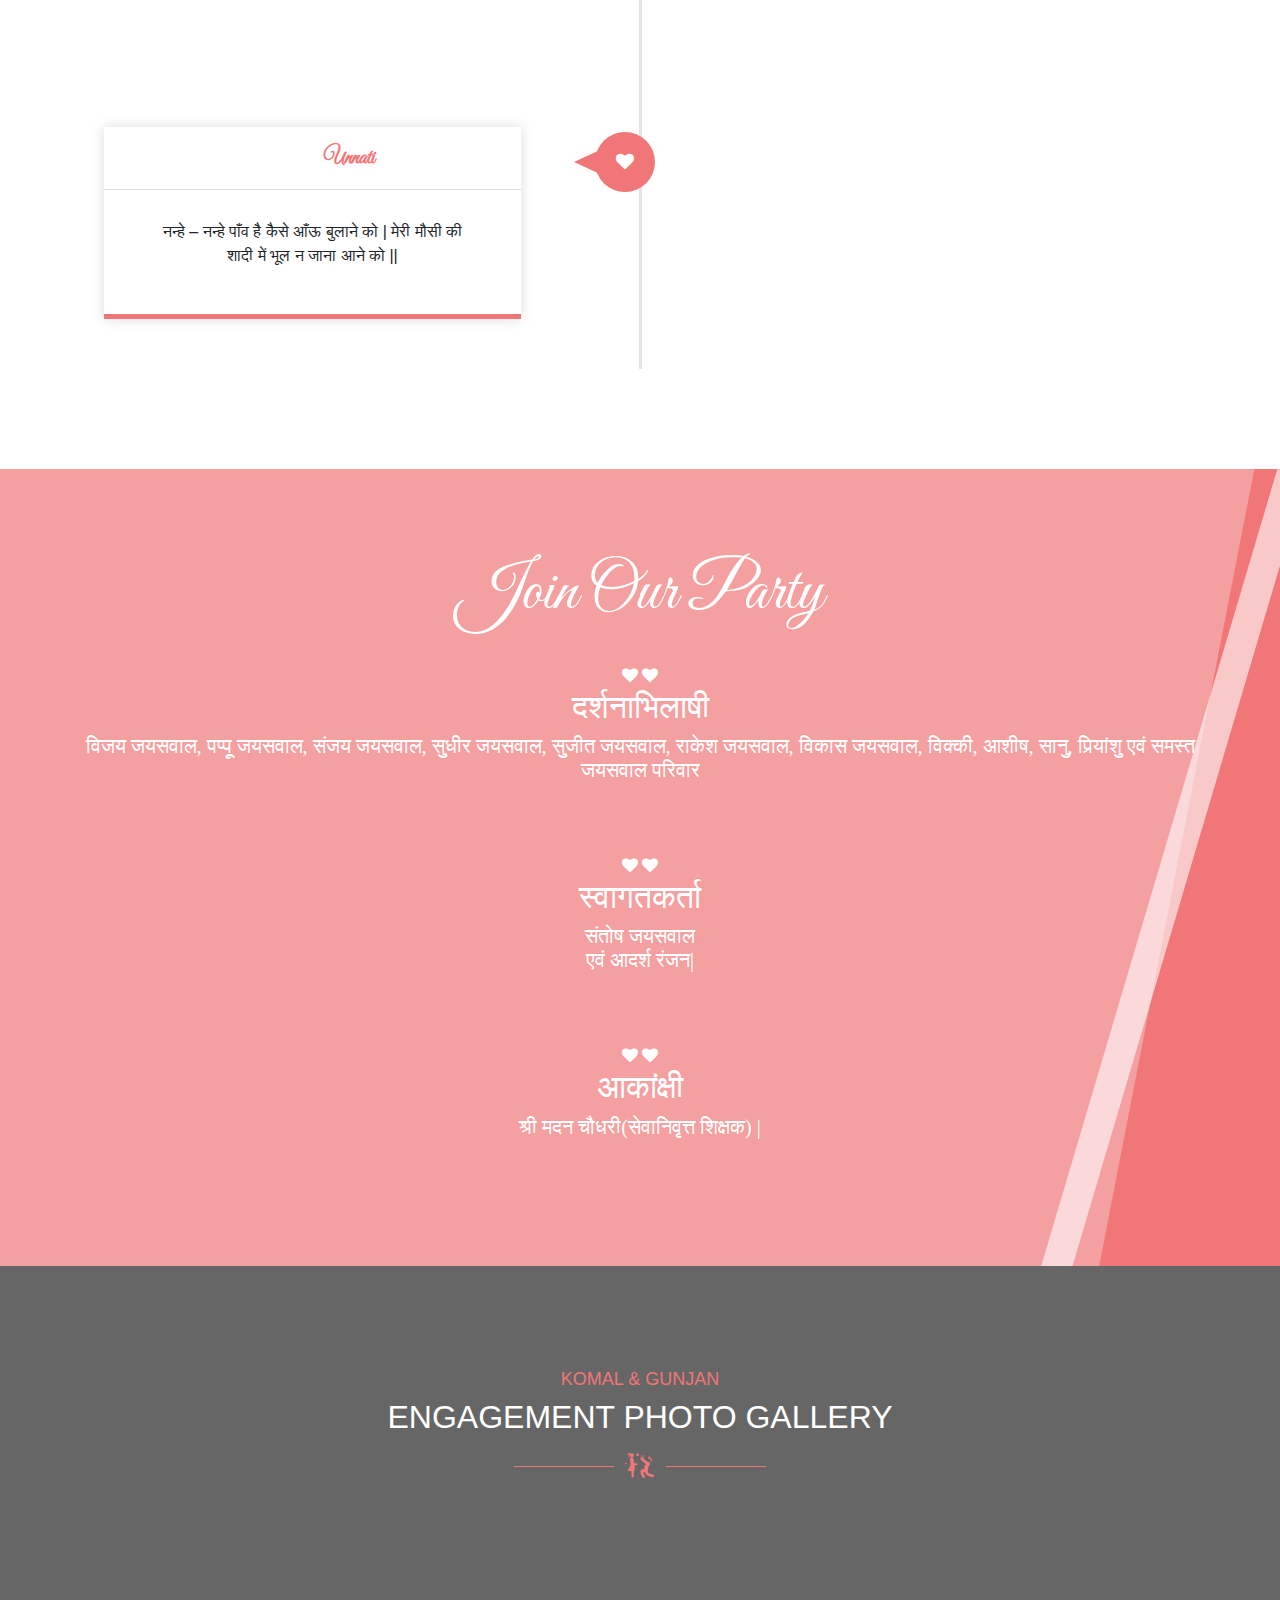
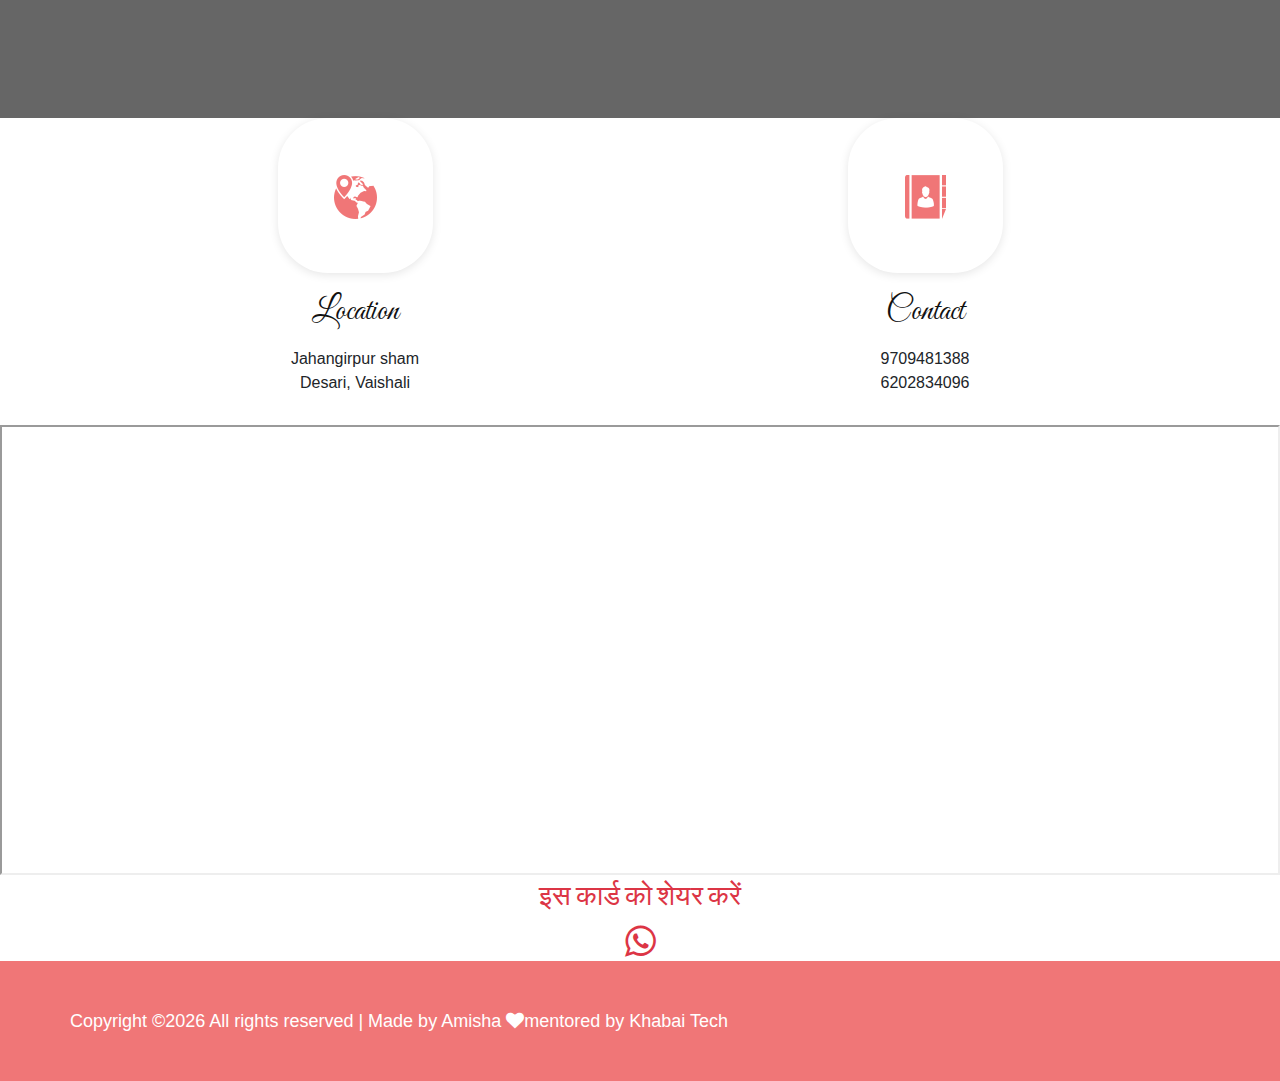
==== commit 03cb5d54: "Update index.html" ====
--- a/index.html
+++ b/index.html
@@ -43,7 +43,7 @@
 
 
         <!--Header area start here-->
-        <!--<header id="sticky">
+        <header id="sticky">
             <div class="container">
                 <div class="row">
                     <div class="col-md-6 col-sm-3 col-xs-9">
@@ -65,9 +65,9 @@
                         </div>
                     </div>
                 </div>
-            </div>-->
+            </div>
 			<!--Responsive Menu area--> 
-            <!--<div class="mobilemenu">
+            <div class="mobilemenu">
                 <div class="mobile-menu menu_scroll visible-xs">
                     <nav>
                         <ul>
@@ -79,9 +79,9 @@
                                 </ul>
                     </nav>
                 </div>
-            </div>-->
+            </div>
             <!--Responsive Menu area End-->
-        <!--</header>-->
+        </header>
         <!--Header area end here-->
         <!--Slider area start here-->
         <section section-scroll="1" class="slider-area" id="home">
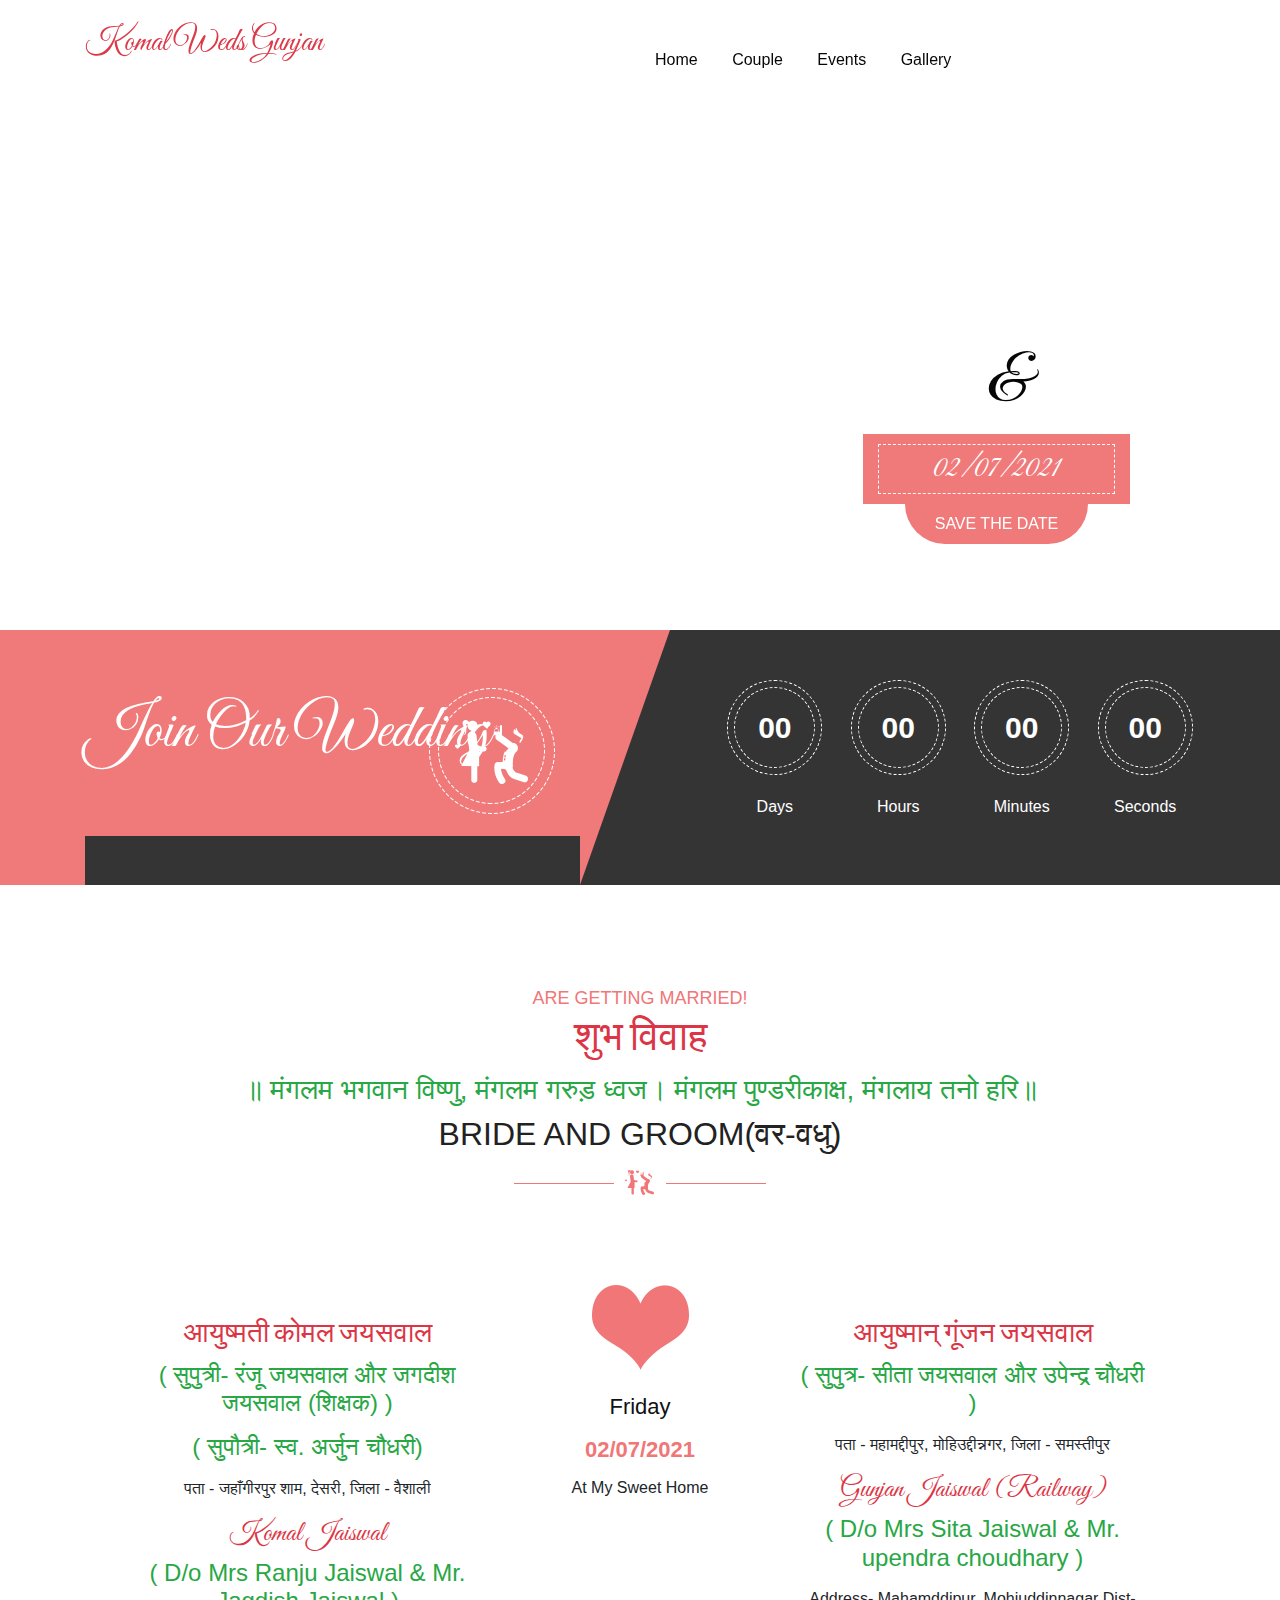
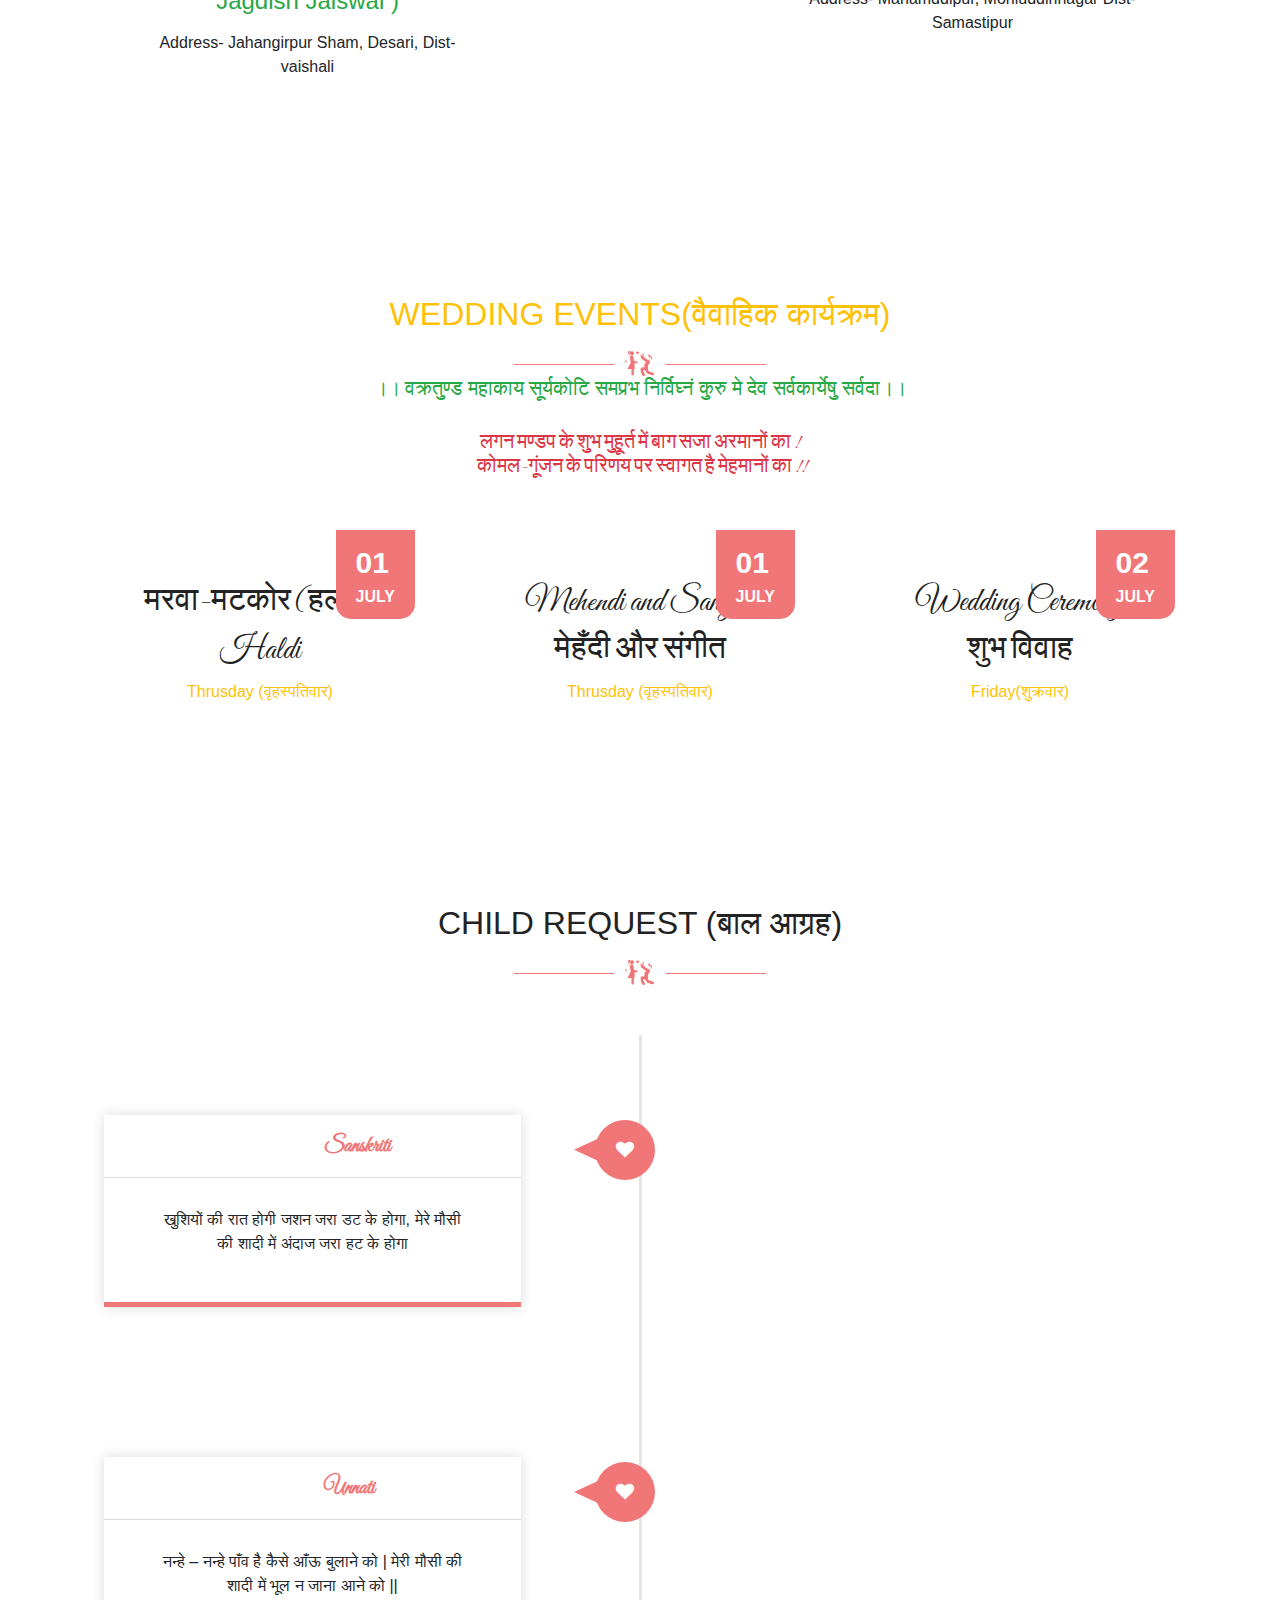
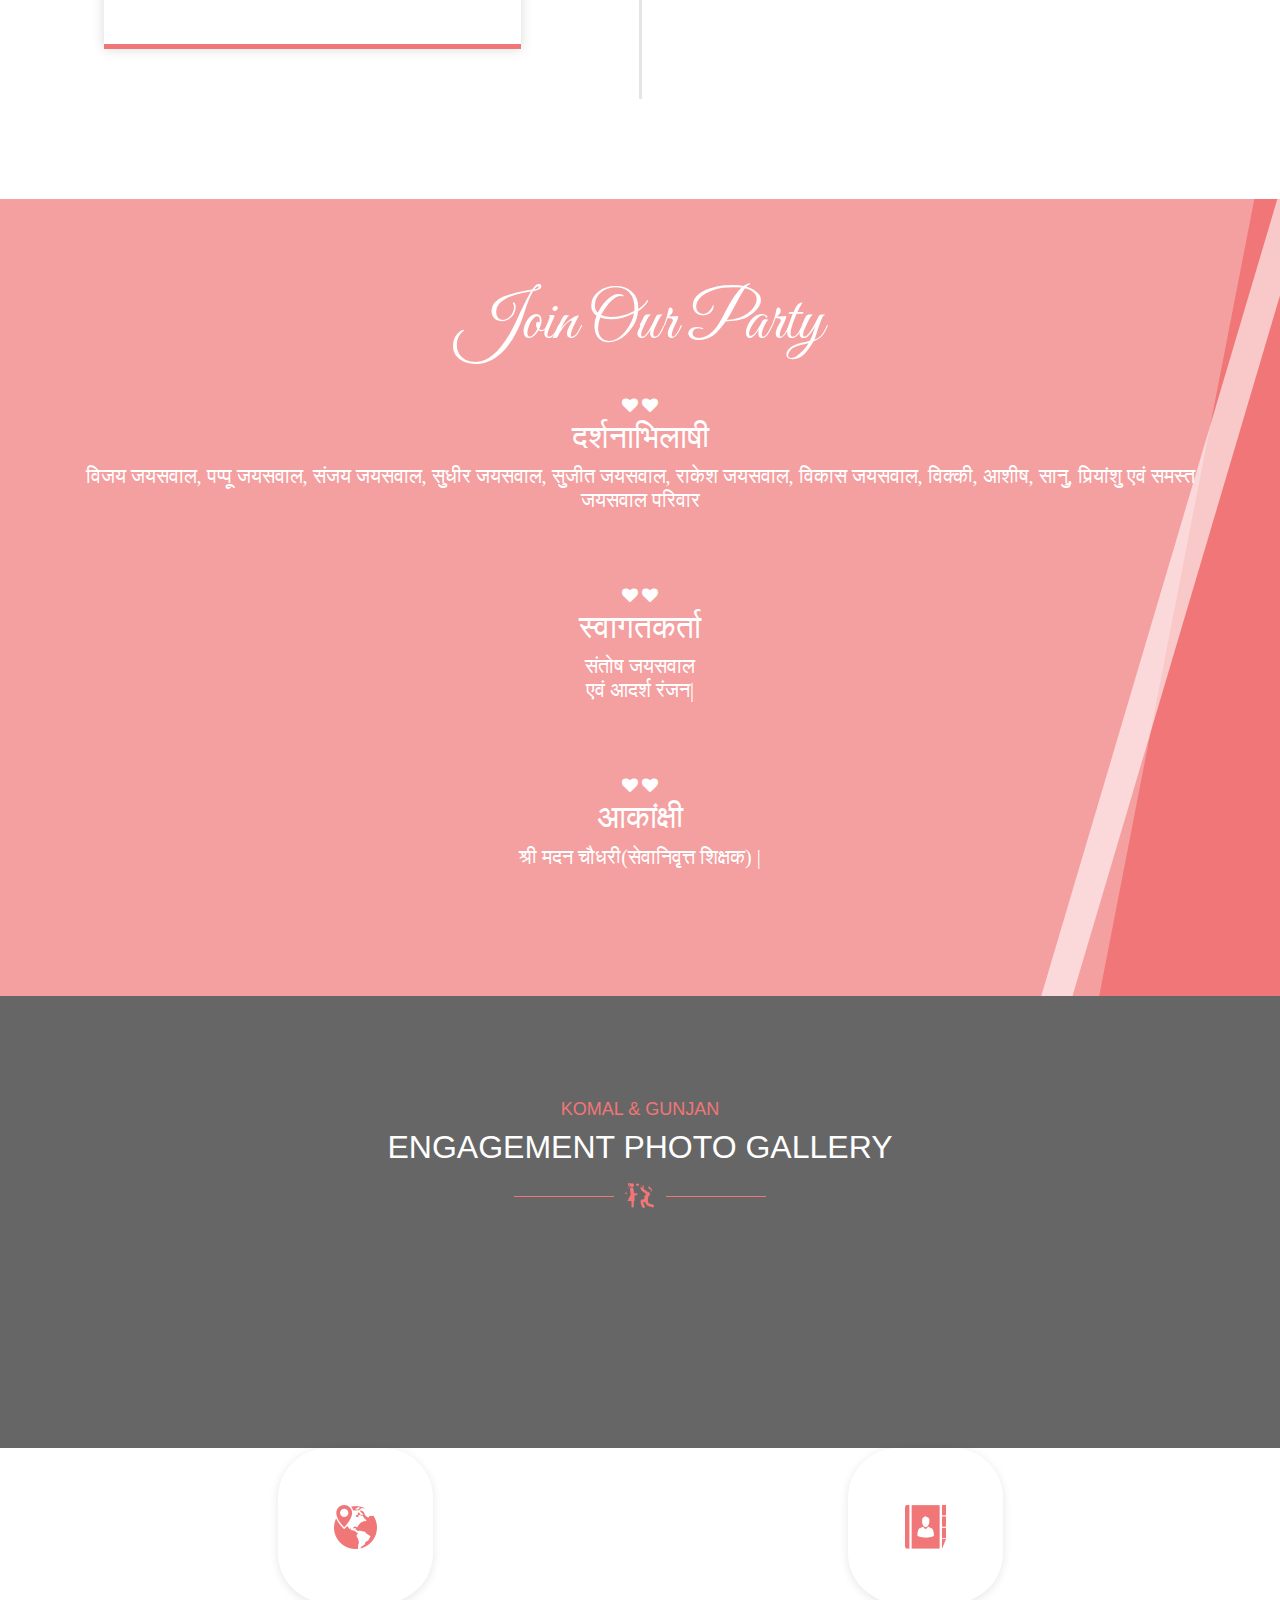
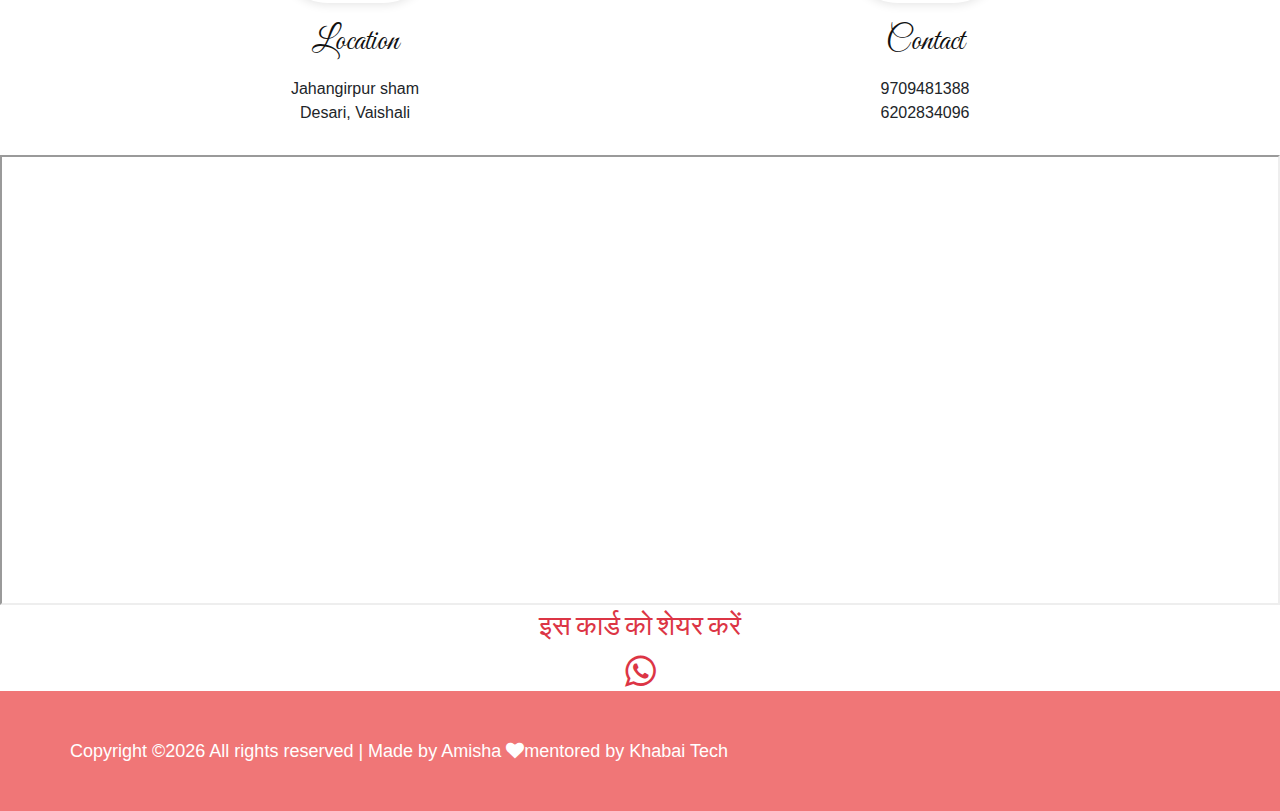
==== commit 6346d4d1: "Update index.html" ====
--- a/index.html
+++ b/index.html
@@ -84,7 +84,7 @@
         </header>
         <!--Header area end here-->
         <!--Slider area start here-->
-        <section section-scroll="1" class="slider-area" id="home">
+        <section section-scroll="0" class="slider-area" id="home">
             <div class="container-fluid">
                 <div class="row">
                     <div class="col-md-12 col-sm-12 col-xs-12 pd-0">
@@ -138,7 +138,7 @@
         </section> 
         <!--Slider area End here-->
         <!--Counter area start here-->
-        <section section-scroll="2" class="counter-area">
+        <section class="counter-area">
             <div class="container">
                 <div class="row">
                     <div class="col-md-6 col-sm-12">
@@ -163,7 +163,7 @@
         
         <!--Counter area End here-->
         <!--persons area start here-->
-        <section section-scroll="3" class="persons-area section" id="couple">
+        <section section-scroll="1" class="persons-area section" id="couple">
             <div class="container">
                 <div class="row">
                     <div class="col-md-12 col-sm-12">
@@ -219,7 +219,7 @@
                 </div>
             </div>
         </section>
-        <section section-scroll="4" class="blog-area section2" id="event">
+        <section section-scroll="5" class="blog-area section2" id="event">
             <div class="container">
                 <div class="row">
                     <div class="col-md-12 col-sm-12">
@@ -286,7 +286,7 @@
         </section>
         <!--persons area End here-->
         <!--Love story area start here-->
-        <section section-scroll="5" class="love-story section">
+        <section section-scroll="2" class="love-story section">
             <div class="container">
                 <div class="row">
                     <div class="col-md-12 col-sm-12">
@@ -338,7 +338,7 @@
             </div>
         </section>
         <!--Love story area End here-->
-        <section section-scroll="6" class="rspv-area">
+        <section section-scroll="7" class="rspv-area">
             <div class="container">
             	<div class="rspv-con">
                             <!--<p>Are You Attending?</p>-->
@@ -369,7 +369,7 @@
             </div>
         </section>
         <!--Gallery wrapper start here-->
-        <section section-scroll="7" class="gallery-area section bg-img jarallax af" id="gallery">
+        <section section-scroll="4" class="gallery-area section bg-img jarallax af" id="gallery">
             <div class="container-fluid">
                 <div class="row">
                     <div class="col-md-12 col-col-sm-12">
@@ -419,7 +419,7 @@
         </section>
         <!--Gallery wrapper End here-->
         <!--Contact info area start here-->
-        <section  class="contact-info" id="contact">
+        <section class="contact-info" id="contact">
             <div class="container">
                 <div class="row">
                     <div class="col-md-6 col-sm-4">
--- a/assets/style.css
+++ b/assets/style.css
@@ -1795,7 +1795,7 @@
   right: 20px;
 }
 .slider-area .item {
-  height: 100vh;
+  height: 70vh;
 }
 @media only screen and (max-width: 480px) {
   .slider-area .item {
@@ -1805,7 +1805,7 @@
 .slider-area .item .content {
   display: inline-block;
   position: relative;
-  margin-top: 120px;
+  margin-top: 60px;
   padding: 26vh 0;
   text-align: center;
 }
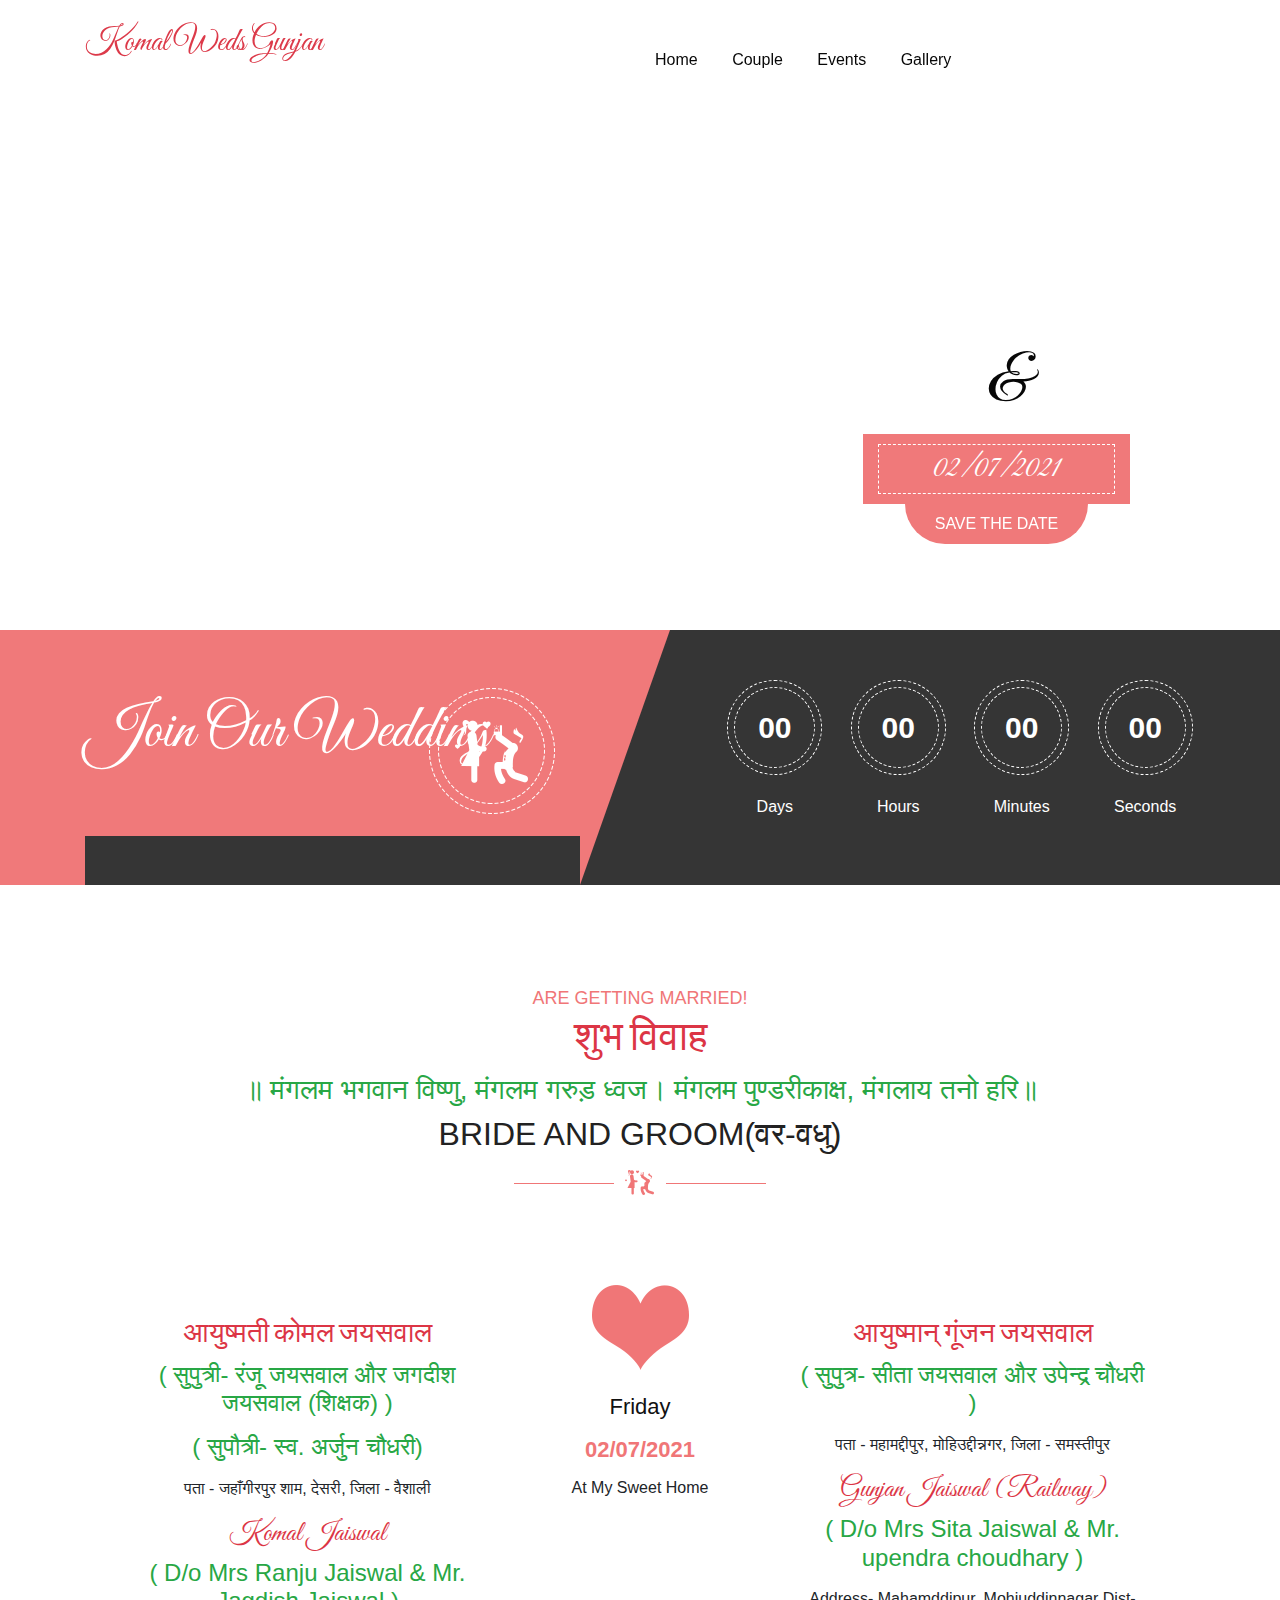
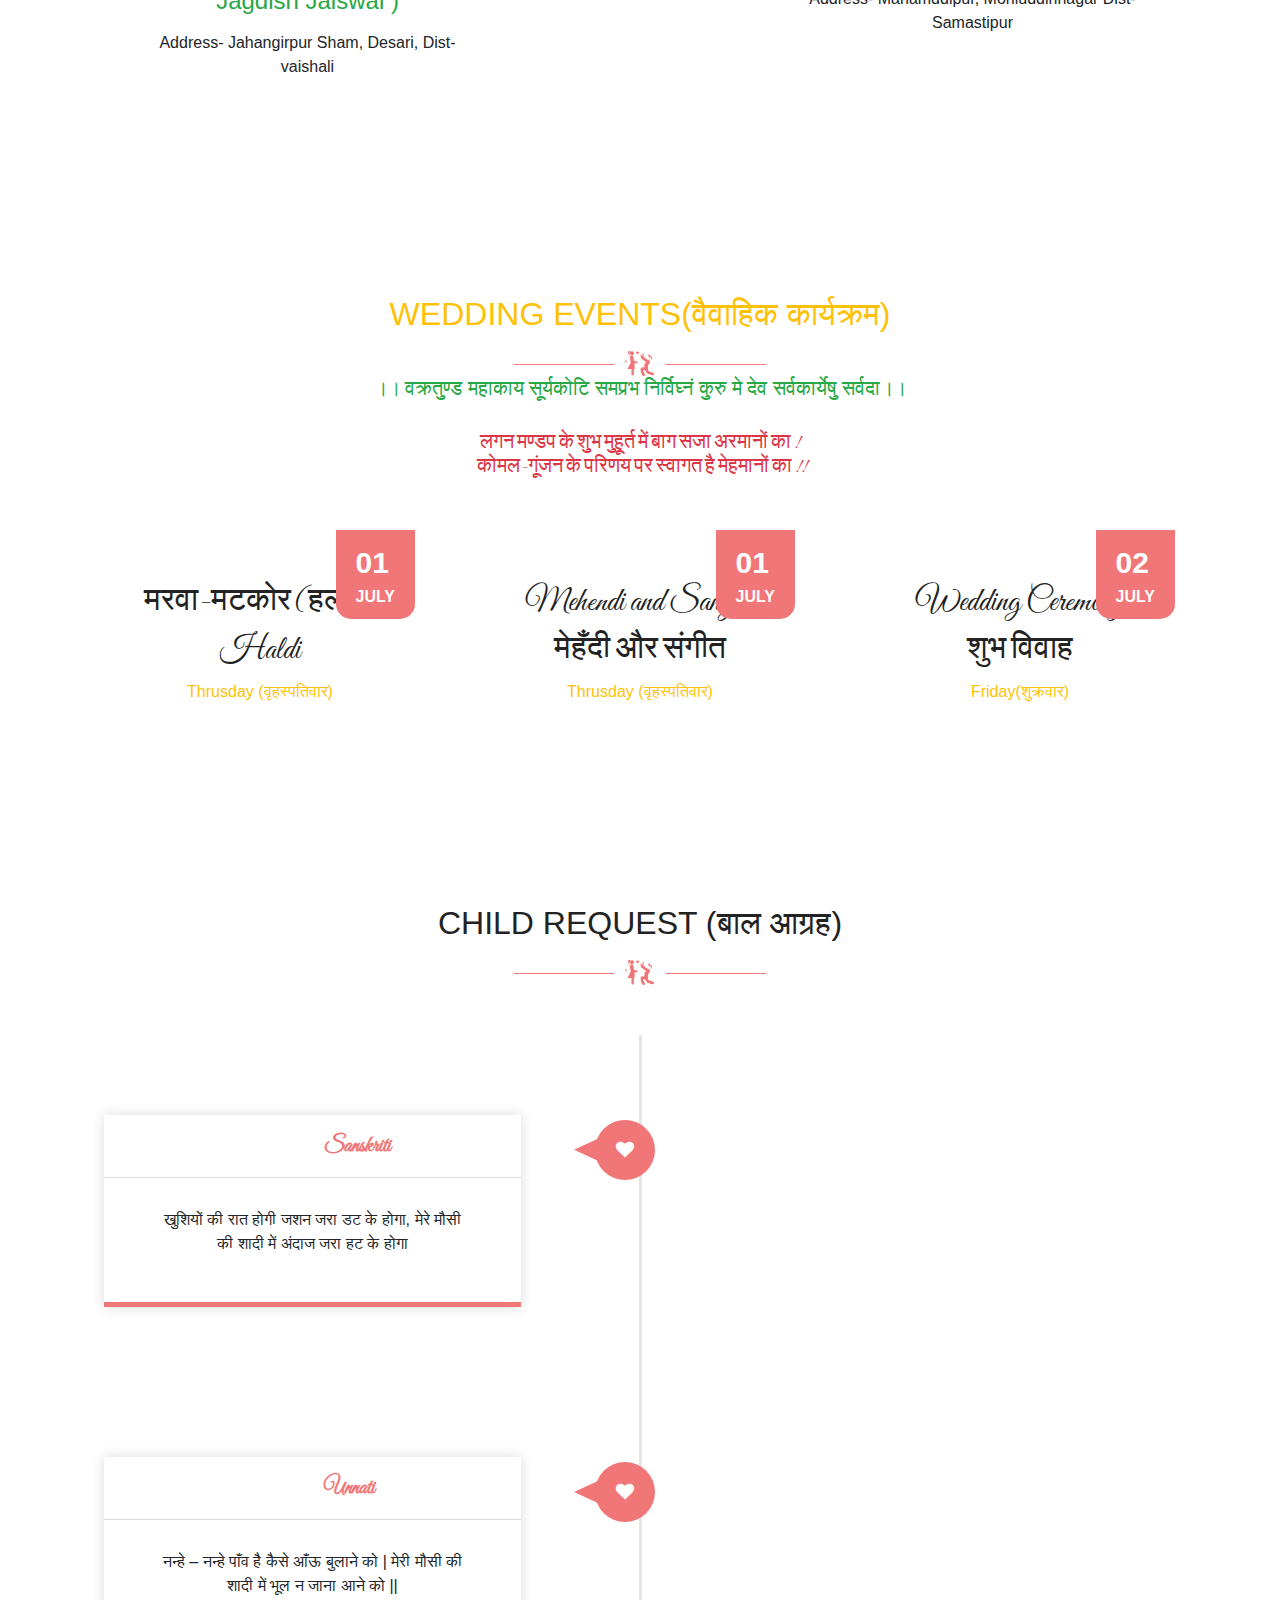
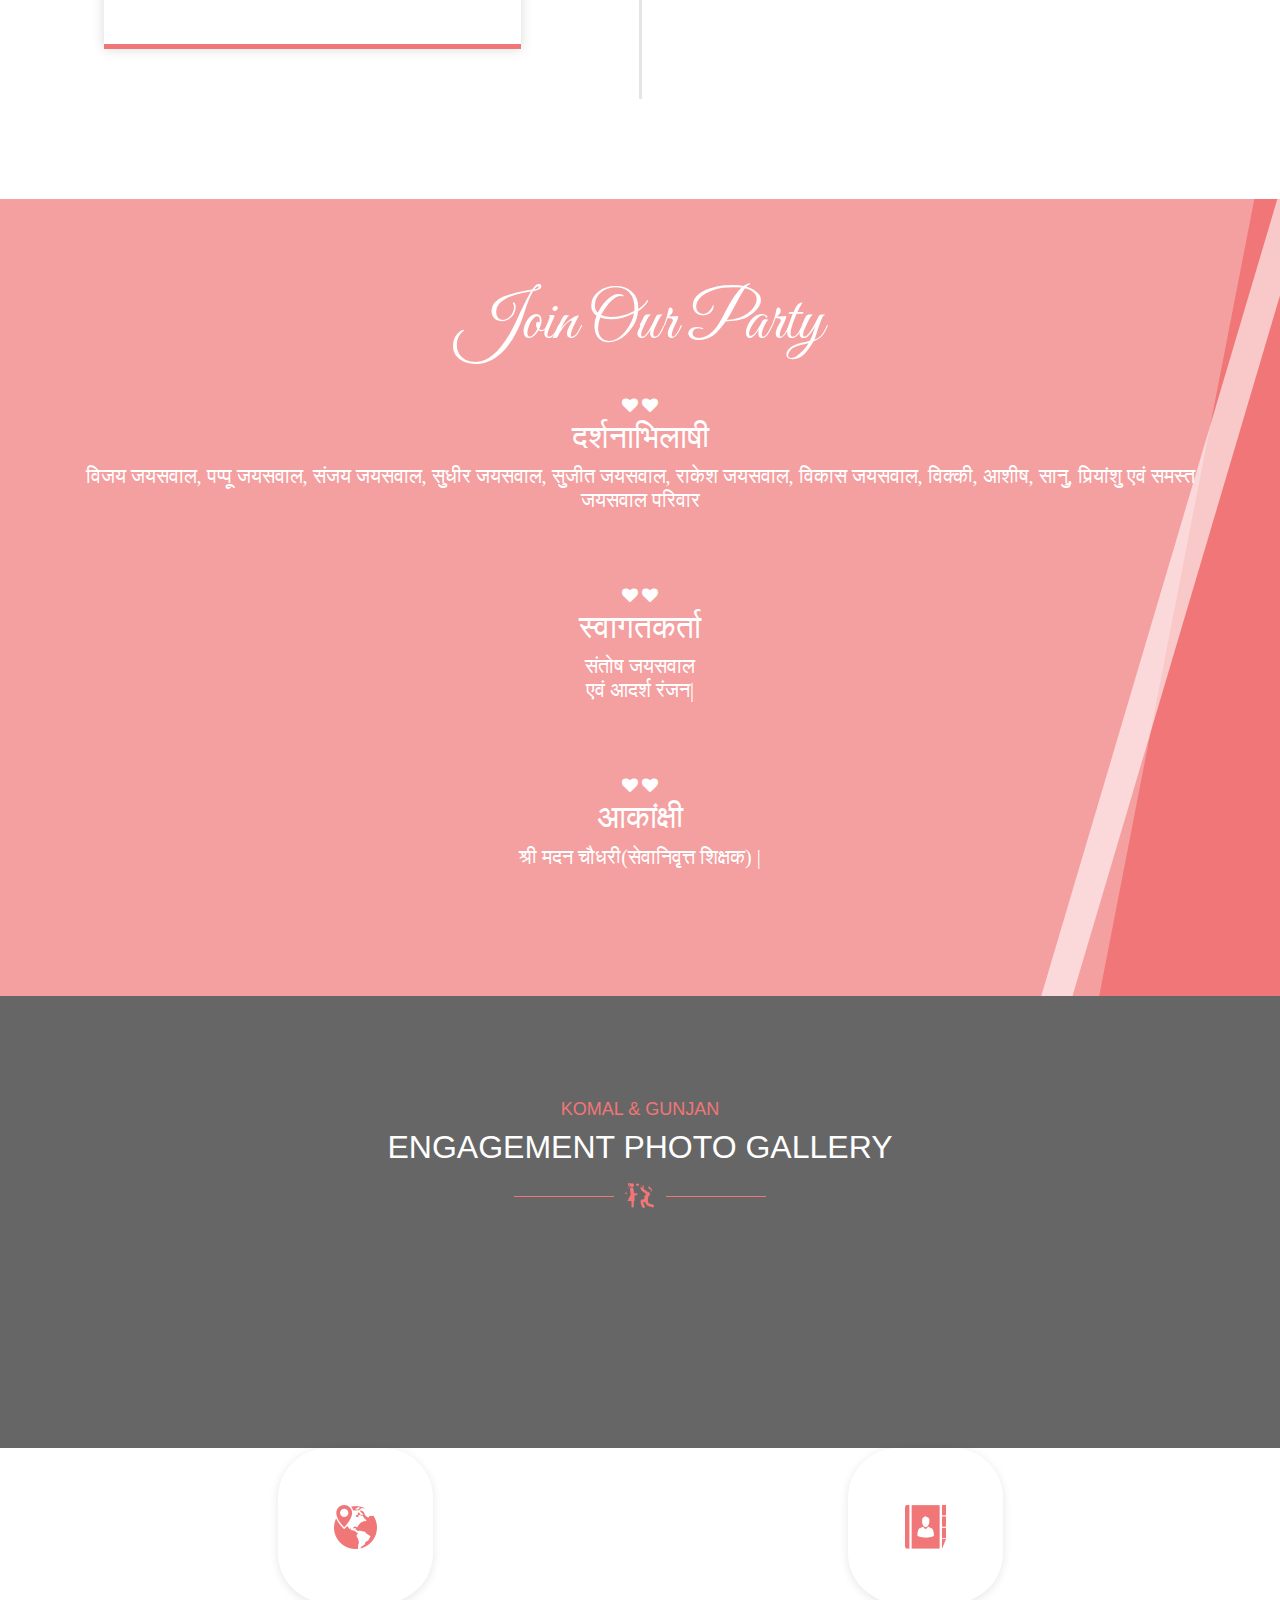
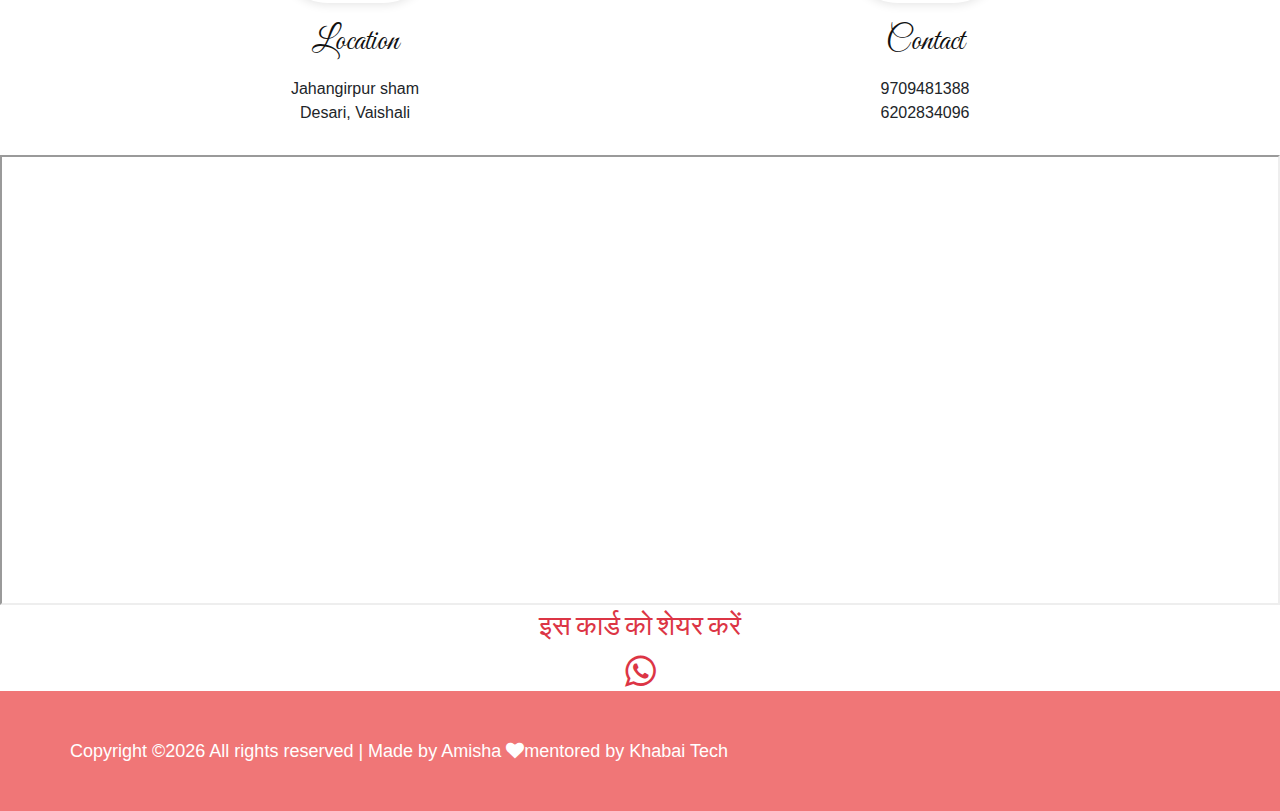
==== commit da84de6b: "Update index.html" ====
--- a/index.html
+++ b/index.html
@@ -440,7 +440,7 @@
                             </div>
                         </div>
                     </div>
-                    <audio src="https://amisha-coder.github.io/Amisha/WhatsApp Audio 2020-06-16 at 9.29.33 AM.mpeg" id="my_audio" loop="loop"></audio>
+                    <audio src="song.mp3" id="my_audio" loop="loop"></audio>
 
                 </div>
             </div>
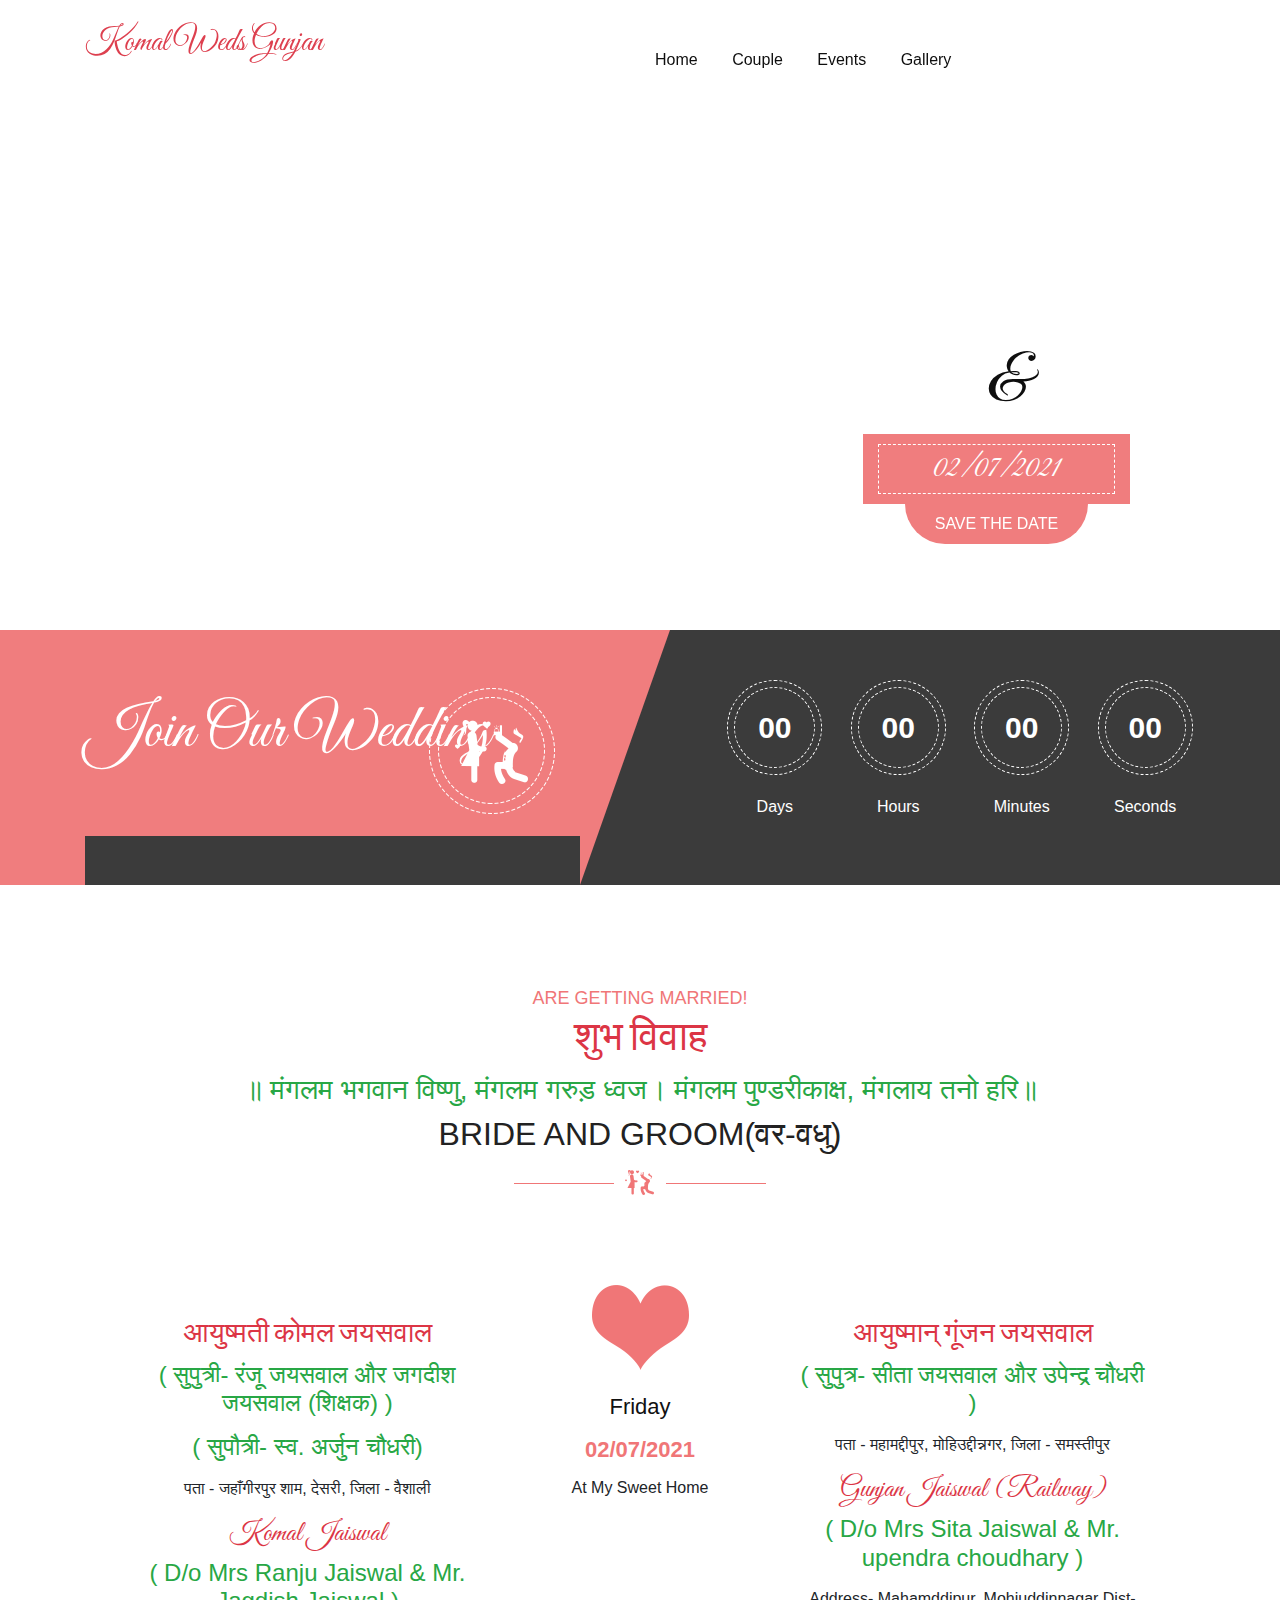
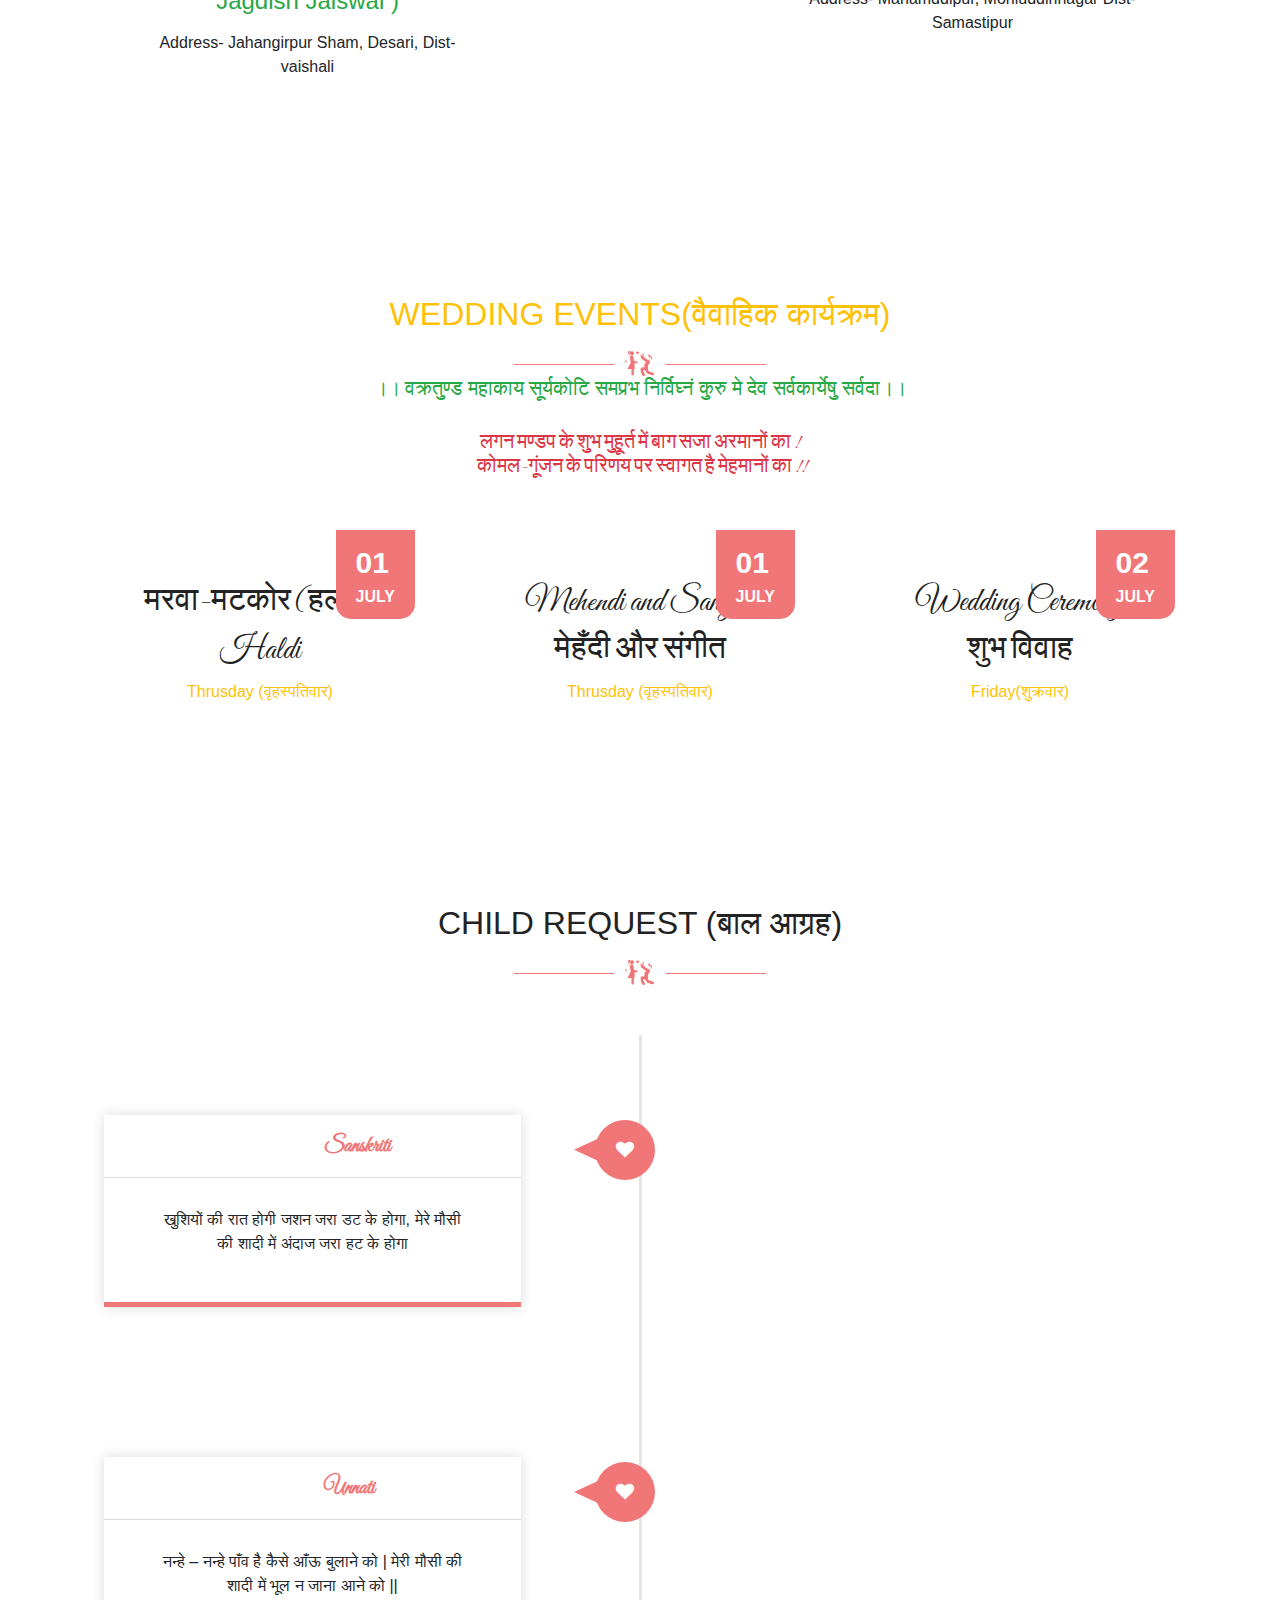
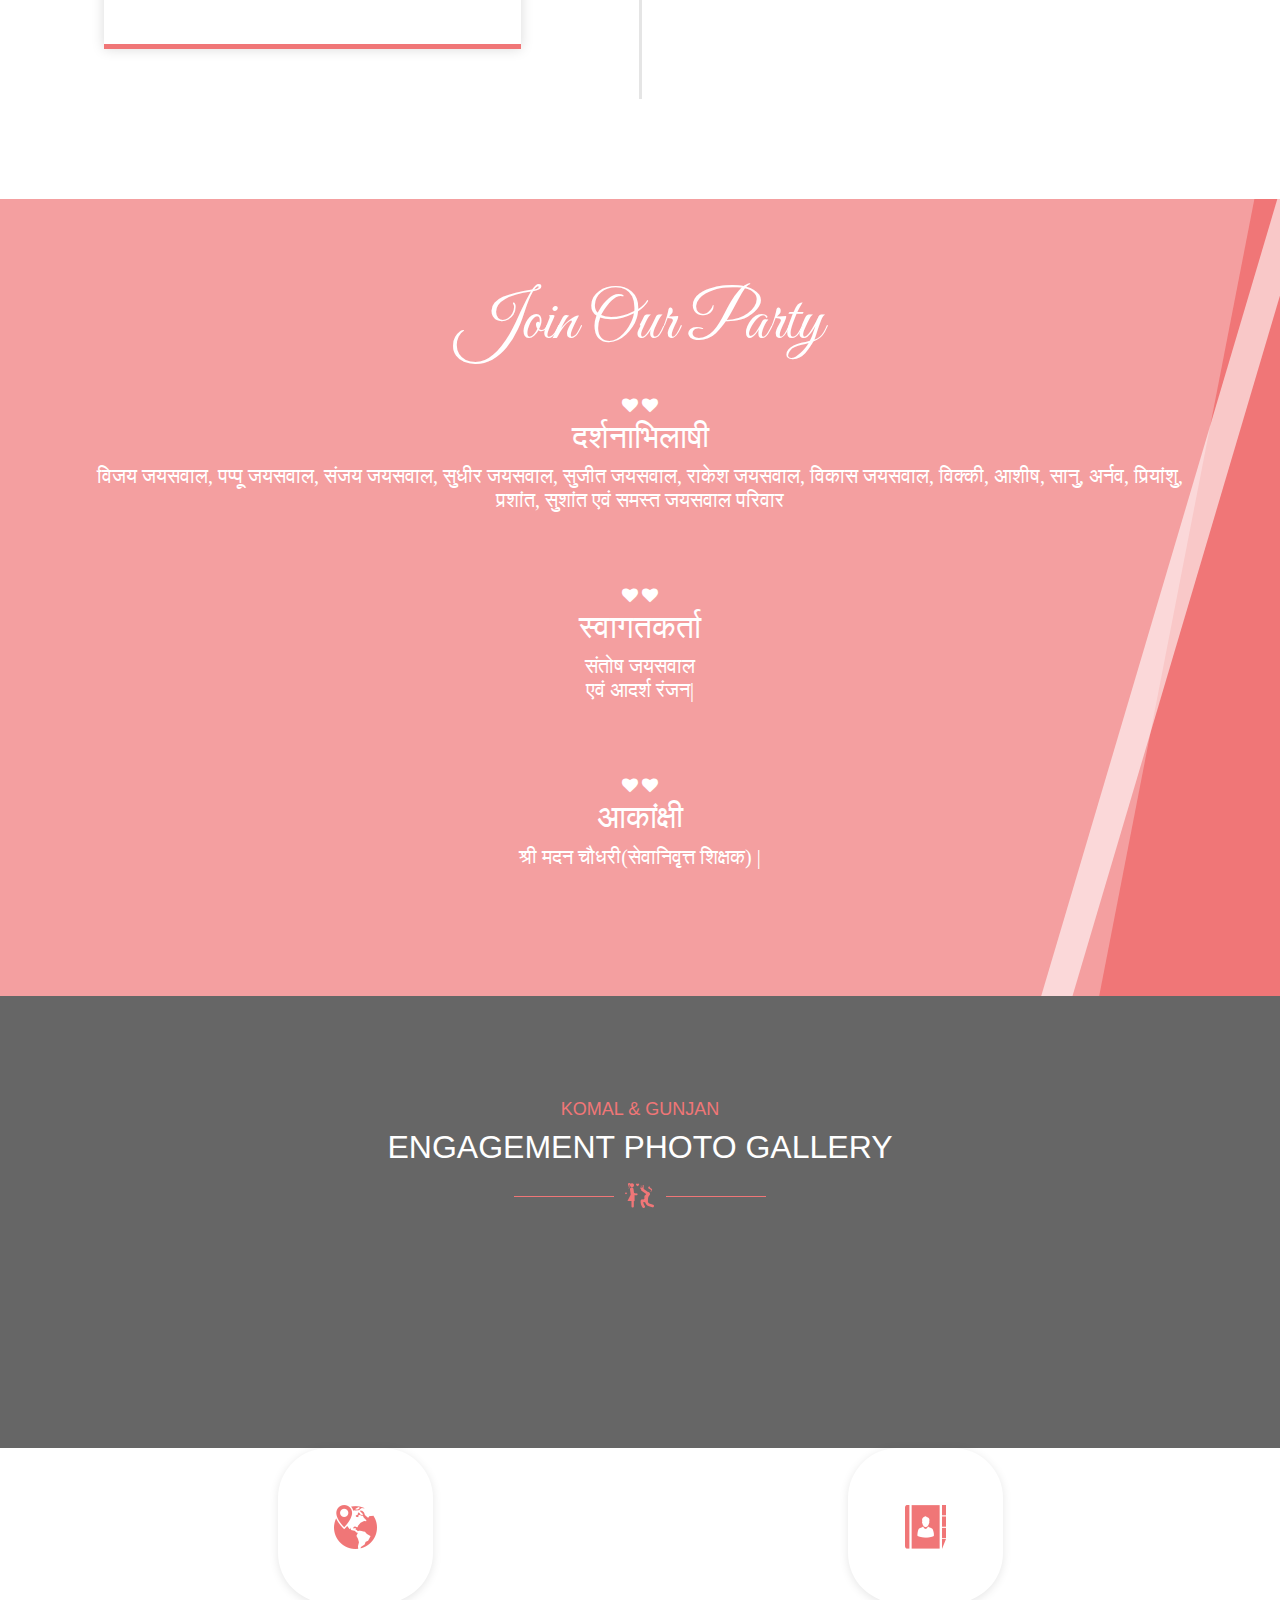
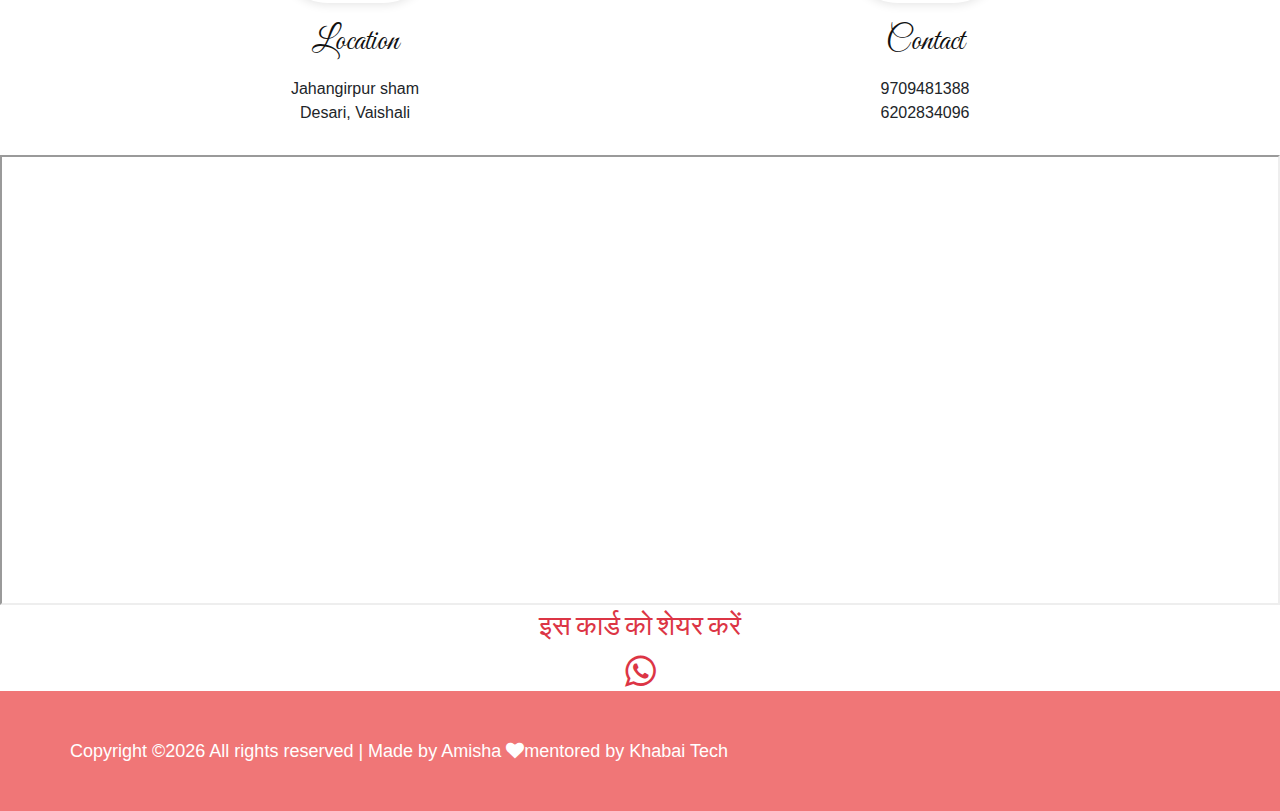
==== commit 110b15ed: "Update index.html" ====
--- a/index.html
+++ b/index.html
@@ -349,7 +349,7 @@
                             <i class="fa fa-heart" style="color: white;"></i>
                             <i class="fa fa-heart" style="color: white;"></i>
                         <h2 style ="font-family: 'Laila', serif;">दर्शनाभिलाषी </h2>
-                <h5 class="text-center" style="font-family: 'Laila', serif;">विजय जयसवाल, पप्पू जयसवाल, संजय जयसवाल, सुधीर जयसवाल, सुजीत जयसवाल, राकेश जयसवाल, विकास जयसवाल, विक्की, आशीष, सानु, प्रियांशु एवं समस्त जयसवाल परिवार</h5><br><br>
+                <h5 class="text-center" style="font-family: 'Laila', serif;">विजय जयसवाल, पप्पू जयसवाल, संजय जयसवाल, सुधीर जयसवाल, सुजीत जयसवाल, राकेश जयसवाल, विकास जयसवाल, विक्की, आशीष, सानु, अर्नव, प्रियांशु, प्रशांत, सुशांत एवं समस्त जयसवाल परिवार</h5><br><br>
          </div>
 
          <div class="col-md-12 pb-3 text-center text-white">
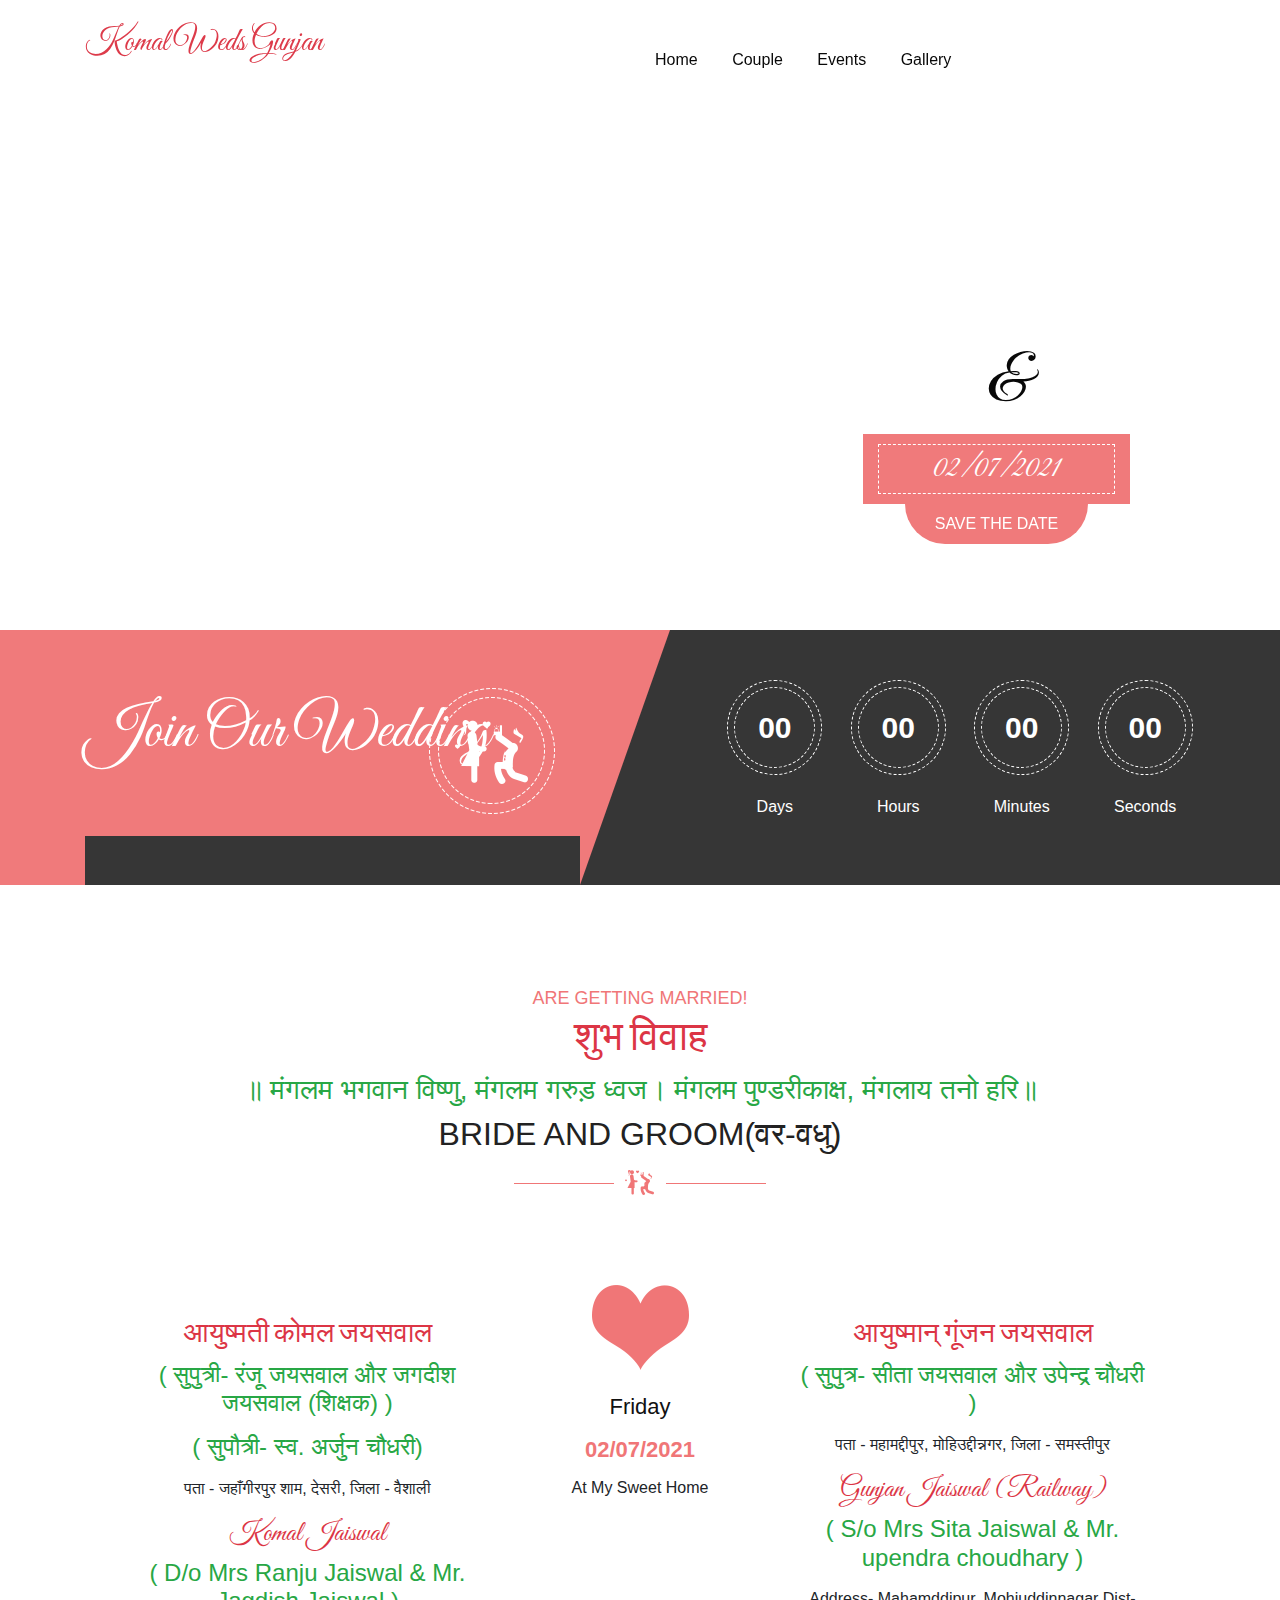
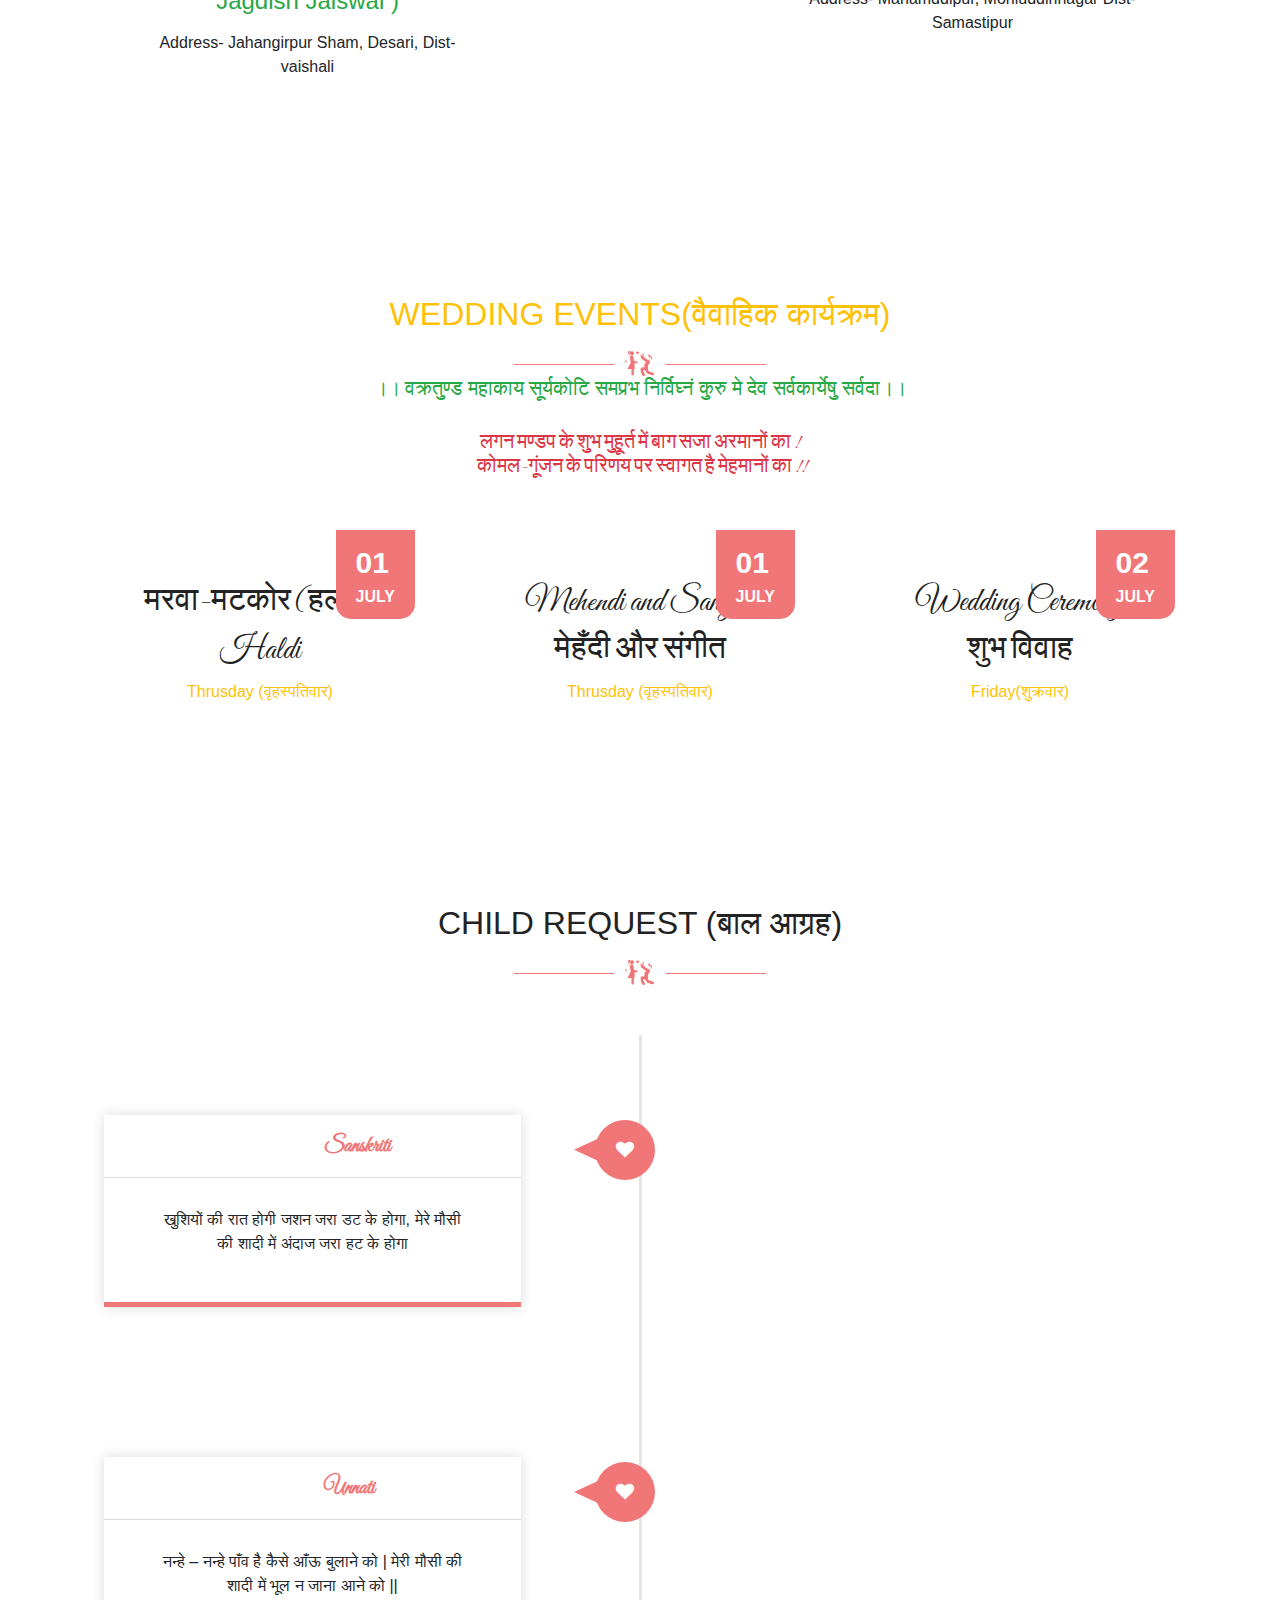
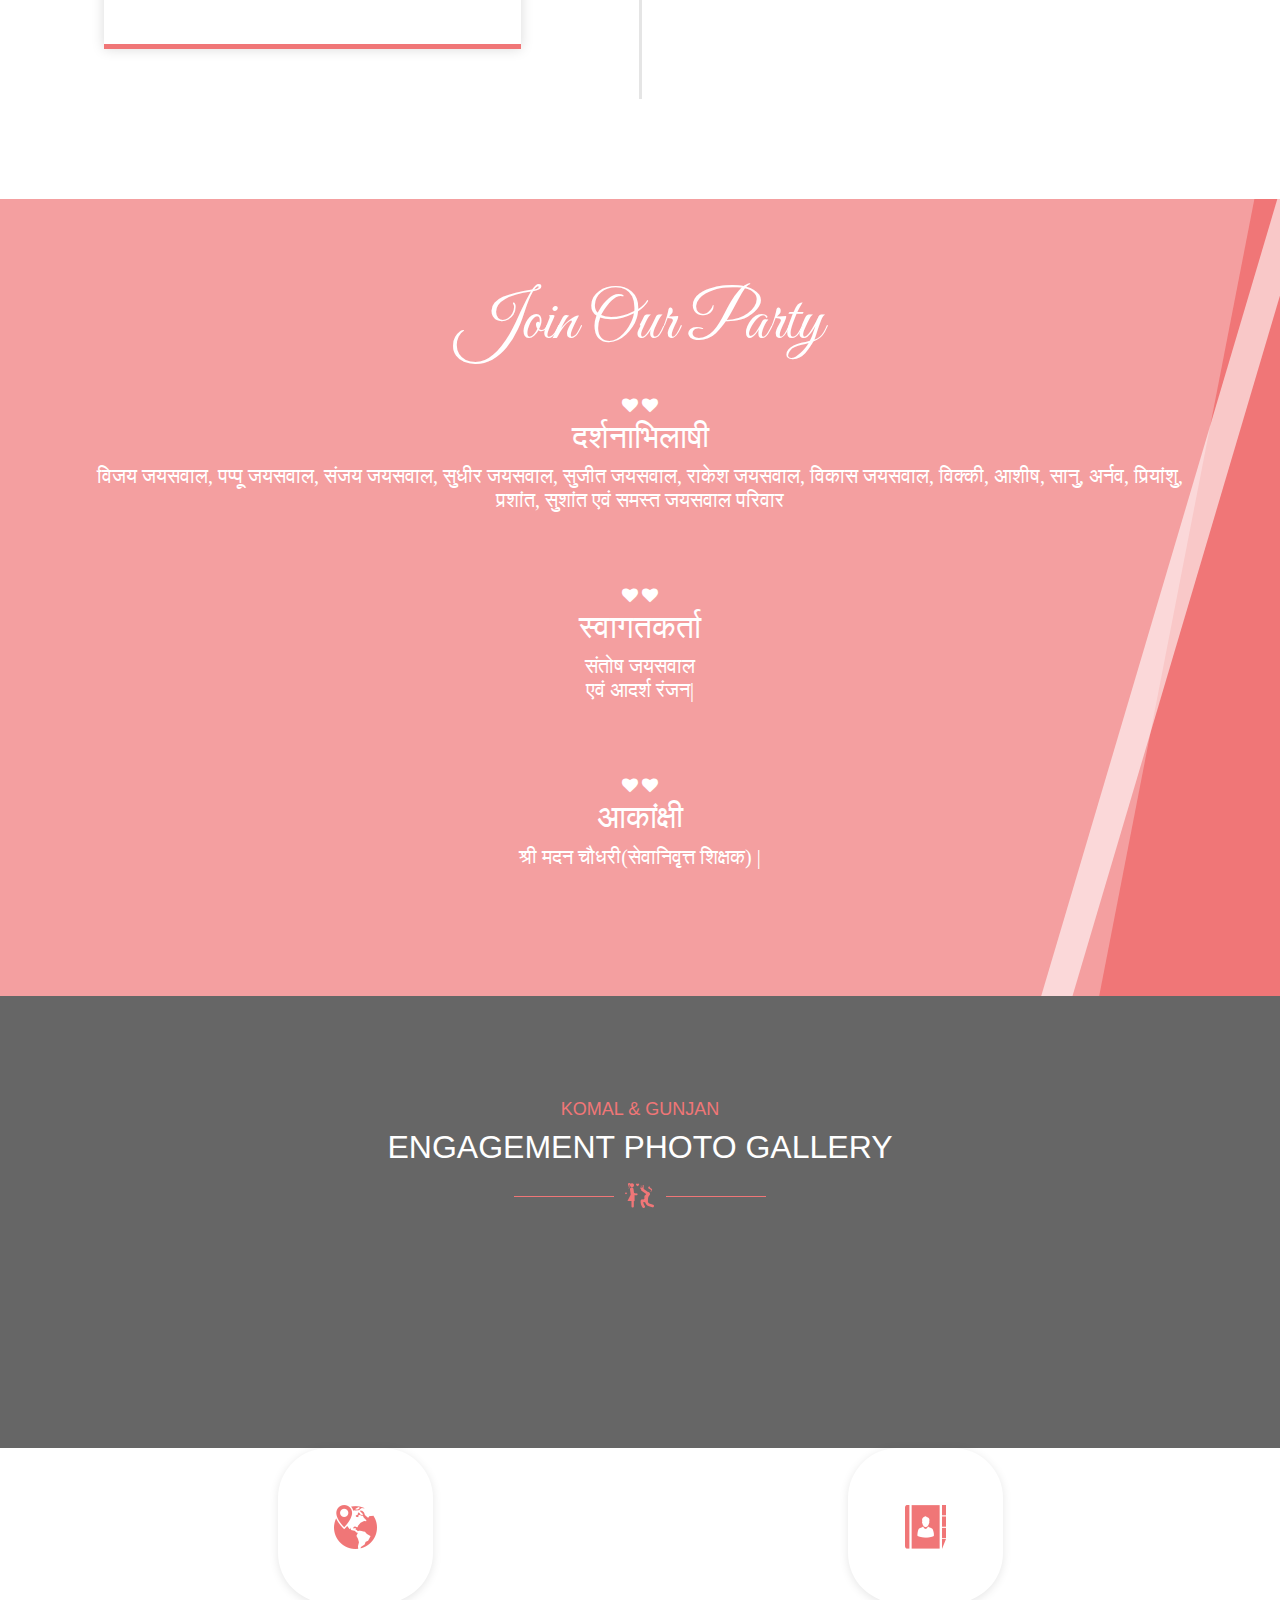
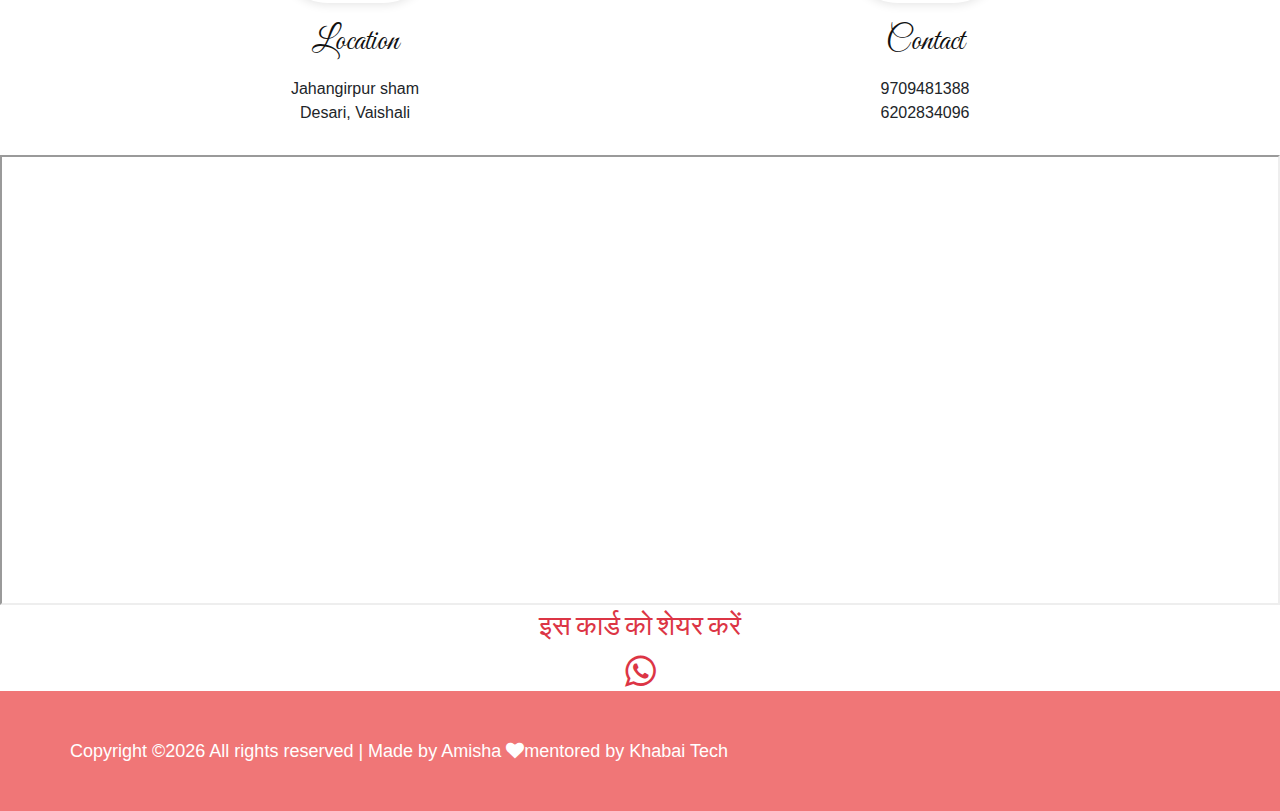
==== commit 1ed4860b: "Update" ====
--- a/index.html
+++ b/index.html
@@ -211,7 +211,7 @@
                                 <h4 class="text-success">( सुपुत्र- सीता जयसवाल और उपेन्द्र चौधरी )</h4>
                                 <p> पता - महामद्दीपुर, मोहिउद्दीन्नगर, जिला - समस्तीपुर </p>
                                 <h3 class="text-danger">Gunjan Jaiswal (Railway)</h3>
-                                <h4 class="text-success">( D/o Mrs Sita Jaiswal & Mr. upendra choudhary )</h4>
+                                <h4 class="text-success">( S/o Mrs Sita Jaiswal & Mr. upendra choudhary )</h4>
                                 <p>Address- Mahamddipur, Mohiuddinnagar Dist- Samastipur </p>
                             </div>
                         </div>
